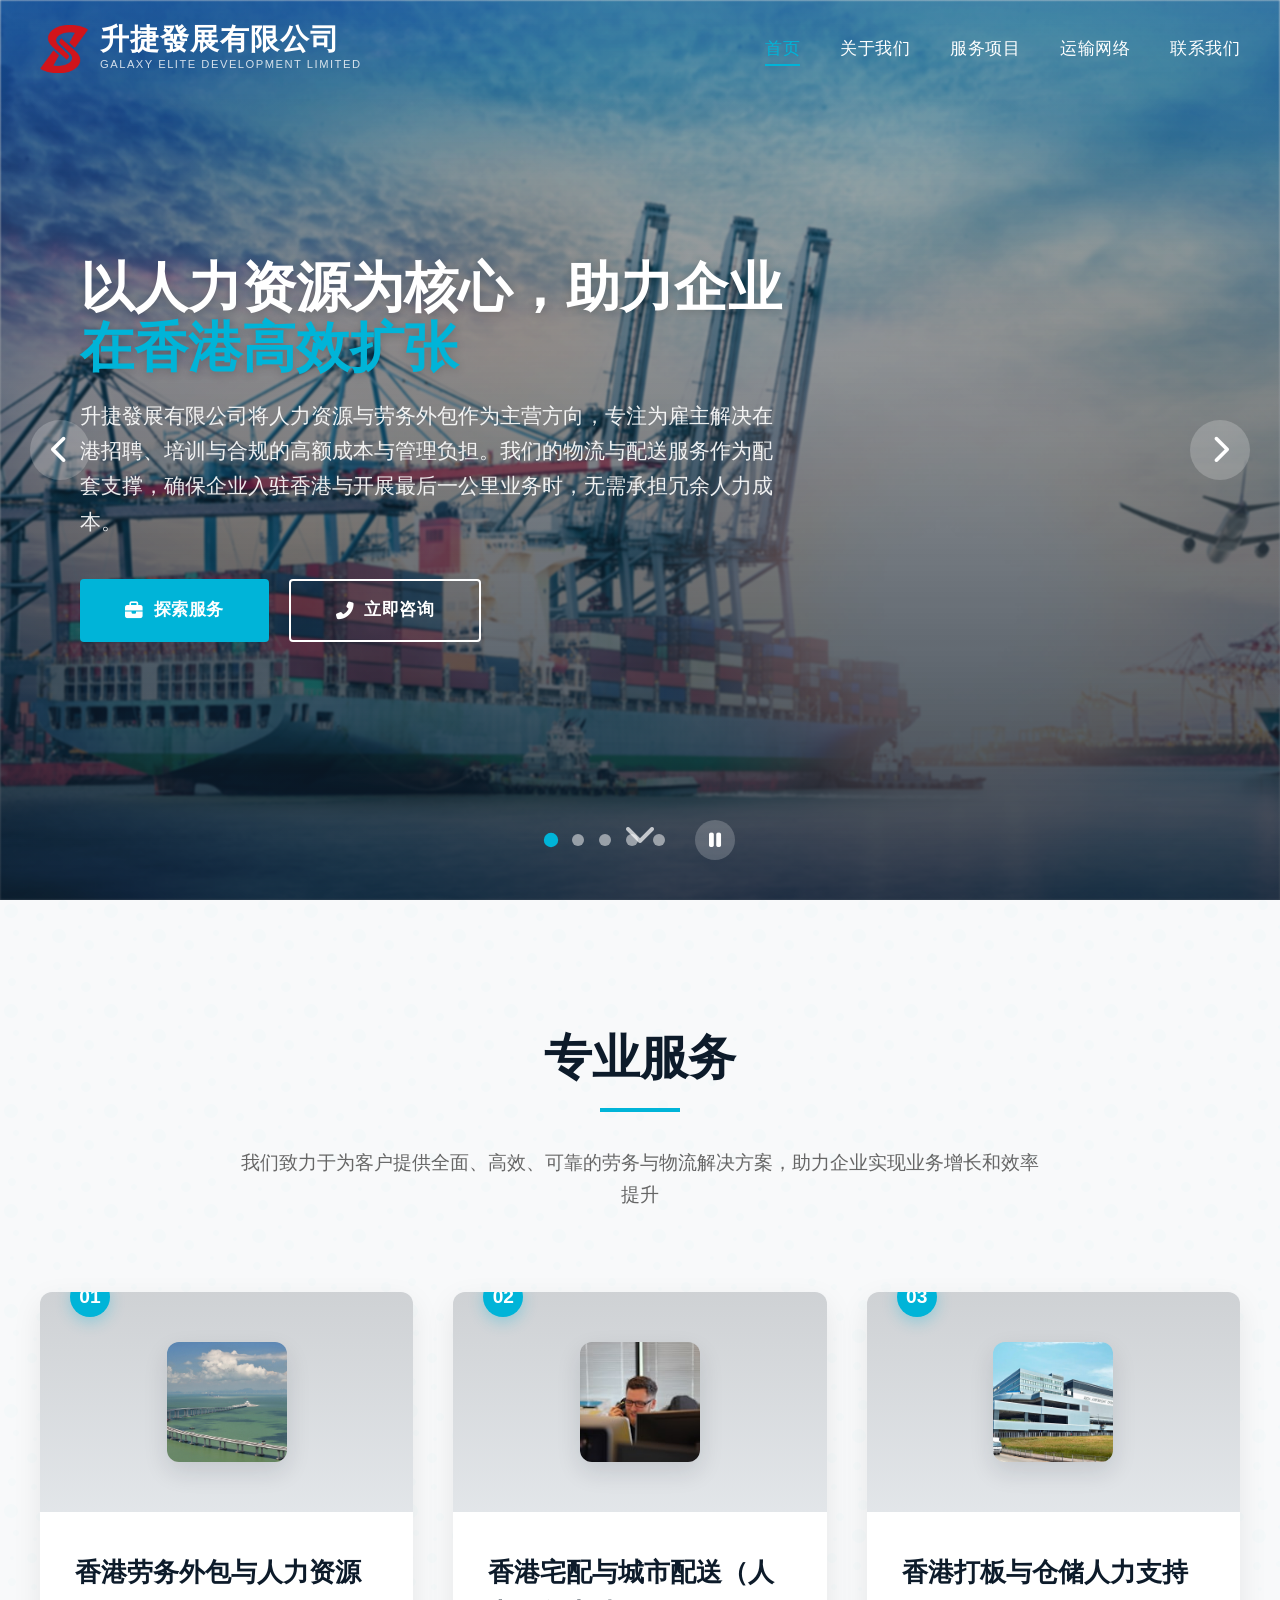
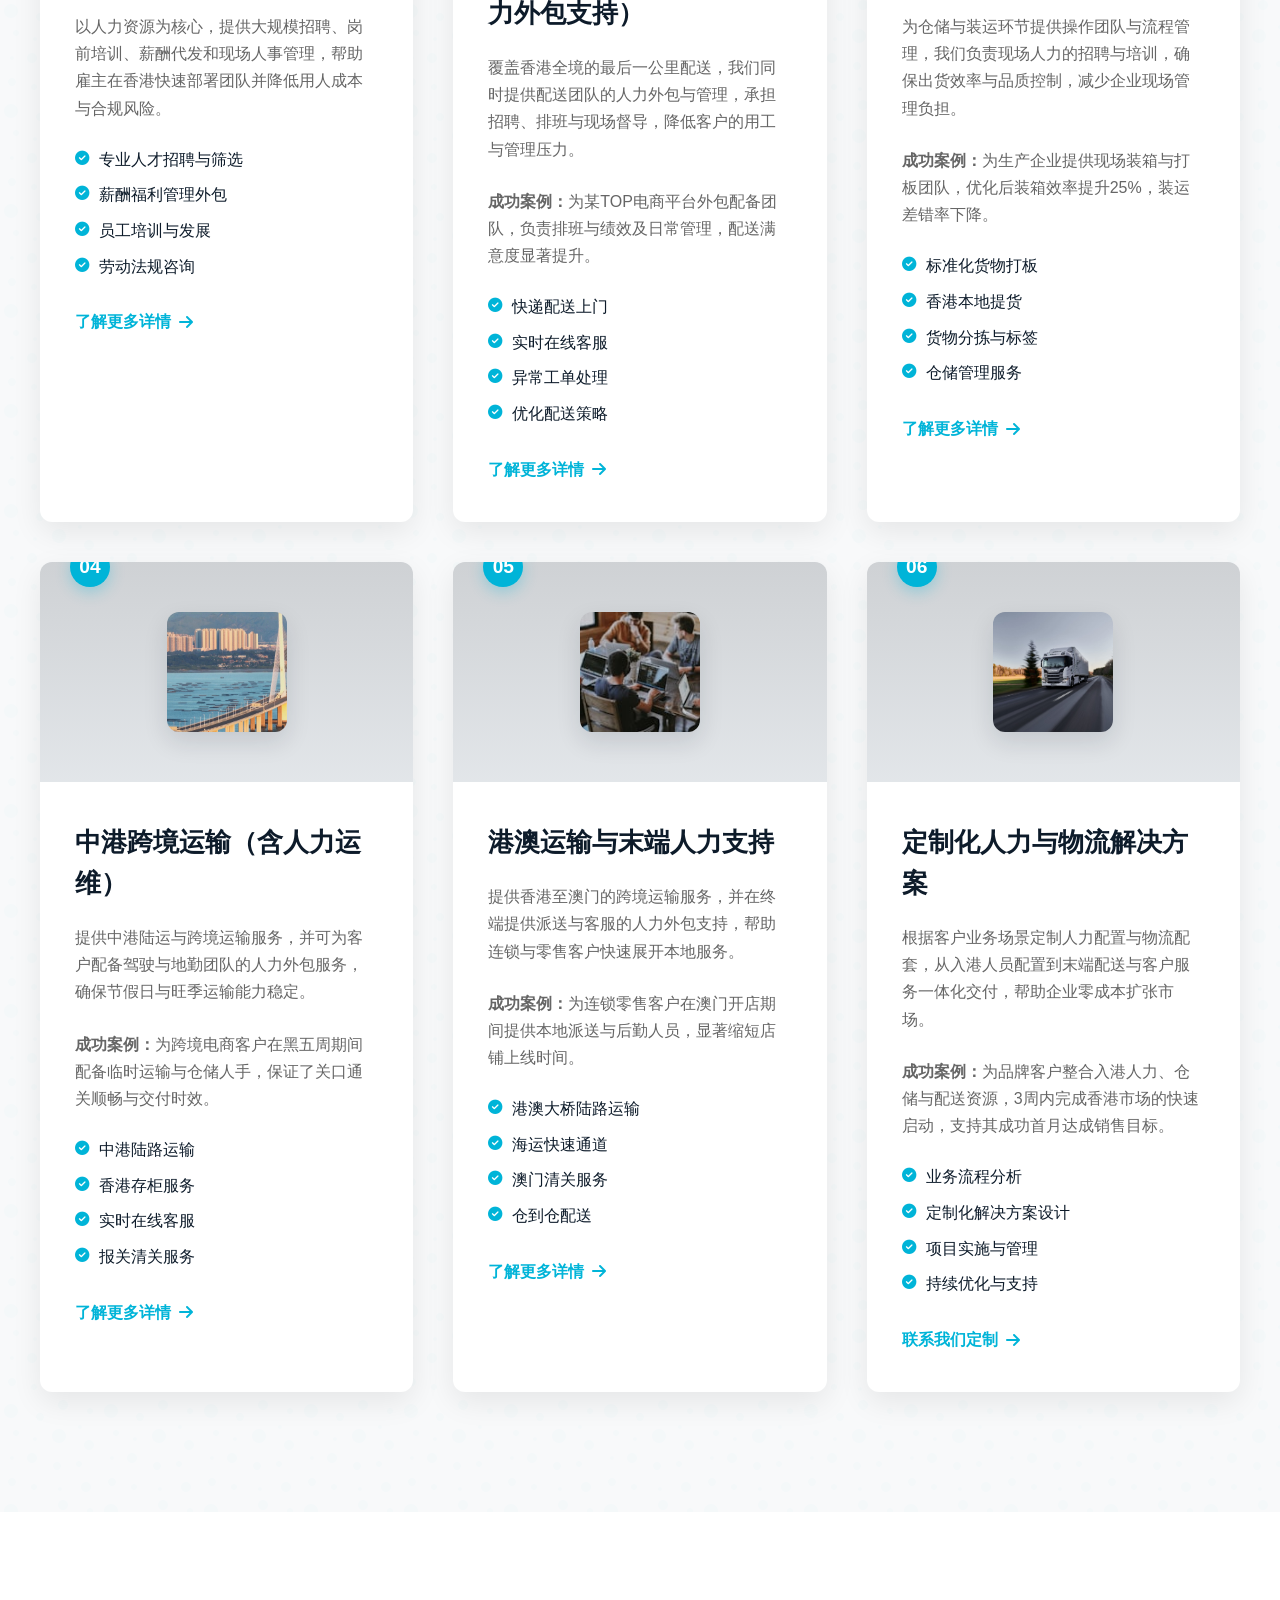
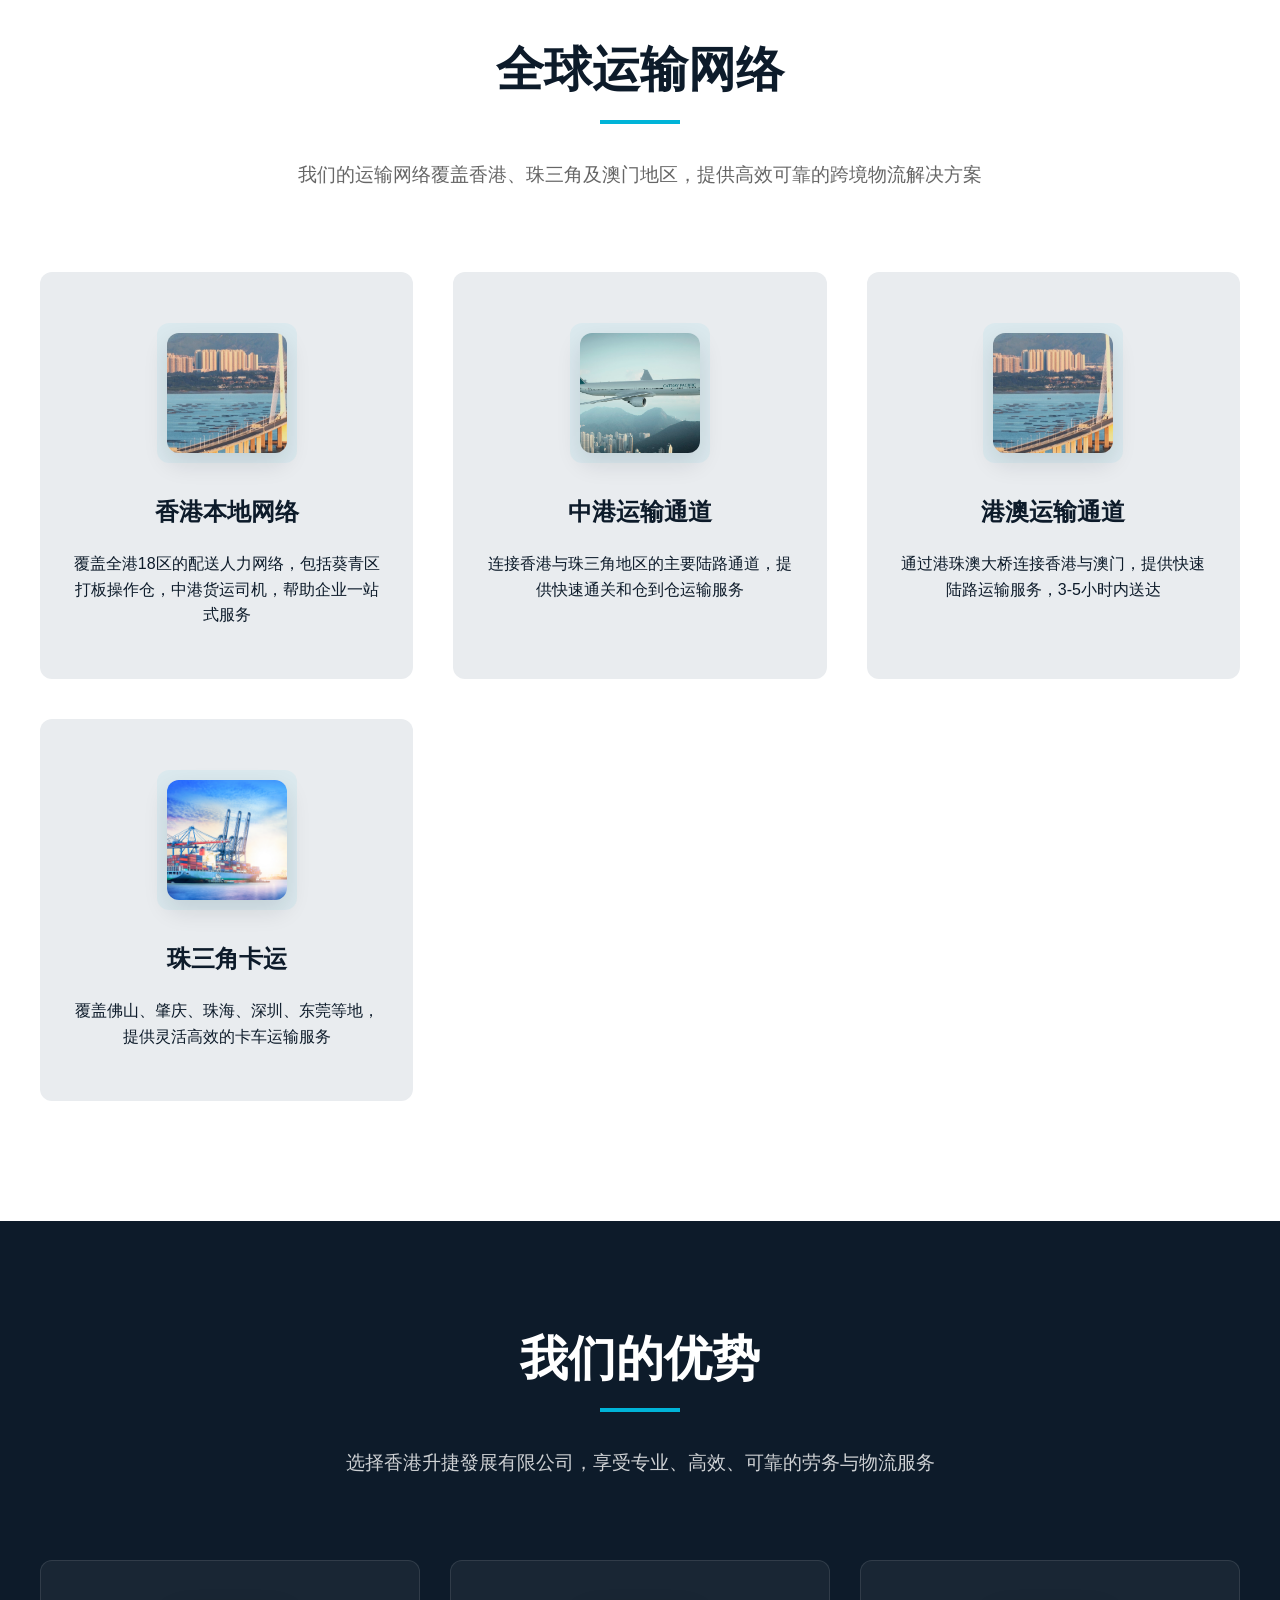
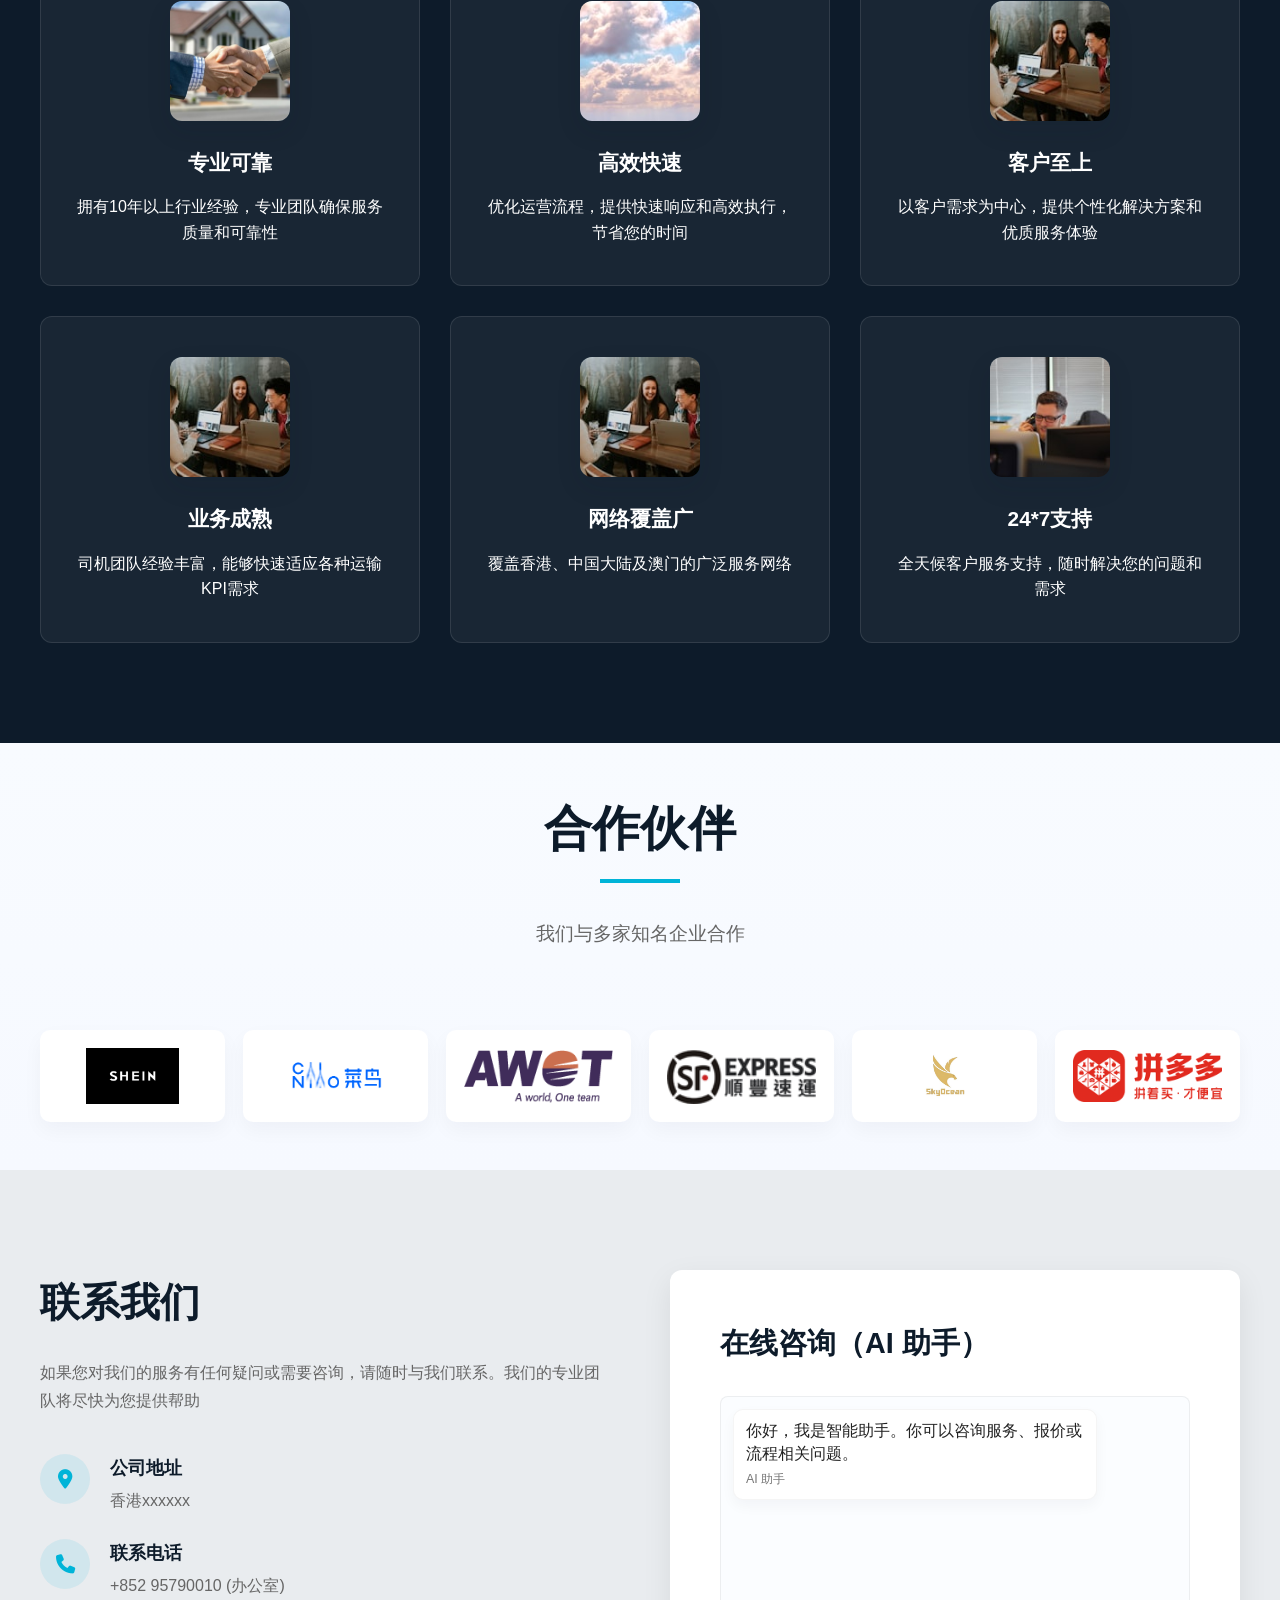
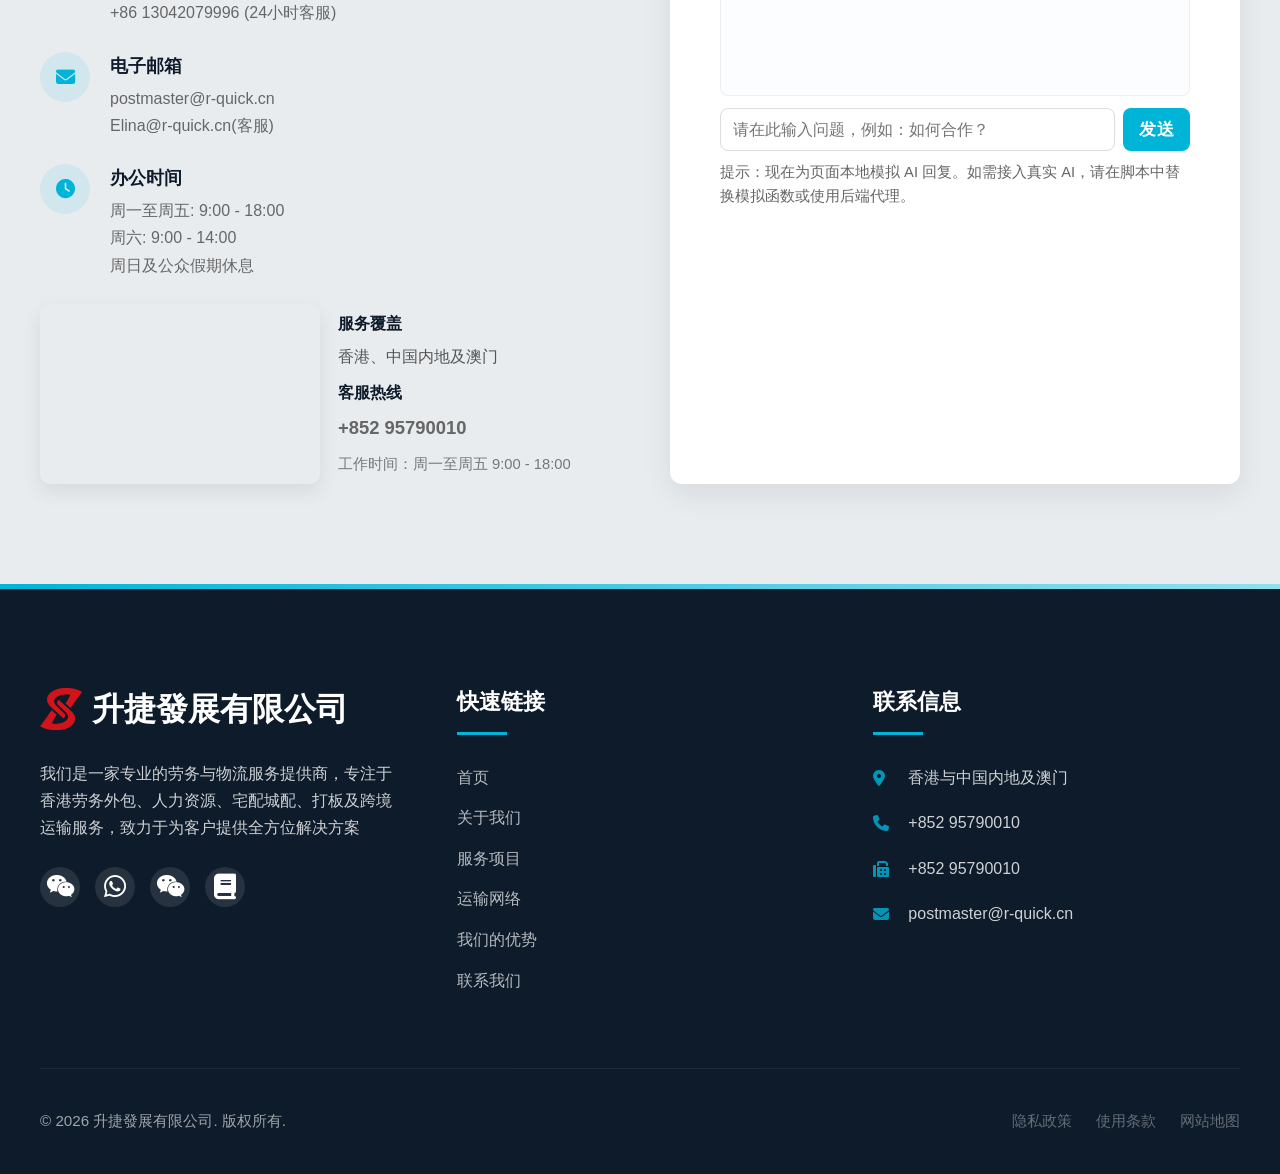
==== index.html @ d222d872 "Rename Galaxy-Elite-Development-Limited.html to index.html" ====
<!DOCTYPE html>
<html lang="zh-HK">
<head>
    <meta charset="UTF-8">
    <meta name="viewport" content="width=device-width, initial-scale=1.0">
    <title>升捷發展有限公司 | 全方位香港劳务外包与物流解决方案</title>
    
    <!-- 本地 Font Awesome -->
    <link rel="stylesheet" href="assets/css/font-awesome/all.min.css">
    
    <!-- 本地字体 -->
    <link rel="stylesheet" href="assets/css/fonts/fonts.css">
    
    <!-- 本地样式 -->
    <link rel="stylesheet" href="assets/css/style.css">
    
    <style>
        /* 只保留CSS变量和动画 */
        :root {
            --primary: #0d1b2a;
            --secondary: #1b4965;
            --accent: #00b4d8;
            --highlight: #90e0ef;
            --light: #ffffff;
            --gray: #e9ecef;
            --dark: #0d1b2a;
        }
        
        @keyframes fadeInUp {
            from {
                opacity: 0;
                transform: translateY(40px);
            }
            to {
                opacity: 1;
                transform: translateY(0);
            }
        }
        
        @keyframes bounce {
            0%, 20%, 50%, 80%, 100% {
                transform: translateX(-50%) translateY(0);
            }
            40% {
                transform: translateX(-50%) translateY(-10px);
            }
            60% {
                transform: translateX(-50%) translateY(-5px);
            }
        }
        
        /* 轮播图图片路径 - 本地图片 */
        .slide-1 { --bg-image: url('../images/slides/slide-1.jpg'); }
        .slide-2 { --bg-image: url('../images/slides/slide-2.jpg'); }
        .slide-3 { --bg-image: url('../images/slides/slide-3.jpg'); }
        .slide-4 { --bg-image: url('../images/slides/slide-4.jpg'); }
        .slide-5 { --bg-image: url('../images/slides/slide-5.jpg'); }
    </style>
</head>
<body>
    <!-- 返回顶部按钮 -->
    <a href="#carousel" class="back-to-top" id="backToTop">
        <i class="fas fa-chevron-up"></i>
    </a>

    <!-- 导航栏 -->
    <header id="header">
        <div class="container">
            <div class="nav-container">
                <a href="#carousel" class="logo">
                    <img class="site-logo" src="assets/logo/公司LOGO.png" alt="升捷發展有限公司 LOGO">
                    <div class="logo-text">
                        <span class="logo-main">升捷發展有限公司</span>
                        <span class="logo-sub">GALAXY ELITE DEVELOPMENT LIMITED </span>
                    </div>
                </a>
                
                <div class="mobile-toggle" id="mobileToggle">
                    <i class="fas fa-bars"></i>
                </div>
                
                <ul class="nav-menu" id="navMenu">
                    <li><a href="#carousel" class="active">首页</a></li>
                    <li><a href="details/company.html">关于我们</a></li>
                    <li><a href="#services">服务项目</a></li>
                    <li><a href="#network">运输网络</a></li>
                    <li><a href="#contact">联系我们</a></li>
                </ul>
            </div>
        </div>
    </header>

    <!-- 轮播图区域 -->
    <section class="carousel" id="carousel">
        <div class="carousel-inner">
            <!-- 第一张幻灯片 -->
            <div class="carousel-slide slide-1 active">
                <div class="container">
                    <div class="slide-content">
                        <h1>以人力资源为核心，助力<span class="no-break">企业</span><br><span class="highlight">在香港高效扩张</span></h1>
                        <p>升捷發展有限公司将人力资源与劳务外包作为主营方向，专注为雇主解决在港招聘、培训与合规的高额成本与管理负担。我们的物流与配送服务作为配套支撑，确保企业入驻香港与开展最后一公里业务时，无需承担冗余人力成本。</p>
                        <div class="carousel-buttons">
                            <a href="details/service-1.html" class="btn">
                                <i class="fas fa-briefcase"></i>
                                探索服务
                            </a>
                            <a href="#contact" class="btn btn-outline">
                                <i class="fas fa-phone-alt"></i>
                                立即咨询
                            </a>
                        </div>
                    </div>
                </div>
            </div>
            
            <!-- 第二张幻灯片 -->
            <div class="carousel-slide slide-2">
                <div class="container">
                    <div class="slide-content">
                        <h1>企业级人力资源与<br><span class="highlight">劳务外包服务</span></h1>
                        <p>我们的核心能力在于快速为企业在香港组建合规、可运维的员工团队：包括大批量招聘、岗前培训、班次排班与绩效管理。我们替企业承担人力管理责任，让客户能把精力放在业务增长上。</p>
                        <div class="carousel-buttons">
                            <a href="details/service-2.html" class="btn">
                                <i class="fas fa-users"></i>
                                人力资源服务
                            </a>
                            <a href="#contact" class="btn btn-outline">
                                <i class="fas fa-question-circle"></i>
                                了解更多
                            </a>
                        </div>
                    </div>
                </div>
            </div>
            
            <!-- 第三张幻灯片 -->
            <div class="carousel-slide slide-3">
                <div class="container">
                    <div class="slide-content">
                        <h1>最后一公里配送与<br><span class="highlight">人力劳务支持</span></h1>
                        <p>我们的配送网络覆盖全港18区，同时提供配送人力的招聘与管理外包。对电商与零售客户，我们不仅提供运力，也承接配送团队的招聘、培训与现场管理，降低客户的人力运营成本。</p>
                        <div class="carousel-buttons">
                            <a href="details/service-3.html" class="btn">
                                <i class="fas fa-truck"></i>
                                物流配送服务
                            </a>
                            <a href="#contact" class="btn btn-outline">
                                <i class="fas fa-question-circle"></i>
                                了解更多
                            </a>
                        </div>
                    </div>
                </div>
            </div>
            
            <!-- 第四张幻灯片 -->
            <div class="carousel-slide slide-4">
                <div class="container">
                    <div class="slide-content">
                        <h1>打板与仓储人力<br><span class="highlight">与流程支持</span></h1>
                        <p>在打板与仓储环节，我们不仅提供设施，还为客户匹配现场作业团队、排班与质量控制流程。通过人力外包与流程优化，帮助客户提升装箱效率与降低现场管理成本。</p>
                        <div class="carousel-buttons">
                            <a href="details/service-4.html" class="btn">
                                <i class="fas fa-boxes"></i>
                                打板包装服务
                            </a>
                            <a href="#contact" class="btn btn-outline">
                                <i class="fas fa-question-circle"></i>
                                了解更多
                            </a>
                        </div>
                    </div>
                </div>
            </div>
            
            <!-- 第五张幻灯片 -->
            <div class="carousel-slide slide-5">
                <div class="container">
                    <div class="slide-content">
                        <h1>跨境运输与人力协同<br><span class="highlight">连接香港、内地与澳门</span></h1>
                        <p>我们的跨境运输服务结合司机与客服的人力外包能力，确保节假日与高峰期也能稳定供给运输人手，帮助客户保持通关与配送时效。</p>
                        <div class="carousel-buttons">
                            <a href="details/service-5.html" class="btn">
                                <i class="fas fa-globe-asia"></i>
                                跨境运输服务
                            </a>
                            <a href="#contact" class="btn btn-outline">
                                <i class="fas fa-question-circle"></i>
                                了解更多
                            </a>
                        </div>
                    </div>
                </div>
            </div>
        </div>
        
        <!-- 左右箭头放在图片两侧 -->
        <button class="carousel-arrow prev" id="carouselPrev">
            <i class="fas fa-chevron-left"></i>
        </button>
        
        <button class="carousel-arrow next" id="carouselNext">
            <i class="fas fa-chevron-right"></i>
        </button>
        
        <!-- 轮播图底部控制区域 -->
        <div class="carousel-controls">
            <div class="carousel-indicators" id="carouselIndicators">
                <button class="carousel-indicator active" data-slide="0"></button>
                <button class="carousel-indicator" data-slide="1"></button>
                <button class="carousel-indicator" data-slide="2"></button>
                <button class="carousel-indicator" data-slide="3"></button>
                <button class="carousel-indicator" data-slide="4"></button>
            </div>
            
            <button class="carousel-autoplay" id="carouselAutoplay">
                <i class="fas fa-pause"></i>
            </button>
        </div>
        
        <!-- 向下滚动指示器 -->
        <a href="#about" class="scroll-down">
            <i class="fas fa-chevron-down"></i>
        </a>
    </section>

    <!-- 关于我们部分 
    <section class="about" id="about">
        <div class="container">
            <div class="about-content">
                <div class="about-text">
                    <h2>关于香港升捷發展有限公司</h2>
                    <p>香港升捷發展有限公司成立于2017年，总部位于香港，为企业提供专业的劳务与综合物流服务。我们的主营业务涵盖人力资源外包、仓储与打板、最后一公里配送，以及中港/港澳跨境运输。</p>
                    <p>我们专注于通过本地化运营与数据驱动的流程优化，帮助客户提升效率、降低成本并保证合规性。我们的案例覆盖零售、电商、制造与第三方物流等行业。</p>

                    <div style="margin-top:18px">
                        <a href="details/company.html" class="btn">了解公司详情</a>
                    </div>

                    <div class="about-stats">
                        <div class="stat-item">
                            <div class="stat-number">10+</div>
                            <div class="stat-label">行业经验</div>
                        </div>
                        <div class="stat-item">
                            <div class="stat-number">500+</div>
                            <div class="stat-label">企业客户</div>
                        </div>
                        <div class="stat-item">
                            <div class="stat-number">98%</div>
                            <div class="stat-label">客户满意度</div>
                        </div>
                    </div>
                </div>
                <div class="about-image">
                    < 公司图片已按要求移除 -->
                </div>
            </div>
        </div>
    </section>

    <!-- 服务部分 -->
    <section class="services" id="services">
        <div class="container">
            <div class="section-title">
                <h2>专业服务</h2>
                <p>我们致力于为客户提供全面、高效、可靠的劳务与物流解决方案，助力企业实现业务增长和效率提升</p>
            </div>
            
            <div class="services-grid">
                <div class="service-card">
                    <div class="service-number">01</div>
                    <div class="service-image">
                        <div class="service-image-content">
                            <img class="card-img" src="assets/images/services/service-1.jpg" alt="团队" loading="lazy">
                        </div>
                    </div>
                    <div class="service-content">
                        <h3>香港劳务外包与人力资源</h3>
                        <p>以人力资源为核心，提供大规模招聘、岗前培训、薪酬代发和现场人事管理，帮助雇主在香港快速部署团队并降低用人成本与合规风险。</p>
                        <p class="case"><strong></strong></p>
                        <ul class="service-features">
                            <li><i class="fas fa-check-circle"></i> 专业人才招聘与筛选</li>
                            <li><i class="fas fa-check-circle"></i> 薪酬福利管理外包</li>
                            <li><i class="fas fa-check-circle"></i> 员工培训与发展</li>
                            <li><i class="fas fa-check-circle"></i> 劳动法规咨询</li>
                        </ul>
                        <a href="details/service-1.html" class="service-link">了解更多详情 <i class="fas fa-arrow-right"></i></a>
                    </div>
                </div>
                
                <div class="service-card">
                    <div class="service-number">02</div>
                    <div class="service-image">
                        <div class="service-image-content">
                            <img class="card-img" src="assets/images/services/service-2.jpg" alt="运输" loading="lazy">
                        </div>
                    </div>
                    <div class="service-content">
                        <h3>香港宅配与城市配送（人力外包支持）</h3>
                        <p>覆盖香港全境的最后一公里配送，我们同时提供配送团队的人力外包与管理，承担招聘、排班与现场督导，降低客户的用工与管理压力。</p>
                        <p class="case"><strong>成功案例：</strong>为某TOP电商平台外包配备团队，负责排班与绩效及日常管理，配送满意度显著提升。</p>
                        <ul class="service-features">
                            <li><i class="fas fa-check-circle"></i> 快递配送上门 </li>
                            <li><i class="fas fa-check-circle"></i> 实时在线客服</li>
                            <li><i class="fas fa-check-circle"></i> 异常工单处理</li>
                            <li><i class="fas fa-check-circle"></i> 优化配送策略</li>
                        </ul>
                        <a href="details/service-2.html" class="service-link">了解更多详情 <i class="fas fa-arrow-right"></i></a>
                    </div>
                </div>
                
                <div class="service-card">
                    <div class="service-number">03</div>
                    <div class="service-image">
                        <div class="service-image-content">
                            <img class="card-img" src="assets/images/services/service-3.jpg" alt="打包" loading="lazy">
                        </div>
                    </div>
                    <div class="service-content">
                        <h3>香港打板与仓储人力支持</h3>
                        <p>为仓储与装运环节提供操作团队与流程管理，我们负责现场人力的招聘与培训，确保出货效率与品质控制，减少企业现场管理负担。</p>
                        <p class="case"><strong>成功案例：</strong>为生产企业提供现场装箱与打板团队，优化后装箱效率提升25%，装运差错率下降。</p>
                        <ul class="service-features">
                            <li><i class="fas fa-check-circle"></i> 标准化货物打板</li>
                            <li><i class="fas fa-check-circle"></i> 香港本地提货</li>
                            <li><i class="fas fa-check-circle"></i> 货物分拣与标签</li>
                            <li><i class="fas fa-check-circle"></i> 仓储管理服务</li>
                        </ul>
                        <a href="details/service-3.html" class="service-link">了解更多详情 <i class="fas fa-arrow-right"></i></a>
                    </div>
                </div>
            </div>
            
            <div class="services-grid" style="margin-top: 40px;">
                <div class="service-card">
                    <div class="service-number">04</div>
                    <div class="service-image">
                        <div class="service-image-content">
                            <img class="card-img" src="assets/images/services/service-4.jpg" alt="海运" loading="lazy">
                        </div>
                    </div>
                    <div class="service-content">
                        <h3>中港跨境运输（含人力运维）</h3>
                        <p>提供中港陆运与跨境运输服务，并可为客户配备驾驶与地勤团队的人力外包服务，确保节假日与旺季运输能力稳定。</p>
                        <p class="case"><strong>成功案例：</strong>为跨境电商客户在黑五周期间配备临时运输与仓储人手，保证了关口通关顺畅与交付时效。</p>
                        <ul class="service-features">
                            <li><i class="fas fa-check-circle"></i> 中港陆路运输</li>
                            <li><i class="fas fa-check-circle"></i> 香港存柜服务</li>
                            <li><i class="fas fa-check-circle"></i> 实时在线客服</li>
                            <li><i class="fas fa-check-circle"></i> 报关清关服务</li>
                        </ul>
                        <a href="details/service-4.html" class="service-link">了解更多详情 <i class="fas fa-arrow-right"></i></a>
                    </div>
                </div>
                
                <div class="service-card">
                    <div class="service-number">05</div>
                    <div class="service-image">
                        <div class="service-image-content">
                            <img class="card-img" src="assets/images/services/service-5.jpg" alt="桥梁" loading="lazy">
                        </div>
                    </div>
                    <div class="service-content">
                        <h3>港澳运输与末端人力支持</h3>
                        <p>提供香港至澳门的跨境运输服务，并在终端提供派送与客服的人力外包支持，帮助连锁与零售客户快速展开本地服务。</p>
                        <p class="case"><strong>成功案例：</strong>为连锁零售客户在澳门开店期间提供本地派送与后勤人员，显著缩短店铺上线时间。</p>
                        <ul class="service-features">
                            <li><i class="fas fa-check-circle"></i> 港澳大桥陆路运输</li>
                            <li><i class="fas fa-check-circle"></i> 海运快速通道</li>
                            <li><i class="fas fa-check-circle"></i> 澳门清关服务</li>
                            <li><i class="fas fa-check-circle"></i> 仓到仓配送</li>
                        </ul>
                        <a href="details/service-5.html" class="service-link">了解更多详情 <i class="fas fa-arrow-right"></i></a>
                    </div>
                </div>
                
                <div class="service-card">
                    <div class="service-number">06</div>
                    <div class="service-image">
                        <div class="service-image-content">
                            <img class="card-img" src="assets/images/services/service-6.jpg" alt="客服" loading="lazy">
                        </div>
                    </div>
                    <div class="service-content">
                        <h3>定制化人力与物流解决方案</h3>
                        <p>根据客户业务场景定制人力配置与物流配套，从入港人员配置到末端配送与客户服务一体化交付，帮助企业零成本扩张市场。</p>
                        <p class="case"><strong>成功案例：</strong>为品牌客户整合入港人力、仓储与配送资源，3周内完成香港市场的快速启动，支持其成功首月达成销售目标。</p>
                        <ul class="service-features">
                            <li><i class="fas fa-check-circle"></i> 业务流程分析</li>
                            <li><i class="fas fa-check-circle"></i> 定制化解决方案设计</li>
                            <li><i class="fas fa-check-circle"></i> 项目实施与管理</li>
                            <li><i class="fas fa-check-circle"></i> 持续优化与支持</li>
                        </ul>
                        <a href="details/service-6.html" class="service-link">联系我们定制 <i class="fas fa-arrow-right"></i></a>
                    </div>
                </div>
            </div>
        </div>
    </section>

    <!-- 运输网络部分 -->
    <section class="network" id="network">
        <div class="container">
            <div class="section-title">
                <h2>全球运输网络</h2>
                <p>我们的运输网络覆盖香港、珠三角及澳门地区，提供高效可靠的跨境物流解决方案</p>
            </div>
            
            <div class="network-grid">
                <div class="network-card">
                    <div class="network-icon">
                        <img class="card-img" src="assets/images/network/network-1.jpg" alt="本地网络" loading="lazy">
                    </div>
                    <h3>香港本地网络</h3>
                    <p>覆盖全港18区的配送人力网络，包括葵青区打板操作仓，中港货运司机，帮助企业一站式服务</p>
                </div>
                
                <div class="network-card">
                    <div class="network-icon">
                        <img class="card-img" src="assets/images/network/network-2.jpg" alt="公路" loading="lazy">
                    </div>
                    <h3>中港运输通道</h3>
                    <p>连接香港与珠三角地区的主要陆路通道，提供快速通关和仓到仓运输服务</p>
                </div>
                
                <div class="network-card">
                    <div class="network-icon">
                        <img class="card-img" src="assets/images/network/network-3.jpg" alt="桥梁" loading="lazy">
                    </div>
                    <h3>港澳运输通道</h3>
                    <p>通过港珠澳大桥连接香港与澳门，提供快速陆路运输服务，3-5小时内送达</p>
                </div>
                
                <div class="network-card">
                    <div class="network-icon">
                        <img class="card-img" src="assets/images/network/network-4.jpg" alt="海运" loading="lazy">
                    </div>
                    <h3>珠三角卡运</h3>
                    <p>覆盖佛山、肇庆、珠海、深圳、东莞等地，提供灵活高效的卡车运输服务</p>
                </div>
            </div>
        </div>
    </section>

    <!-- 优势部分 -->
    <section class="advantages" id="advantages">
        <div class="container">
            <div class="section-title">
                <h2 style="color: white;">我们的优势</h2>
                <p style="color: rgba(255,255,255,0.8);">选择香港升捷發展有限公司，享受专业、高效、可靠的劳务与物流服务</p>
            </div>
            
            <div class="advantages-grid">
                <div class="advantage-card">
                    <div class="advantage-icon">
                        <img class="card-img" src="assets/images/advantages/advantage-1.jpg" alt="可靠" loading="lazy">
                    </div>
                    <h3>专业可靠</h3>
                    <p>拥有10年以上行业经验，专业团队确保服务质量和可靠性</p>
                </div>
                
                <div class="advantage-card">
                    <div class="advantage-icon">
                        <img class="card-img" src="assets/images/advantages/advantage-2.jpg" alt="高效" loading="lazy">
                    </div>
                    <h3>高效快速</h3>
                    <p>优化运营流程，提供快速响应和高效执行，节省您的时间</p>
                </div>
                
                <div class="advantage-card">
                    <div class="advantage-icon">
                        <img class="card-img" src="assets/images/advantages/advantage-3.jpg" alt="合作" loading="lazy">
                    </div>
                    <h3>客户至上</h3>
                    <p>以客户需求为中心，提供个性化解决方案和优质服务体验</p>
                </div>
                
                <div class="advantage-card">
                    <div class="advantage-icon">
                        <img class="card-img" src="assets/images/advantages/advantage-3.jpg" alt="合作" loading="lazy">
                    </div>
                    <h3>业务成熟</h3>
                    <p>司机团队经验丰富，能够快速适应各种运输KPI需求</p>
                </div>
                
                <div class="advantage-card">
                    <div class="advantage-icon">
                        <img class="card-img" src="assets/images/advantages/advantage-3.jpg" alt="合作" loading="lazy">
                    </div>
                    <h3>网络覆盖广</h3>
                    <p>覆盖香港、中国大陆及澳门的广泛服务网络</p>
                </div>
                
                <div class="advantage-card">
                    <div class="advantage-icon">
                        <img class="card-img" src="assets/images/advantages/advantage-6.jpg" alt="客服支持" loading="lazy">
                    </div>
                    <h3>24*7支持</h3>
                    <p>全天候客户服务支持，随时解决您的问题和需求</p>
                </div>
            </div>
        </div>
    </section>

    <!-- 合作厂商 / 合作伙伴 -->
    <section class="partners" id="partners">
        <div class="container">
            <div class="section-title">
                <h2>合作伙伴</h2>
                <p>我们与多家知名企业合作</p>
            </div>

            <div class="partners-grid">
                <div class="partner-card"><img src="assets/images/partners/shein.png" alt="SHEIN" loading="lazy"></div>
                <div class="partner-card"><img src="assets/images/partners/cainiao.gif" alt="菜鸟" loading="lazy"></div>
                <div class="partner-card"><img src="assets/images/partners/ouhua.png" alt="欧华" loading="lazy"></div>
                <div class="partner-card"><img src="assets/images/partners/sf-express.png" alt="SF Express" loading="lazy"></div>
                <div class="partner-card"><img src="assets/images/partners/honghaihui.png" alt="鸿海汇" loading="lazy"></div>
                <div class="partner-card"><img src="assets/images/partners/pdd.png" alt="PDD" loading="lazy"></div>
            </div>
        </div>
    </section>

    <!-- 联系我们部分 -->
    <section class="contact" id="contact">
        <div class="container">
            <div class="contact-container">
                <div class="contact-info">
                    <h2>联系我们</h2>
                    <p>如果您对我们的服务有任何疑问或需要咨询，请随时与我们联系。我们的专业团队将尽快为您提供帮助</p>
                    
                    <div class="contact-details">
                        <div class="contact-item">
                            <div class="contact-icon">
                                <i class="fas fa-map-marker-alt"></i>
                            </div>
                            <div class="contact-text">
                                <h4>公司地址</h4>
                                <p>香港xxxxxx</p>
                            </div>
                        </div>
                        
                        <div class="contact-item">
                            <div class="contact-icon">
                                <i class="fas fa-phone"></i>
                            </div>
                            <div class="contact-text">
                                <h4>联系电话</h4>
                                <p>+852 95790010 (办公室)<br>+86 13042079996 (24小时客服)</p>
                            </div>
                        </div>
                        
                        <div class="contact-item">
                            <div class="contact-icon">
                                <i class="fas fa-envelope"></i>
                            </div>
                            <div class="contact-text">
                                <h4>电子邮箱</h4>
                                <p>postmaster@r-quick.cn<br>Elina@r-quick.cn(客服)</p>
                            </div>
                        </div>
                        
                        <div class="contact-item">
                            <div class="contact-icon">
                                <i class="fas fa-clock"></i>
                            </div>
                            <div class="contact-text">
                                <h4>办公时间</h4>
                                <p>周一至周五: 9:00 - 18:00<br>周六: 9:00 - 14:00<br>周日及公众假期休息</p>
                            </div>
                        </div>
                    </div>
                    
                    <!-- 小地图与联系电话 -->
                    <div class="contact-map-phone" style="margin-top:22px; display:flex; gap:18px; align-items:center;">
                        <div class="contact-map" style="flex:0 0 280px;">
                            <div class="contact-map-inner" style="width:280px;height:180px;border-radius:10px;overflow:hidden;box-shadow:0 8px 20px rgba(0,0,0,0.08)">
                                <iframe id="companyMap" class="map-iframe" src="" loading="lazy" referrerpolicy="no-referrer-when-downgrade" style="width:100%;height:100%;border:0"></iframe>
                            </div>
                        </div>
                        <div class="contact-map-info" style="flex:1; min-width:180px;">
                            <h4 style="margin:0 0 6px">服务覆盖</h4>
                            <p style="margin:0 0 10px;color:#555">香港、中国内地及澳门</p>
                            <h4 style="margin:0 0 6px">客服热线</h4>
                            <p style="font-size:1.15rem; font-weight:700; margin:0;">+852 95790010</p>
                            <div style="margin-top:10px;color:#777;font-size:0.92rem">工作时间：周一至周五 9:00 - 18:00</div>
                        </div>
                    </div>
                </div>
                
                <div class="contact-form chat-widget">
                    <h3>在线咨询（AI 助手）</h3>

                    <div id="chatWindow" class="chat-window" aria-live="polite" role="log">
                        <!-- messages will be appended here -->
                    </div>

                    <div class="chat-input-row">
                        <input id="chatInput" type="text" class="form-control" placeholder="请在此输入问题，例如：如何合作？" aria-label="输入消息">
                        <button id="chatSend" class="btn" type="button">发送</button>
                    </div>

                    <div class="chat-note" style="margin-top:10px;font-size:0.92rem;color:#666">提示：现在为页面本地模拟 AI 回复。如需接入真实 AI，请在脚本中替换模拟函数或使用后端代理。</div>
                </div>
            </div>
        </div>
    </section>

    <!-- 页脚 -->
    <footer>
        <div class="container">
            <div class="footer-content">
                <div class="footer-about">
                    <div class="footer-logo">
                        <img class="site-logo" src="assets/logo/公司LOGO.png" alt="升捷發展有限公司 LOGO">
                        <span>升捷發展有限公司</span>
                    </div>
                    <p>我们是一家专业的劳务与物流服务提供商，专注于香港劳务外包、人力资源、宅配城配、打板及跨境运输服务，致力于为客户提供全方位解决方案</p>
                    <div class="social-icons">
                        <a href="#" class="qr-link" data-img="assets/qr/qr_wechat_friend.png" title="微信加好友">
                            <i class="fab fa-weixin" aria-hidden="true" style="font-size:1.6rem;color:#fff"></i>
                        </a>
                        <a href="#" class="qr-link" data-img="assets/qr/qr_whatsapp.png" title="WhatsApp 联系">
                            <i class="fab fa-whatsapp" aria-hidden="true" style="font-size:1.6rem;color:#fff"></i>
                        </a>
                        <a href="#" class="qr-link" data-img="assets/qr/qr_wechat_official.png" title="微信公众号">
                            <i class="fab fa-weixin" aria-hidden="true" style="font-size:1.6rem;color:#fff"></i>
                        </a>
                        <a href="#" class="qr-link" data-img="assets/qr/qr_xiaohongshu.png" title="小红书">
                            <i class="fas fa-book" aria-hidden="true" style="font-size:1.6rem;color:#fff"></i>
                        </a>
                    </div>
                </div>
                
                <div class="footer-links">
                    <h3>快速链接</h3>
                    <ul>
                        <li><a href="#carousel">首页</a></li>
                        <li><a href="#about">关于我们</a></li>
                        <li><a href="#services">服务项目</a></li>
                        <li><a href="#network">运输网络</a></li>
                        <li><a href="#advantages">我们的优势</a></li>
                        <li><a href="#contact">联系我们</a></li>
                    </ul>
                </div>
                
                <div class="footer-contact">
                    <h3>联系信息</h3>
                    <p><i class="fas fa-map-marker-alt"></i> 香港与中国内地及澳门</p>
                    <p><i class="fas fa-phone"></i> +852 95790010 </p>
                    <p><i class="fas fa-fax"></i> +852 95790010</p>
                    <p><i class="fas fa-envelope"></i> postmaster@r-quick.cn</p>
                </div>
            </div>
            
            <div class="copyright">
                <p>&copy; 2026 升捷發展有限公司. 版权所有.</p>
                <div>
                    <a href="#" style="color: rgba(255,255,255,0.6); margin-left: 20px; text-decoration: none;">隐私政策</a>
                    <a href="#" style="color: rgba(255,255,255,0.6); margin-left: 20px; text-decoration: none;">使用条款</a>
                    <a href="#" style="color: rgba(255,255,255,0.6); margin-left: 20px; text-decoration: none;">网站地图</a>
                </div>
            </div>
        </div>
    </footer>

    <!-- 图片模态（用于页脚二维码预览） -->
    <div id="imgModal" class="img-modal" aria-hidden="true" role="dialog" aria-label="图片预览">
        <div class="img-modal-backdrop" data-action="close"></div>
        <div class="img-modal-panel">
            <button class="img-modal-close" aria-label="关闭">&times;</button>
            <img id="imgModalImg" src="" alt="二维码预览">
            <div class="img-modal-caption" id="imgModalCaption"></div>
        </div>
    </div>

    <!-- 引入本地JavaScript文件 -->
    <script src="assets/js/main.js"></script>
    <script src="assets/js/chat.js"></script>
    <script src="assets/js/map.js"></script>
    
    <style>
        /* 简单的 modal 样式，局部放在 body 末尾以避免修改 head 区域 */
        .img-modal { position: fixed; inset: 0; display: none; align-items: center; justify-content: center; z-index: 3000; }
        .img-modal.open { display: flex; }
        .img-modal-backdrop { position: absolute; inset: 0; background: rgba(0,0,0,0.6); }
        .img-modal-panel { position: relative; max-width: min(90vw,420px); width: 100%; background: #fff; padding: 12px; border-radius: 10px; box-shadow: 0 20px 40px rgba(0,0,0,0.4); z-index: 1; display:flex; flex-direction:column; align-items:center; gap:8px; }
        .img-modal-panel img { width: 100%; height: auto; border-radius:6px; }
        .img-modal-close { position: absolute; top:6px; right:8px; background: transparent; border: none; font-size:1.6rem; cursor:pointer; color:#333; }
        .img-modal-caption { font-size:0.9rem; color:#555; text-align:center; }
        @media (max-width:480px) { .img-modal-panel { max-width: 96vw; padding: 10px; } }
    </style>
</body>
</html>
---- assets/css/fonts/fonts.css ----
/* Inter 字体定义 - 使用重命名后的文件 */
@font-face {
    font-family: 'Inter';
    font-style: normal;
    font-weight: 400; /* Regular */
    src: url('../fonts/inter/Inter-Regular.ttf') format('truetype');
}

@font-face {
    font-family: 'Inter';
    font-style: normal;
    font-weight: 600; /* SemiBold */
    src: url('../fonts/inter/Inter-SemiBold.ttf') format('truetype');
}

@font-face {
    font-family: 'Inter';
    font-style: normal;
    font-weight: 700; /* Bold */
    src: url('../fonts/inter/Inter-Bold.ttf') format('truetype');
}

@font-face {
    font-family: 'Inter';
    font-style: normal;
    font-weight: 800; /* ExtraBold */
    src: url('../fonts/inter/Inter-ExtraBold.ttf') format('truetype');
}

/* Noto Sans SC 字体定义 */
@font-face {
    font-family: 'Noto Sans SC';
    font-style: normal;
    font-weight: 400; /* Regular */
    src: url('../fonts/noto-sans-sc/NotoSansSC-Regular.ttf') format('truetype');
}

@font-face {
    font-family: 'Noto Sans SC';
    font-style: normal;
    font-weight: 700; /* Bold */
    src: url('../fonts/noto-sans-sc/NotoSansSC-Bold.ttf') format('truetype');
}
---- assets/css/style.css ----
/* 主样式文件 - 从原HTML提取的所有样式 */

* {
    margin: 0;
    padding: 0;
    box-sizing: border-box;
    font-family: 'Noto Sans SC', 'Inter', 'Segoe UI', 'Microsoft JhengHei', sans-serif;
}

html {
    scroll-behavior: smooth;
}

body {
    line-height: 1.6;
    color: var(--dark);
    background-color: var(--light);
    overflow-x: hidden;
}

.container {
    width: 100%;
    max-width: 1400px;
    margin: 0 auto;
    padding: 0 40px;
}

/* 全屏导航栏 */
header {
    position: fixed;
    width: 100%;
    top: 0;
    z-index: 1000;
    padding: 25px 0;
    transition: all 0.4s cubic-bezier(0.4, 0, 0.2, 1);
    background-color: transparent;
}

header.scrolled {
    background-color: rgba(13, 27, 42, 0.95);
    padding: 15px 0;
    box-shadow: 0 5px 20px rgba(0, 0, 0, 0.1);
    backdrop-filter: blur(10px);
}

.nav-container {
    display: flex;
    justify-content: space-between;
    align-items: center;
}

.logo {
    display: flex;
    align-items: center;
    font-size: 1.8rem;
    font-weight: 800;
    color: white;
    text-decoration: none;
    z-index: 1001;
    letter-spacing: 1px;
    transition: all 0.3s;
}

.logo:hover {
    transform: translateY(-2px);
}

.logo i {
    margin-right: 12px;
    color: var(--accent);
    font-size: 2rem;
}

/* 如果使用图片作为 logo（本地文件），调整尺寸与间距 */
.logo img.site-logo {
    margin-right: 12px;
    width: 48px;
    height: auto;
    display: block;
    border-radius: 4px;
}
/* 页脚 logo 的样式（与头部一致或可单独调整） */
.footer-logo img.site-logo { width: 42px; height: auto; margin-right: 10px; vertical-align: middle; border-radius:4px; }

.logo-text {
    display: flex;
    flex-direction: column;
}

.logo-main {
    font-size: 1.8rem;
    line-height: 1;
}

.logo-sub {
    font-size: 0.7rem;
    font-weight: 400;
    letter-spacing: 1.5px;
    opacity: 0.8;
    margin-top: 2px;
}

.nav-menu {
    display: flex;
    list-style: none;
}

.nav-menu li {
    margin-left: 40px;
    position: relative;
}

.nav-menu a {
    text-decoration: none;
    color: white;
    font-weight: 500;
    transition: color 0.3s;
    padding: 8px 0;
    position: relative;
    font-size: 1.05rem;
    letter-spacing: 0.5px;
}

.nav-menu a::before {
    content: '';
    position: absolute;
    bottom: 0;
    left: 0;
    width: 0;
    height: 2px;
    background-color: var(--accent);
    transition: width 0.3s ease;
}

.nav-menu a:hover::before {
    width: 100%;
}

.nav-menu a:hover {
    color: var(--highlight);
}

.nav-menu a.active {
    color: var(--accent);
}

.nav-menu a.active::before {
    width: 100%;
}

.mobile-toggle {
    display: none;
    font-size: 1.8rem;
    cursor: pointer;
    color: white;
    z-index: 1001;
    transition: all 0.3s;
}

.mobile-toggle:hover {
    color: var(--accent);
}

/* 轮播图区域 */
.carousel {
    height: 100vh;
    position: relative;
    overflow: hidden;
}

.carousel-inner {
    width: 100%;
    height: 100%;
    position: relative;
}

.carousel-slide {
    position: absolute;
    top: 0;
    left: 0;
    width: 100%;
    height: 100%;
    opacity: 0;
    transition: opacity 1s ease;
    display: flex;
    align-items: center;
    /* each slide will set --bg-image via its .slide-N class */
}

/* ::before: holds the actual background image so we can apply filters */
.carousel-slide::before {
    content: '';
    position: absolute;
    top: 0;
    left: 0;
    width: 100%;
    height: 100%;
    background-image: var(--bg-image);
    background-size: cover;
    background-position: center;
    background-repeat: no-repeat;
    z-index: 0;
    /* C 方案：去饱和、偏暖、轻微模糊并稍微暗化 */
    filter: blur(1.2px) brightness(0.88) saturate(0.75) hue-rotate(-12deg);
    will-change: filter;
}

/* ::after: warm overlay to further mute blues and improve text contrast */
.carousel-slide::after {
    content: '';
    position: absolute;
    top: 0;
    left: 0;
    width: 100%;
    height: 100%;
    z-index: 1;
    /* warm, semi-transparent overlay */
    background: linear-gradient(rgba(30,18,6,0.12), rgba(13,27,42,0.78));
    pointer-events: none;
}

.carousel-slide.active {
    opacity: 1;
    z-index: 2;
}

.slide-content {
    position: relative;
    z-index: 3;
    max-width: 900px;
    padding: 0 40px;
    animation: fadeInUp 1.2s ease-out;
}

.carousel h1 {
    font-size: 3.4rem; /* 缩小整体标题以避免单词换行并减弱视觉冲突 */
    margin-bottom: 20px;
    font-weight: 800;
    line-height: 1.1;
    text-shadow: 0 2px 10px rgba(0, 0, 0, 0.2);
    color: white;
}

/* 确保轮播标题及其内部链接不显示下划线（用户要求移除下划线） */
.carousel h1, .carousel h1 a, .slide-content a, .carousel .highlight {
    text-decoration: none;
}
  /* 防止单字换行（例如"企/业"被拆开）。只禁止换行，不改变字号 */
  .no-break { white-space: nowrap; }
  @media (max-width: 576px) { .no-break { white-space: normal; } }

.carousel h1 .highlight {
    color: var(--accent);
    position: relative;
}
/* 去掉 highlight 的下划线样式（用户要求） */
.carousel h1 .highlight { text-decoration: none; }
.carousel h1 .highlight::after { display: none !important; }

.carousel p {
    font-size: 1.3rem;
    margin-bottom: 40px;
    opacity: 0.9;
    max-width: 700px;
    line-height: 1.7;
    color: white;
}

.carousel-buttons {
    display: flex;
    flex-wrap: wrap;
    gap: 20px;
}

/* 轮播图左右箭头放在两侧 */
.carousel-arrow {
    position: absolute;
    top: 50%;
    transform: translateY(-50%);
    background-color: rgba(255, 255, 255, 0.2);
    color: white;
    border: none;
    width: 60px;
    height: 60px;
    border-radius: 50%;
    font-size: 1.8rem;
    cursor: pointer;
    display: flex;
    align-items: center;
    justify-content: center;
    transition: all 0.3s;
    z-index: 10;
}

.carousel-arrow:hover {
    background-color: var(--accent);
    transform: translateY(-50%) scale(1.1);
    box-shadow: 0 5px 15px rgba(0, 0, 0, 0.3);
}

.carousel-arrow.prev {
    left: 30px;
}

.carousel-arrow.next {
    right: 30px;
}

/* 轮播图底部控制区域 */
.carousel-controls {
    position: absolute;
    bottom: 40px;
    left: 50%;
    transform: translateX(-50%);
    display: flex;
    align-items: center;
    gap: 30px;
    z-index: 10;
}

.carousel-indicators {
    display: flex;
    gap: 15px;
}

.carousel-indicator {
    width: 12px;
    height: 12px;
    border-radius: 50%;
    background-color: rgba(255, 255, 255, 0.5);
    border: none;
    cursor: pointer;
    transition: all 0.3s;
}

.carousel-indicator.active {
    background-color: var(--accent);
    transform: scale(1.2);
}

.carousel-autoplay {
    background-color: rgba(255, 255, 255, 0.2);
    color: white;
    border: none;
    width: 40px;
    height: 40px;
    border-radius: 50%;
    font-size: 1.2rem;
    cursor: pointer;
    display: flex;
    align-items: center;
    justify-content: center;
    transition: all 0.3s;
}

.carousel-autoplay:hover {
    background-color: var(--accent);
}

.btn {
    display: inline-flex;
    align-items: center;
    justify-content: center;
    background-color: var(--accent);
    color: white;
    padding: 16px 45px;
    border-radius: 4px;
    text-decoration: none;
    font-weight: 600;
    transition: all 0.3s cubic-bezier(0.4, 0, 0.2, 1);
    border: none;
    cursor: pointer;
    font-size: 1.05rem;
    letter-spacing: 0.5px;
    position: relative;
    overflow: hidden;
    z-index: 1;
}

.btn::before {
    content: '';
    position: absolute;
    top: 0;
    left: 0;
    width: 0;
    height: 100%;
    background-color: rgba(255, 255, 255, 0.1);
    transition: width 0.4s ease;
    z-index: -1;
}

.btn:hover::before {
    width: 100%;
}

.btn:hover {
    background-color: #0093c6;
    transform: translateY(-3px);
    box-shadow: 0 10px 25px rgba(0, 180, 216, 0.3);
}

.btn i {
    margin-right: 10px;
    font-size: 1.1rem;
}

.btn-outline {
    background-color: transparent;
    border: 2px solid white;
}

.btn-outline:hover {
    background-color: white;
    color: var(--primary);
    box-shadow: 0 10px 25px rgba(255, 255, 255, 0.2);
}

/* 向下滚动指示器 */
.scroll-down {
    position: absolute;
    bottom: 40px;
    left: 50%;
    transform: translateX(-50%);
    color: white;
    font-size: 2rem;
    text-decoration: none;
    opacity: 0.7;
    transition: all 0.3s;
    animation: bounce 2s infinite;
    z-index: 10;
}

.scroll-down:hover {
    opacity: 1;
    color: var(--accent);
}

/* 服务部分 */
.section-title {
    text-align: center;
    margin-bottom: 80px;
}

.section-title h2 {
    font-size: 3rem;
    color: var(--primary);
    margin-bottom: 20px;
    font-weight: 700;
    position: relative;
    display: inline-block;
}

.section-title h2::after {
    content: '';
    position: absolute;
    width: 80px;
    height: 4px;
    background-color: var(--accent);
    bottom: -15px;
    left: 50%;
    transform: translateX(-50%);
}

.section-title p {
    max-width: 800px;
    margin: 30px auto 0;
    color: #666;
    font-size: 1.2rem;
    line-height: 1.7;
}

.services {
    padding: 120px 0;
    background-color: #f8f9fa;
    position: relative;
}

.services::before {
    content: '';
    position: absolute;
    top: 0;
    left: 0;
    width: 100%;
    height: 100%;
    background-image: url("data:image/svg+xml,%3Csvg width='100' height='100' viewBox='0 0 100 100' xmlns='http://www.w3.org/2000/svg'%3E%3Cpath d='M11 18c3.866 0 7-3.134 7-7s-3.134-7-7-7-7 3.134-7 7 3.134 7 7 7zm48 25c3.866 0 7-3.134 7-7s-3.134-7-7-7-7 3.134-7 7 3.134 7 7 7zm-43-7c1.657 0 3-1.343 3-3s-1.343-3-3-3-3 1.343-3 3 1.343 3 3 3zm63 31c1.657 0 3-1.343 3-3s-1.343-3-3-3-3 1.343-3 3 1.343 3 3 3zM34 90c1.657 0 3-1.343 3-3s-1.343-3-3-3-3 1.343-3 3 1.343 3 3 3zm56-76c1.657 0 3-1.343 3-3s-1.343-3-3-3-3 1.343-3 3 1.343 3 3 3zM12 86c2.21 0 4-1.79 4-4s-1.79-4-4-4-4 1.79-4 4 1.79 4 4 4zm28-65c2.21 0 4-1.79 4-4s-1.79-4-4-4-4 1.79-4 4 1.79 4 4 4zm23-11c2.76 0 5-2.24 5-5s-2.24-5-5-5-5 2.24-5 5 2.24 5 5 5zm-6 60c2.21 0 4-1.79 4-4s-1.79-4-4-4-4 1.79-4 4 1.79 4 4 4zm29 22c2.76 0 5-2.24 5-5s-2.24-5-5-5-5 2.24-5 5 2.24 5 5 5zM32 63c2.76 0 5-2.24 5-5s-2.24-5-5-5-5 2.24-5 5 2.24 5 5 5zm57-13c2.76 0 5-2.24 5-5s-2.24-5-5-5-5 2.24-5 5 2.24 5 5 5zm-9-21c1.105 0 2-.895 2-2s-.895-2-2-2-2 .895-2 2 .895 2 2 2zM60 91c1.105 0 2-.895 2-2s-.895-2-2-2-2 .895-2 2 .895 2 2 2zM35 41c1.105 0 2-.895 2-2s-.895-2-2-2-2 .895-2 2 .895 2 2 2zM12 60c1.105 0 2-.895 2-2s-.895-2-2-2-2 .895-2 2 .895 2 2 2z' fill='%2300b4d8' fill-opacity='0.03' fill-rule='evenodd'/%3E%3C/svg%3E");
    opacity: 0.5;
    z-index: 0;
}

.services .container {
    position: relative;
    z-index: 1;
}

.services-grid {
    display: grid;
    grid-template-columns: repeat(auto-fit, minmax(320px, 1fr));
    gap: 40px;
}

.service-card {
    background-color: white;
    border-radius: 12px;
    overflow: hidden;
    box-shadow: 0 10px 30px rgba(0, 0, 0, 0.08);
    transition: transform 0.5s cubic-bezier(0.4, 0, 0.2, 1), box-shadow 0.5s ease;
    position: relative;
    opacity: 0;
    transform: translateY(30px);
}

.service-card.visible {
    opacity: 1;
    transform: translateY(0);
}

.service-card:hover {
    transform: translateY(-15px);
    box-shadow: 0 20px 40px rgba(0, 0, 0, 0.15);
}

.service-image {
    height: 220px;
    overflow: hidden;
    position: relative;
}

.service-image::before {
    content: '';
    position: absolute;
    top: 0;
    left: 0;
    width: 100%;
    height: 100%;
    background: linear-gradient(to bottom, rgba(13, 27, 42, 0.2), rgba(214, 219, 224, 0.7));
    z-index: 1;
}

.service-image-content {
    width: 100%;
    height: 100%;
    display: flex;
    align-items: center;
    justify-content: center;
    color: white;
    font-size: 5rem;
    position: relative;
    z-index: 2;
}

/* inline SVG illustrations used across cards */
.illustration {
    width: 68px;
    height: 68px;
    display: block;
    color: var(--accent);
    fill: none;
    stroke: currentColor;
    stroke-width: 1.8;
}
/* larger framed image instead of small circular icon */
.card-img {
    width: 120px;
    height: 120px;
    display: block;
    object-fit: cover;
    border-radius: 12px; /* framed with rounded corners */
    box-shadow: 0 10px 24px rgba(13,27,42,0.12);
}

.service-content {
    padding: 40px 35px;
}

.service-number {
    position: absolute;
    top: -15px;
    left: 30px;
    width: 40px;
    height: 40px;
    background-color: var(--accent);
    border-radius: 50%;
    display: flex;
    align-items: center;
    justify-content: center;
    color: white;
    font-weight: 700;
    font-size: 1.2rem;
    z-index: 3;
    box-shadow: 0 5px 15px rgba(0, 180, 216, 0.3);
}

.service-card h3 {
    font-size: 1.6rem;
    margin-bottom: 20px;
    color: var(--primary);
    font-weight: 700;
}

.service-card p {
    color: #666;
    margin-bottom: 25px;
    line-height: 1.7;
}

.service-features {
    list-style: none;
    margin-bottom: 30px;
}

.service-features li {
    margin-bottom: 10px;
    display: flex;
    align-items: flex-start;
}

.service-features i {
    color: var(--accent);
    margin-right: 10px;
    margin-top: 4px;
    font-size: 0.9rem;
}

.service-link {
    color: var(--accent);
    text-decoration: none;
    font-weight: 600;
    display: inline-flex;
    align-items: center;
    transition: all 0.3s;
    font-size: 1rem;
}

.service-link i {
    margin-left: 8px;
    transition: transform 0.3s;
}

.service-link:hover {
    color: var(--secondary);
}

.service-link:hover i {
    transform: translateX(5px);
}

/* 运输网络部分 */
.network {
    padding: 120px 0;
    background-color: white;
}

.network-grid {
    display: grid;
    grid-template-columns: repeat(auto-fit, minmax(300px, 1fr));
    gap: 40px;
    margin-top: 60px;
}

.network-card {
    text-align: center;
    padding: 50px 30px;
    border-radius: 12px;
    background-color: var(--gray);
    transition: all 0.3s;
    border: 1px solid transparent;
}

.network-card:hover {
    background-color: white;
    border-color: var(--accent);
    transform: translateY(-10px);
    box-shadow: 0 15px 30px rgba(0, 0, 0, 0.08);
}

.network-icon {
    width: 140px;
    height: 140px;
    background-color: rgba(0, 180, 216, 0.06);
    border-radius: 12px;
    display: flex;
    align-items: center;
    justify-content: center;
    margin: 0 auto 30px;
    color: var(--accent);
}

.network-card h3 {
    font-size: 1.5rem;
    margin-bottom: 20px;
    color: var(--primary);
}

/* 优势部分 */
/* 优势部分 */
.advantages {
    padding: 100px 0;
    background-color: var(--primary);
    color: white;
}

.advantages-grid {
    display: grid;
    /* 默认移动端：1列 */
    grid-template-columns: 1fr;
    gap: 40px;
    margin-top: 60px;
}

/* 平板端：2列 */
@media (min-width: 768px) {
    .advantages-grid {
        grid-template-columns: repeat(2, 1fr);
    }
}

/* 桌面端：固定3列布局（3+3） */
@media (min-width: 1024px) {
    .advantages-grid {
        /* 固定3列布局 */
        grid-template-columns: repeat(3, 1fr);
        gap: 30px;
        
        /* 可选：限制容器最大宽度，确保6个卡片在两行中整齐排列 */
        max-width: 1200px;
        margin-left: auto;
        margin-right: auto;
    }
}

.advantage-card {
    text-align: center;
    padding: 40px 30px;
    border-radius: 12px;
    background-color: rgba(255, 255, 255, 0.05);
    transition: all 0.3s;
    border: 1px solid rgba(255, 255, 255, 0.1);
}

.advantage-card:hover {
    background-color: rgba(255, 255, 255, 0.1);
    transform: translateY(-10px);
}

.advantage-icon {
    width: 120px;
    height: 120px;
    background-color: rgba(0, 180, 216, 0.06);
    border-radius: 12px;
    display: flex;
    align-items: center;
    justify-content: center;
    margin: 0 auto 25px;
    color: var(--accent);
}

.advantage-card h3 {
    font-size: 1.3rem;
    margin-bottom: 15px;
}
/* 关于我们部分 */
.about {
    padding: 120px 0;
    background-color: white;
}

.about-content {
    display: grid;
    grid-template-columns: 1fr 1fr;
    gap: 80px;
    align-items: center;
}

.about-text h2 {
    font-size: 2.5rem;
    margin-bottom: 25px;
    color: var(--primary);
    font-weight: 700;
}

.about-text p {
    color: #666;
    margin-bottom: 20px;
    line-height: 1.7;
}
.about-image .about-hero {
    width: 100%;
    max-width: 520px;
    height: auto;
    border-radius: 12px;
    object-fit: cover;
    box-shadow: 0 12px 32px rgba(13,27,42,0.12);
    display: block;
}

.about-stats {
    display: grid;
    grid-template-columns: repeat(3, 1fr);
    gap: 30px;
    margin-top: 40px;
}

.stat-item {
    text-align: center;
}

.stat-number {
    font-size: 2.5rem;
    font-weight: 700;
    color: var(--accent);
    margin-bottom: 10px;
}

.stat-label {
    color: #666;
    font-size: 0.9rem;
    font-weight: 500;
    text-transform: uppercase;
    letter-spacing: 1px;
}

/* 联系我们部分 */
.contact {
    padding: 100px 0;
    background-color: var(--gray);
}

.contact-container {
    display: grid;
    grid-template-columns: 1fr 1fr;
    gap: 60px;
}

.contact-info h2 {
    font-size: 2.5rem;
    margin-bottom: 25px;
    color: var(--primary);
    font-weight: 700;
}

.contact-info p {
    color: #666;
    margin-bottom: 30px;
    line-height: 1.7;
}

.contact-details {
    margin-top: 40px;
}

.contact-item {
    display: flex;
    align-items: flex-start;
    margin-bottom: 25px;
}

.contact-icon {
    width: 50px;
    height: 50px;
    background-color: rgba(0, 180, 216, 0.1);
    border-radius: 50%;
    display: flex;
    align-items: center;
    justify-content: center;
    color: var(--accent);
    font-size: 1.2rem;
    margin-right: 20px;
    flex-shrink: 0;
}

.contact-text h4 {
    font-size: 1.1rem;
    margin-bottom: 5px;
    color: var(--primary);
}

.contact-text p {
    color: #666;
    margin-bottom: 0;
}

.contact-form {
    background-color: white;
    padding: 50px;
    border-radius: 12px;
    box-shadow: 0 10px 30px rgba(0, 0, 0, 0.08);
}

.contact-form h3 {
    font-size: 1.8rem;
    margin-bottom: 30px;
    color: var(--primary);
    font-weight: 700;
}

.form-group {
    margin-bottom: 25px;
}

.form-group label {
    display: block;
    margin-bottom: 8px;
    color: #555;
    font-weight: 500;
}

.form-control {
    width: 100%;
    padding: 14px 20px;
    border: 1px solid #ddd;
    border-radius: 4px;
    font-size: 1rem;
    transition: all 0.3s;
}

.form-control:focus {
    border-color: var(--accent);
    outline: none;
    box-shadow: 0 0 0 3px rgba(0, 180, 216, 0.1);
}

.form-row {
    display: grid;
    grid-template-columns: 1fr 1fr;
    gap: 20px;
}

/* 页脚 */
footer {
    background-color: var(--dark);
    color: white;
    padding: 100px 0 40px;
    position: relative;
}

footer::before {
    content: '';
    position: absolute;
    top: 0;
    left: 0;
    width: 100%;
    height: 5px;
    background: linear-gradient(to right, var(--accent), var(--highlight));
}

.footer-content {
    display: grid;
    grid-template-columns: repeat(auto-fit, minmax(280px, 1fr));
    gap: 50px;
    margin-bottom: 60px;
}

.footer-logo {
    font-size: 2rem;
    font-weight: 800;
    margin-bottom: 25px;
    display: flex;
    align-items: center;
}

.footer-logo i {
    margin-right: 15px;
    color: var(--accent);
}

.footer-about p {
    opacity: 0.8;
    margin-bottom: 25px;
    line-height: 1.7;
}

.social-icons {
    display: flex;
    gap: 15px;
}

.social-icons a {
    display: flex;
    align-items: center;
    justify-content: center;
    width: 40px;
    height: 40px;
    background-color: rgba(255, 255, 255, 0.1);
    border-radius: 50%;
    color: white;
    text-decoration: none;
    transition: all 0.3s;
}

/* QR code icons (replace file paths in HTML to match your desktop filenames) */
.social-icons a img.qr-icon {
    width: 56px;
    height: 56px;
    object-fit: cover;
    border-radius: 8px;
    display: block;
    box-shadow: 0 6px 18px rgba(0,0,0,0.12);
}

.social-icons a:hover {
    background-color: var(--accent);
    transform: translateY(-5px);
}

.footer-links h3, .footer-contact h3 {
    font-size: 1.4rem;
    margin-bottom: 30px;
    position: relative;
    padding-bottom: 15px;
    color: white;
}

.footer-links h3::after, .footer-contact h3::after {
    content: '';
    position: absolute;
    width: 50px;
    height: 3px;
    background-color: var(--accent);
    bottom: 0;
    left: 0;
}

.footer-links ul {
    list-style: none;
}

.footer-links li {
    margin-bottom: 15px;
}

.footer-links a {
    color: rgba(255, 255, 255, 0.7);
    text-decoration: none;
    transition: all 0.3s;
    display: inline-block;
}

.footer-links a:hover {
    color: var(--accent);
    transform: translateX(5px);
}

.footer-contact p {
    margin-bottom: 20px;
    display: flex;
    align-items: flex-start;
    opacity: 0.8;
}

.footer-contact i {
    margin-right: 15px;
    color: var(--accent);
    width: 20px;
    margin-top: 5px;
    flex-shrink: 0;
}

.copyright {
    text-align: center;
    padding-top: 40px;
    border-top: 1px solid rgba(255, 255, 255, 0.1);
    opacity: 0.6;
    font-size: 0.95rem;
    display: flex;
    justify-content: space-between;
    align-items: center;
    flex-wrap: wrap;
}

/* 联系区小地图样式（嵌入 contact-info） */
.contact-map .contact-map-inner {
    width: 280px;
    height: 180px;
    border-radius: 10px;
    overflow: hidden;
    box-shadow: 0 8px 20px rgba(13,27,42,0.08);
}

.contact-map .map-iframe {
    width: 100%;
    height: 100%;
    border: 0;
    display: block;
}

/* 假期面板：手机风格底部浮动卡片，带选项卡 */
.side-holidays {
    position: fixed;
    right: 20px;
    bottom: 20px;
    width: 320px;
    max-width: calc(100% - 40px);
    background: white;
    border-radius: 14px;
    box-shadow: 0 20px 40px rgba(13,27,42,0.18);
    z-index: 2000;
    overflow: hidden;
    transition: transform 0.28s ease, opacity 0.28s ease;
}

.side-holidays.closed {
    transform: translateY(120%);
    opacity: 0;
    pointer-events: none;
}

.side-holidays .header {
    padding: 10px 12px;
    background: linear-gradient(90deg, var(--accent), var(--highlight));
    color: white;
    display:flex;
    align-items:center;
    justify-content:space-between;
}

.side-holidays .tabs {
    display: flex;
    gap: 6px;
    margin-left: 8px;
}

.side-holidays .tab-btn {
    background: rgba(255,255,255,0.12);
    color: white;
    border: none;
    padding: 6px 10px;
    border-radius: 8px;
    cursor: pointer;
    font-weight:600;
}

.side-holidays .tab-btn.active {
    background: white;
    color: var(--primary);
}

.side-holidays .header .title-wrap { display:flex; align-items:center; gap:8px; }

.side-holidays .content {
    padding: 12px 14px 16px;
    max-height: 420px;
    overflow: auto;
    background: linear-gradient(180deg,#fff,#fbfdff);
}

/* 日历网格样式（30天） - 已注释，临时禁用日历显示
.calendar-grid {
    display: grid;
    grid-template-columns: repeat(6, 1fr);
    gap: 8px;
    padding-top: 6px;
}

.calendar-day {
    background: #fafbff;
    border-radius: 8px;
    padding: 10px 8px;
    height: 64px;
    display: flex;
    flex-direction: column;
    justify-content: space-between;
    align-items: flex-start;
    box-shadow: 0 6px 14px rgba(11,22,40,0.04);
    position: relative;
    font-size: 0.95rem;
    color: #222;
}

.day-number {
    font-weight: 700;
    font-size: 1.05rem;
}

.day-badge {
    position: absolute;
    right: 8px;
    top: 8px;
    padding: 4px 6px;
    border-radius: 6px;
    font-size: 0.78rem;
    color: white;
    font-weight: 700;
}

.day-badge.holiday { background: #e74c3c; } /* 假 - 红色 */
.day-badge.work { background: #1e90ff; }    /* 班 - 蓝色 */

.calendar-month { font-size: 0.95rem; margin-bottom: 8px; color: #333; display:flex; justify-content:space-between; align-items:center; }
*/

/* 聊天组件样式 */
.chat-widget { background: white; padding: 16px; border-radius: 12px; box-shadow: 0 10px 30px rgba(0,0,0,0.06); }
.chat-window { height: 300px; overflow-y: auto; border: 1px solid rgba(0,0,0,0.06); border-radius: 8px; padding: 12px; background: #fbfdff; }
.chat-window .message { max-width: 82%; margin-bottom: 10px; padding: 10px 12px; border-radius: 10px; line-height: 1.4; box-shadow: 0 6px 14px rgba(11,22,40,0.04); }
.chat-window .message.user { margin-left: auto; background: linear-gradient(90deg,#00b4d8,#0093c6); color: white; }
.chat-window .message.ai { margin-right: auto; background: #fff; color: #222; border: 1px solid rgba(0,0,0,0.04); }
.chat-window .meta { font-size:0.78rem; color: #777; margin-top:6px; }
.chat-input-row { display:flex; gap:8px; margin-top:12px; }
.chat-input-row input.form-control { flex:1; padding:10px 12px; border-radius:8px; border:1px solid #ddd; }
.chat-input-row button.btn { padding:10px 16px; border-radius:8px; }
@media (max-width:600px) {
    .chat-window { height: 220px; }
    .chat-widget { padding: 12px; }
}

/* 在移动端让面板横向拉满底部，模拟手机面板 */
@media (max-width: 480px) {
    .side-holidays { left: 0; right: 0; bottom: 0; width: 100%; border-radius: 14px 14px 0 0; }
}

/* 返回顶部按钮 */
.back-to-top {
    position: fixed;
    bottom: 40px;
    right: 40px;
    width: 50px;
    height: 50px;
    background-color: var(--accent);
    color: white;
    border-radius: 50%;
    display: flex;
    align-items: center;
    justify-content: center;
    text-decoration: none;
    font-size: 1.3rem;
    transition: all 0.3s;
    opacity: 0;
    visibility: hidden;
    z-index: 999;
    box-shadow: 0 5px 15px rgba(0, 180, 216, 0.3);
}

.back-to-top.visible {
    opacity: 1;
    visibility: visible;
}

.back-to-top:hover {
    background-color: var(--secondary);
    transform: translateY(-5px);
    box-shadow: 0 10px 20px rgba(0, 180, 216, 0.4);
}

/* 合作厂商 / 合作伙伴（示例占位 LOGO，后续可替换为真实图片） */
.partners { padding: 48px 0; background: linear-gradient(180deg,#f8fbff,#f6f9ff); }
.partners .section-title h2 { color: var(--primary); }
.partners-grid { display: grid; grid-template-columns: repeat(6, 1fr); gap: 18px; align-items:center; margin-top:18px; }
.partner-card { display:flex; align-items:center; justify-content:center; background: #fff; padding: 18px; border-radius:10px; box-shadow: 0 8px 20px rgba(13,27,42,0.04); }
.partner-card img { max-width: 100%; height: 56px; object-fit:contain; }

/* 响应式设计 */
@media (max-width: 1200px) {
    .carousel h1 {
        font-size: 3.2rem;
    }
    
    .container {
        padding: 0 30px;
    }
}

@media (max-width: 992px) {
    .carousel h1 {
        font-size: 2.8rem;
    }
    
    .section-title h2 {
        font-size: 2.5rem;
    }
    
    .nav-menu {
        position: fixed;
        top: 0;
        right: -100%;
        width: 300px;
        height: 100vh;
        background-color: var(--primary);
        flex-direction: column;
        align-items: flex-start;
        justify-content: flex-start;
        padding: 100px 40px 40px;
        transition: right 0.4s cubic-bezier(0.4, 0, 0.2, 1);
        box-shadow: -5px 0 20px rgba(0, 0, 0, 0.2);
        z-index: 1000;
    }
    
    .nav-menu.active {
        right: 0;
    }
    
    .nav-menu li {
        margin: 0 0 25px 0;
        width: 100%;
    }
    
    .nav-menu a {
        font-size: 1.2rem;
        display: block;
        padding: 10px 0;
    }
    
    .mobile-toggle {
        display: block;
    }
    
    .services, .network, .advantages, .about, .contact {
        padding: 80px 0;
    }
    
    .service-content {
        padding: 30px 25px;
    }
    
    .about-content, .contact-container {
        grid-template-columns: 1fr;
        gap: 50px;
    }
    
    .footer-content {
        gap: 40px;
    }
    
    .partners-grid { grid-template-columns: repeat(3, 1fr); }
}

@media (max-width: 768px) {
    .carousel h1 {
        font-size: 2.3rem;
    }
    
    .carousel p {
        font-size: 1.1rem;
    }
    
    .section-title h2 {
        font-size: 2rem;
    }
    
    .btn {
        padding: 14px 35px;
        font-size: 1rem;
    }
    
    .carousel-buttons {
        flex-direction: column;
        align-items: flex-start;
    }
    
    .services-grid {
        grid-template-columns: 1fr;
    }
    
    .service-image {
        height: 200px;
    }

    /* 地图与侧边日历适配 */
    .map-wrapper { height: 320px; }
    .side-holidays { width: 220px; right: 12px; }
    
    .network-grid {
        grid-template-columns: 1fr;
    }
    
    .about-stats {
        grid-template-columns: repeat(2, 1fr);
    }
    
    .form-row {
        grid-template-columns: 1fr;
        gap: 0;
    }
    
    .contact-form {
        padding: 30px;
    }
    
    .carousel-controls {
        bottom: 20px;
    }
    
    .carousel-arrow {
        width: 50px;
        height: 50px;
        font-size: 1.5rem;
    }
    
    .carousel-arrow.prev {
        left: 20px;
    }
    
    .carousel-arrow.next {
        right: 20px;
    }
    
    .footer-content {
        grid-template-columns: 1fr;
    }
    
    .copyright {
        flex-direction: column;
        gap: 20px;
    }
    
    .back-to-top {
        bottom: 20px;
        right: 20px;
        width: 45px;
        height: 45px;
        font-size: 1.2rem;
    }
    
    .partners-grid { grid-template-columns: repeat(2, 1fr); }
}

@media (max-width: 576px) {
    .container {
        padding: 0 20px;
    }
    
    .carousel h1 {
        font-size: 2rem;
    }
    
    .slide-content {
        padding: 0 20px;
        text-align: center;
    }
    
    .carousel-buttons {
        align-items: center;
    }
    
    .btn {
        width: 100%;
        max-width: 300px;
    }
    
    .service-card {
        margin-bottom: 30px;
    }
    
    .nav-menu {
        width: 100%;
    }
    
    .logo-main {
        font-size: 1.5rem;
    }
    
    .about-stats {
        grid-template-columns: 1fr;
    }
    
    .carousel-arrow {
        width: 40px;
        height: 40px;
        font-size: 1.2rem;
    }
    
    .carousel-arrow.prev {
        left: 10px;
    }
    
    .carousel-arrow.next {
        right: 10px;
    }
    
    .carousel-controls {
        flex-direction: column;
        bottom: 10px;
        gap: 15px;
    }
    
    .partners-grid { grid-template-columns: repeat(2, 1fr); }
}
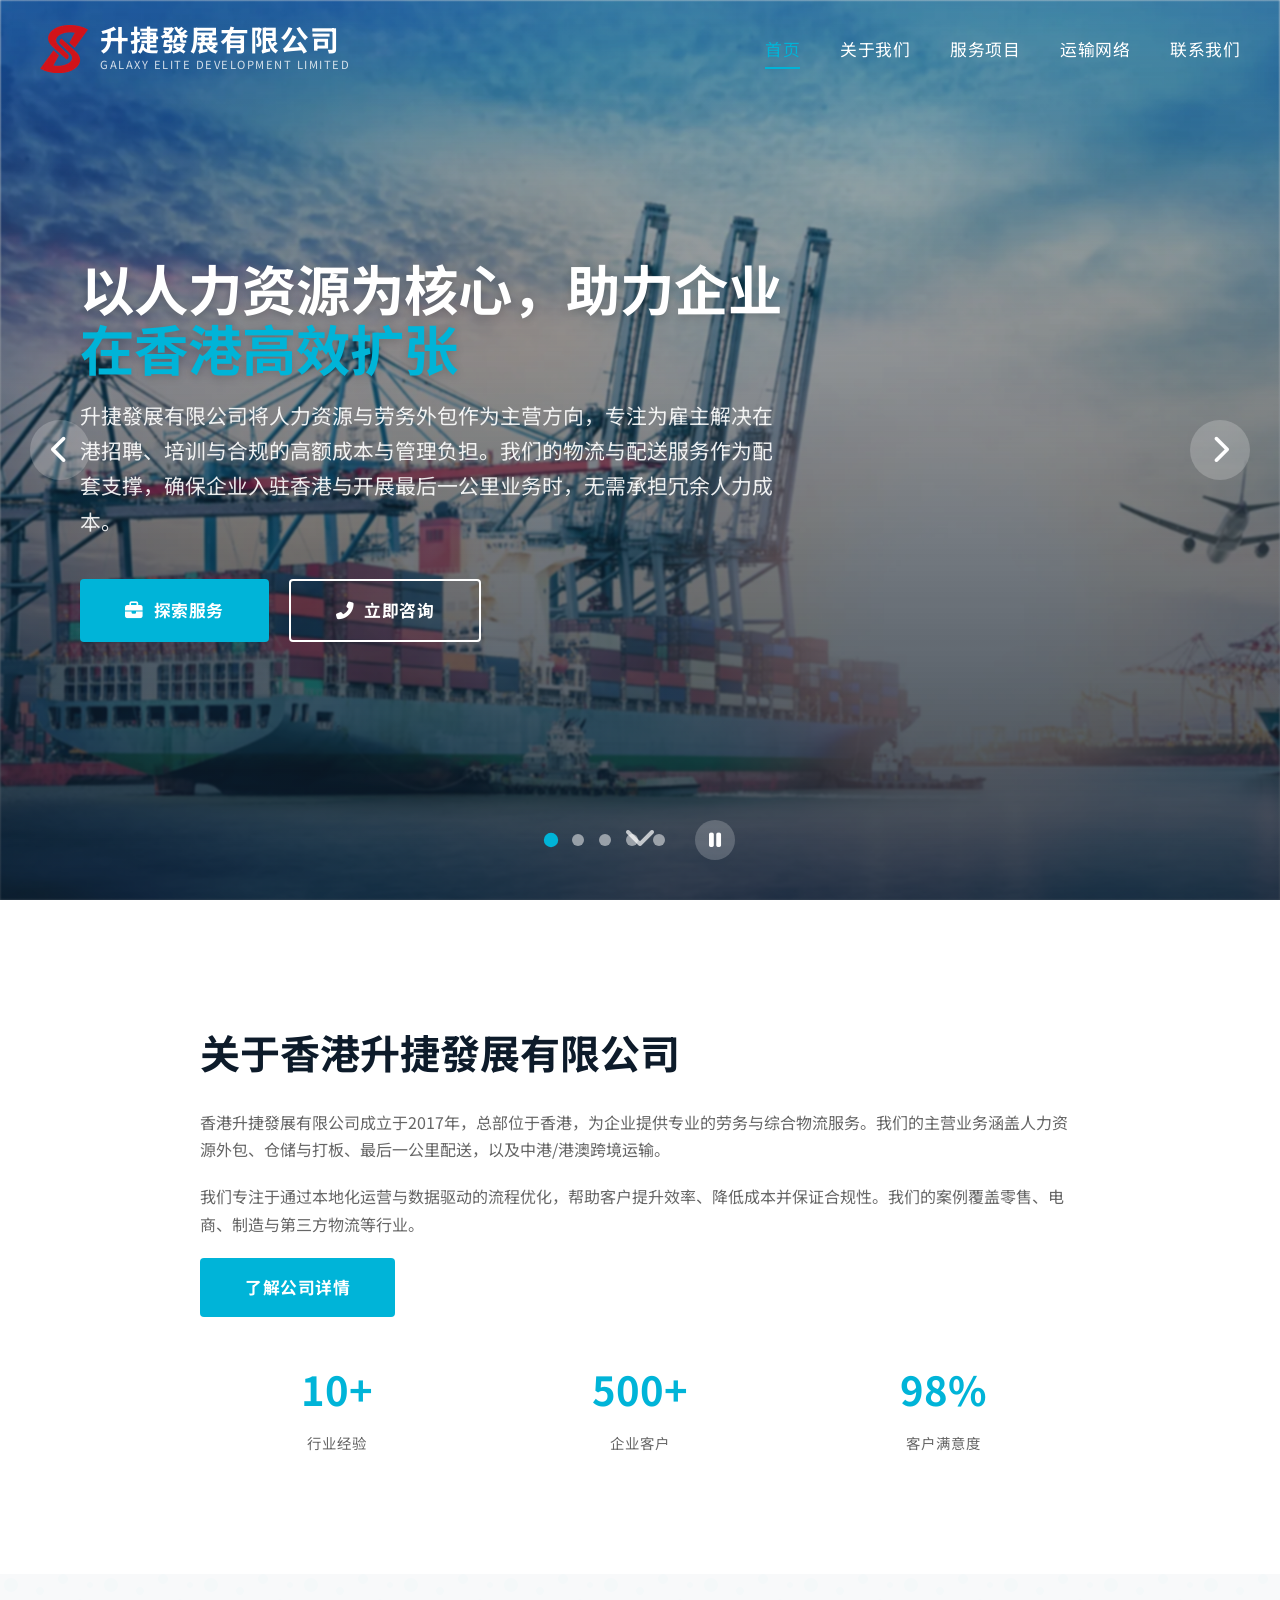
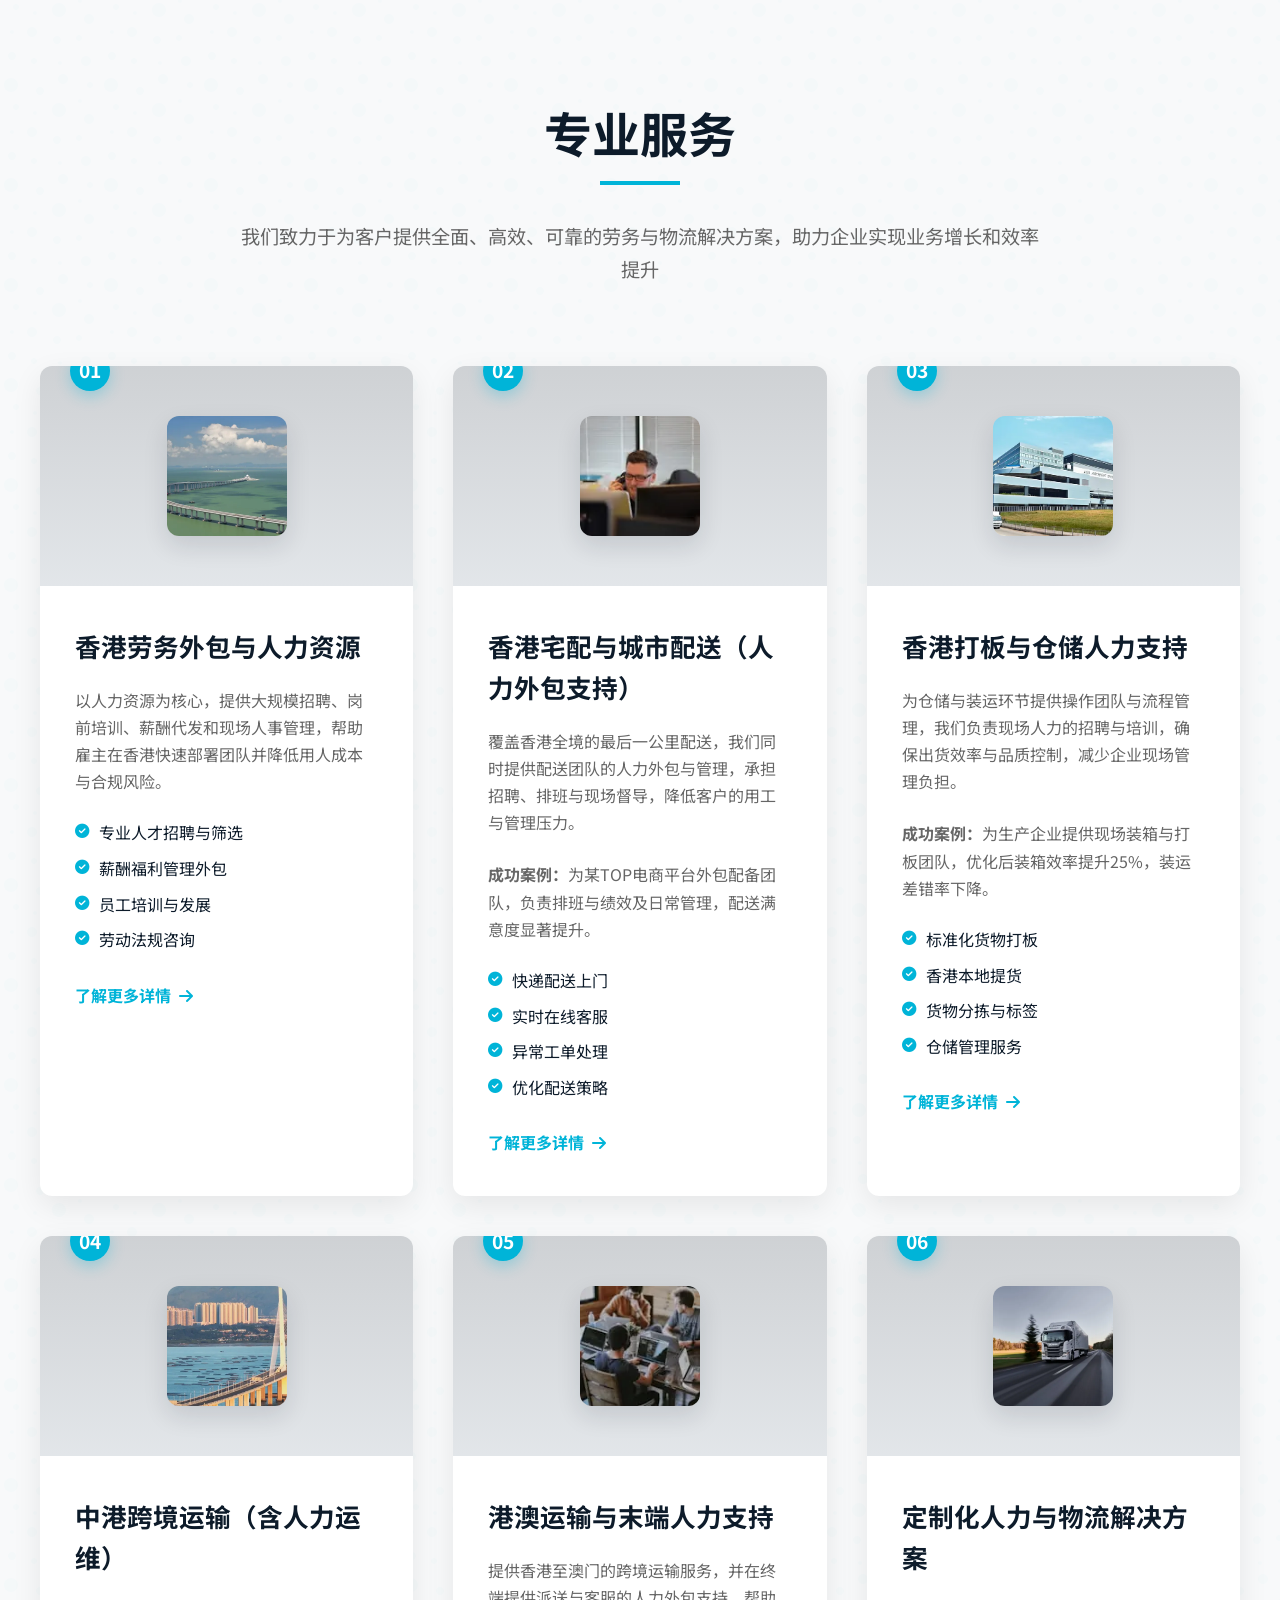
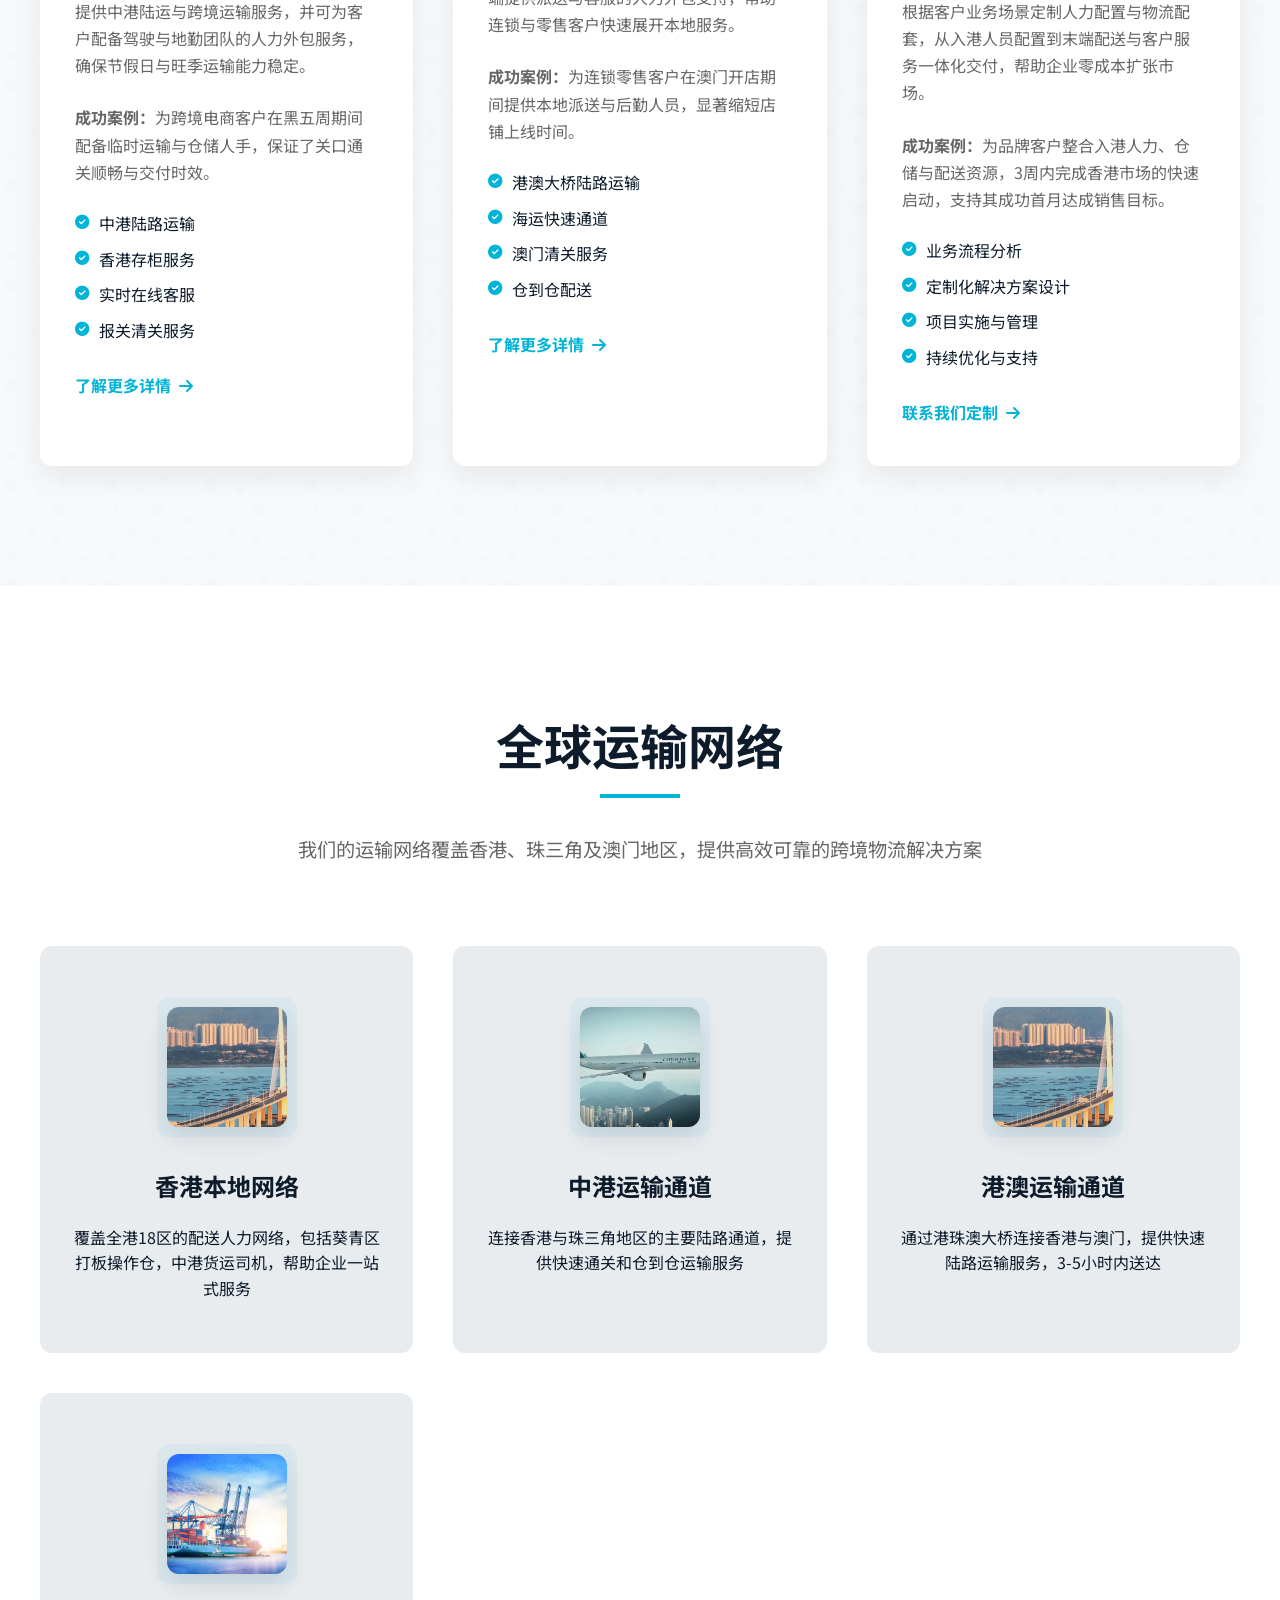
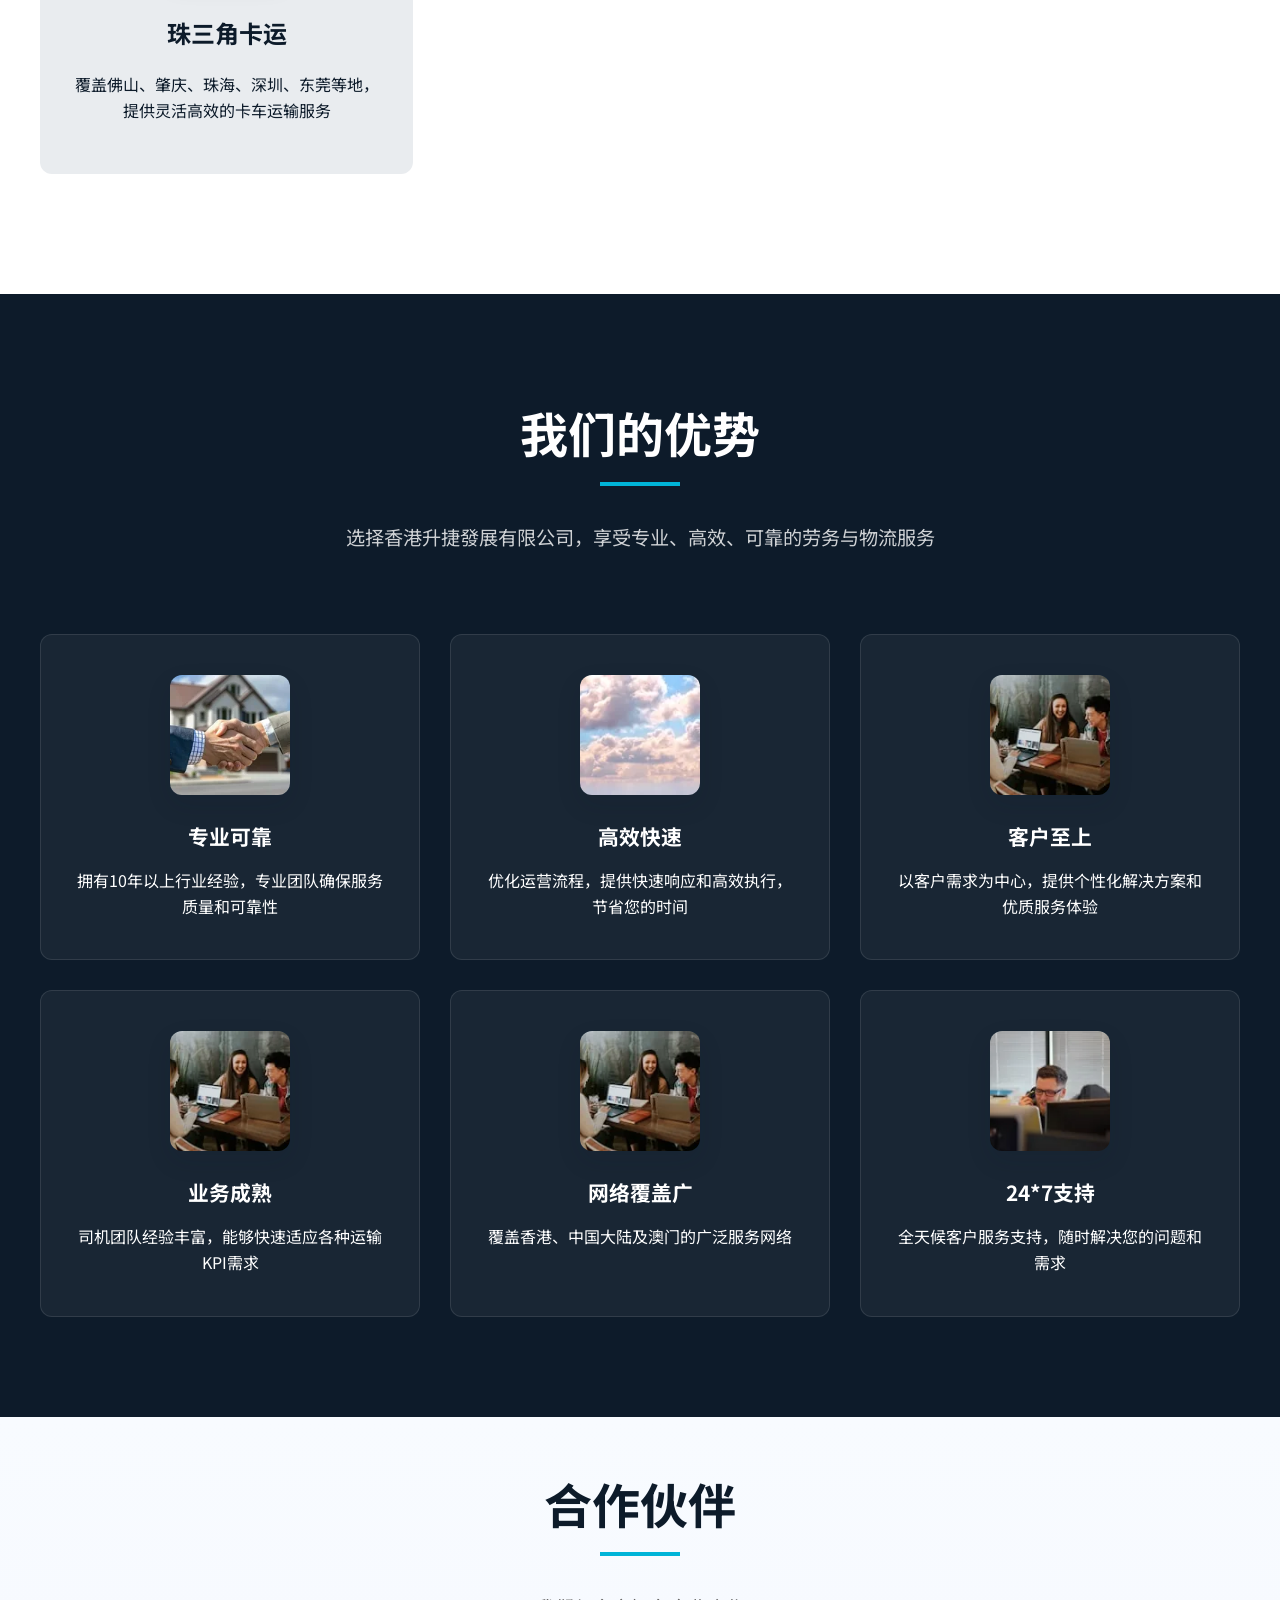
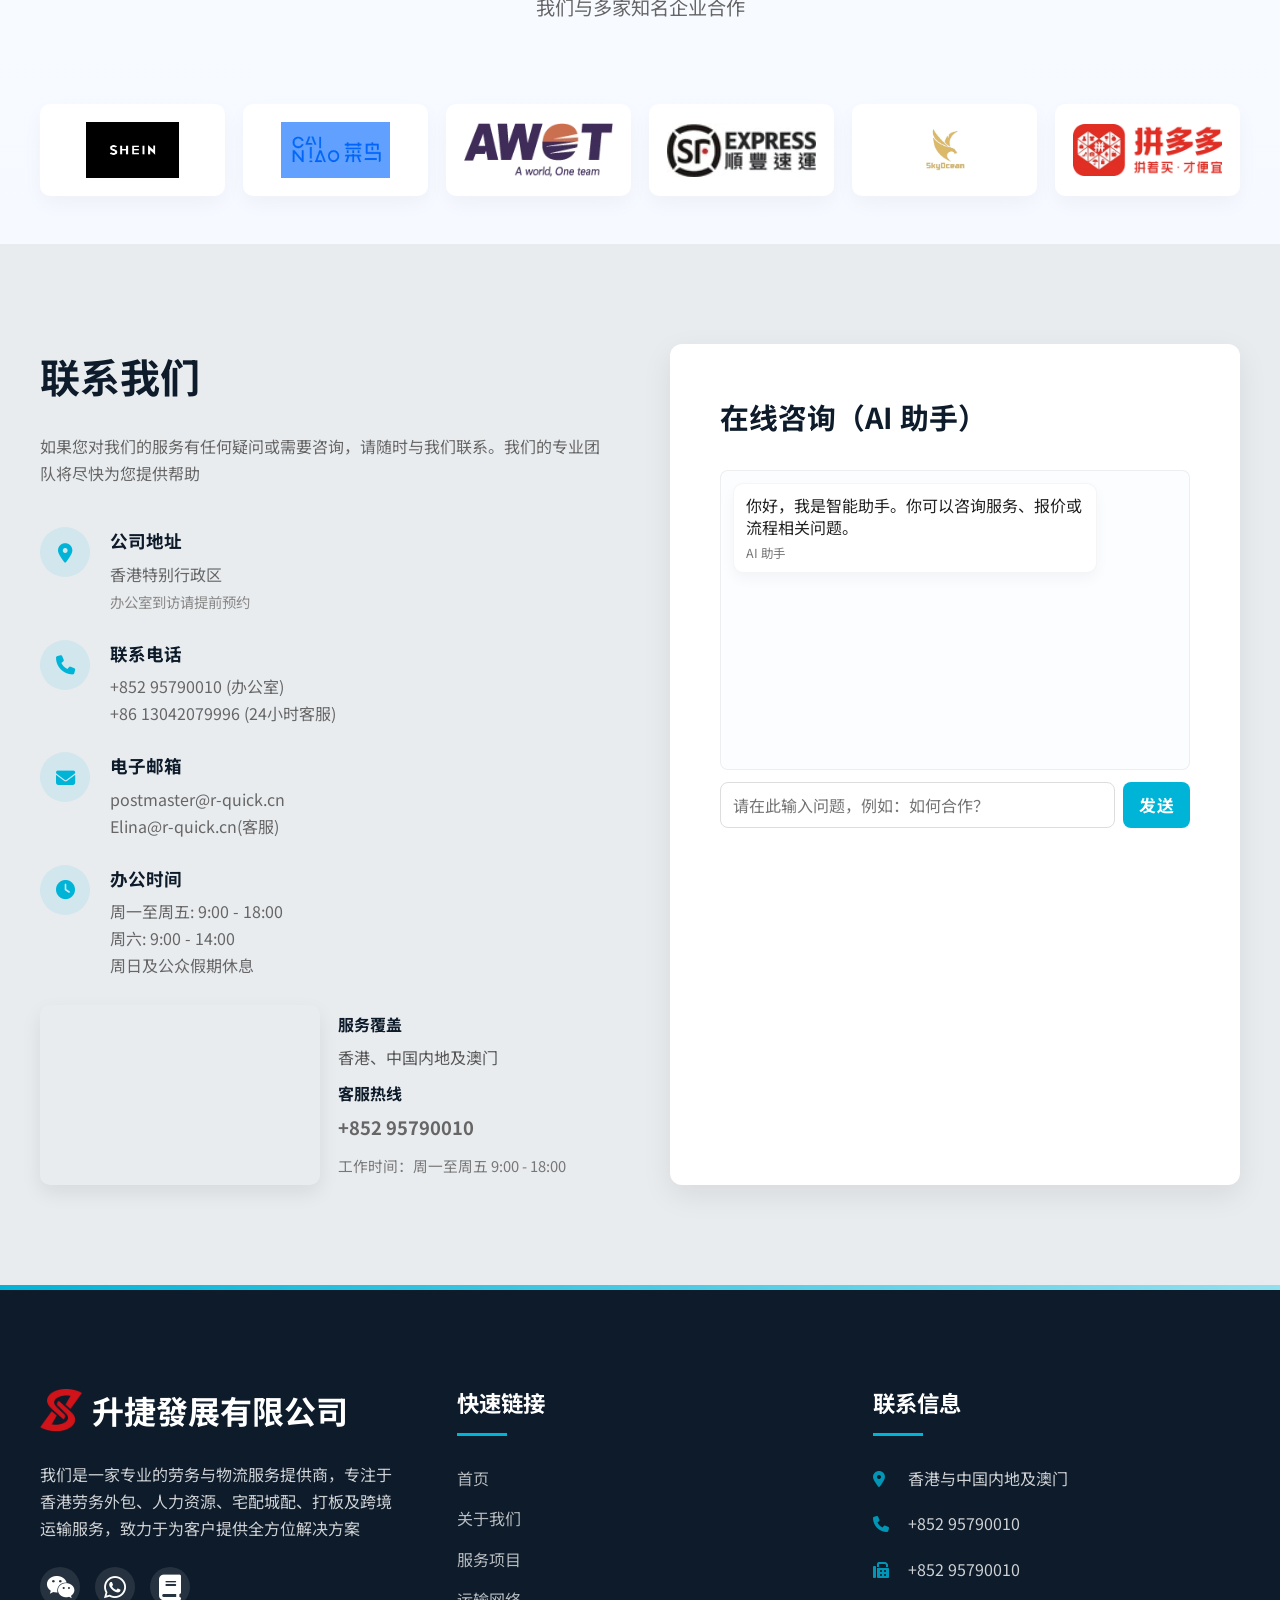
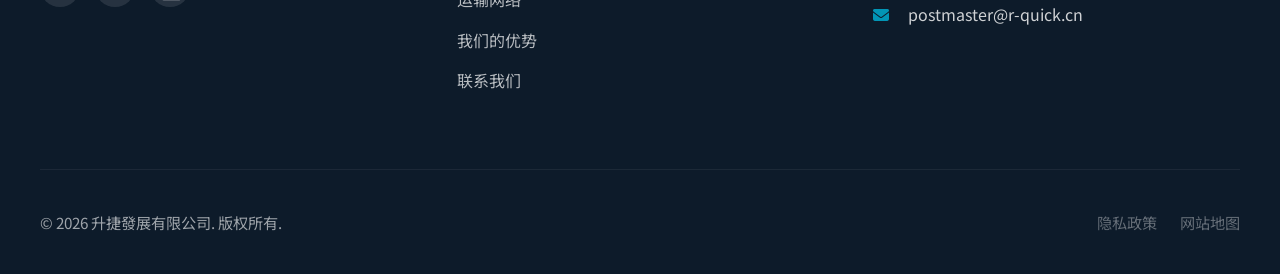
==== commit 68b9ce0d: "官网体检：修复结构缺陷、页面体积从 30MB 降到 1.7MB、补齐 SEO 与详情页 - 修复首页「关于我们」整段被注释吞掉（锚点 #about 失效、页面缺一段内容） - 修复页脚公众号二维码 4" ====
--- a/index.html
+++ b/index.html
@@ -1,10 +1,35 @@
-<!DOCTYPE html>
+﻿<!DOCTYPE html>
 <html lang="zh-HK">
 <head>
     <meta charset="UTF-8">
     <meta name="viewport" content="width=device-width, initial-scale=1.0">
-    <title>升捷發展有限公司 | 全方位香港劳务外包与物流解决方案</title>
-    
+    <title>香港勞務外包與物流配送｜升捷發展有限公司</title>
+    <meta name="description" content="升捷發展有限公司（GALAXY ELITE DEVELOPMENT LIMITED）2017 年成立於香港，提供勞務外包、人力資源、倉儲打板、最後一公里配送，以及中港／港澳跨境運輸服務，助企業合規、低成本落地香港。">
+    <meta name="keywords" content="香港勞務外包,香港人力資源,香港招聘外包,香港倉儲,香港打板,香港宅配,中港運輸,港澳運輸,升捷發展有限公司">
+    <link rel="canonical" href="https://www.shengjiefazhan.com/">
+    <meta name="robots" content="index, follow, max-image-preview:large">
+    <meta name="theme-color" content="#0d1b2a">
+
+    <!-- 社交平台分享卡片 -->
+    <meta property="og:type" content="website">
+    <meta property="og:site_name" content="升捷發展有限公司">
+    <meta property="og:locale" content="zh_HK">
+    <meta property="og:title" content="香港勞務外包與物流配送｜升捷發展有限公司">
+    <meta property="og:description" content="勞務外包、人力資源、倉儲打板、最後一公里配送與中港／港澳跨境運輸，一站式助企業落地香港。">
+    <meta property="og:url" content="https://www.shengjiefazhan.com/">
+    <meta property="og:image" content="https://www.shengjiefazhan.com/assets/images/og-cover.png">
+    <meta property="og:image:width" content="1200">
+    <meta property="og:image:height" content="630">
+    <meta name="twitter:card" content="summary_large_image">
+
+    <!-- 图标 -->
+    <link rel="icon" href="/favicon.ico" sizes="any">
+    <link rel="icon" type="image/png" sizes="32x32" href="/assets/icon-32.png">
+    <link rel="apple-touch-icon" href="/assets/icon-180.png">
+
+    <!-- 首屏大图预加载 -->
+    <link rel="preload" as="image" href="assets/images/slides/slide-1.webp" fetchpriority="high">
+
     <!-- 本地 Font Awesome -->
     <link rel="stylesheet" href="assets/css/font-awesome/all.min.css">
     
@@ -13,6 +38,39 @@
     
     <!-- 本地样式 -->
     <link rel="stylesheet" href="assets/css/style.css">
+
+    <script type="application/ld+json">
+    {
+      "@context": "https://schema.org",
+      "@type": "ProfessionalService",
+      "name": "升捷發展有限公司",
+      "alternateName": "GALAXY ELITE DEVELOPMENT LIMITED",
+      "url": "https://www.shengjiefazhan.com/",
+      "logo": "https://www.shengjiefazhan.com/assets/icon-192.png",
+      "image": "https://www.shengjiefazhan.com/assets/images/og-cover.png",
+      "description": "香港劳务外包、人力资源、仓储打板、最后一公里配送及中港/港澳跨境运输服务商。",
+      "foundingDate": "2017",
+      "telephone": "+852-95790010",
+      "email": "postmaster@r-quick.cn",
+      "address": {
+        "@type": "PostalAddress",
+        "addressCountry": "HK",
+        "addressRegion": "香港"
+      },
+      "areaServed": [
+        { "@type": "Place", "name": "香港" },
+        { "@type": "Place", "name": "澳门" },
+        { "@type": "Place", "name": "珠三角" }
+      ],
+      "knowsLanguage": ["zh-HK", "zh-CN"],
+      "openingHoursSpecification": [{
+        "@type": "OpeningHoursSpecification",
+        "dayOfWeek": ["Monday", "Tuesday", "Wednesday", "Thursday", "Friday"],
+        "opens": "09:00",
+        "closes": "18:00"
+      }]
+    }
+    </script>
     
     <style>
         /* 只保留CSS变量和动画 */
@@ -25,6 +83,9 @@
             --gray: #e9ecef;
             --dark: #0d1b2a;
         }
+
+        /* 锚点跳转时给固定导航栏留出让位 */
+        section[id] { scroll-margin-top: 84px; }
         
         @keyframes fadeInUp {
             from {
@@ -49,12 +110,12 @@
             }
         }
         
-        /* 轮播图图片路径 - 本地图片 */
-        .slide-1 { --bg-image: url('../images/slides/slide-1.jpg'); }
-        .slide-2 { --bg-image: url('../images/slides/slide-2.jpg'); }
-        .slide-3 { --bg-image: url('../images/slides/slide-3.jpg'); }
-        .slide-4 { --bg-image: url('../images/slides/slide-4.jpg'); }
-        .slide-5 { --bg-image: url('../images/slides/slide-5.jpg'); }
+        /* 轮播图图片路径 - 本地 WebP 图片 */
+        .slide-1 { --bg-image: url('/assets/images/slides/slide-1.webp'); }
+        .slide-2 { --bg-image: url('/assets/images/slides/slide-2.webp'); }
+        .slide-3 { --bg-image: url('/assets/images/slides/slide-3.webp'); }
+        .slide-4 { --bg-image: url('/assets/images/slides/slide-4.webp'); }
+        .slide-5 { --bg-image: url('/assets/images/slides/slide-5.webp'); }
     </style>
 </head>
 <body>
@@ -68,7 +129,7 @@
         <div class="container">
             <div class="nav-container">
                 <a href="#carousel" class="logo">
-                    <img class="site-logo" src="assets/logo/公司LOGO.png" alt="升捷發展有限公司 LOGO">
+                    <img class="site-logo" src="assets/logo/logo-96.webp" width="48" height="48" alt="升捷發展有限公司">
                     <div class="logo-text">
                         <span class="logo-main">升捷發展有限公司</span>
                         <span class="logo-sub">GALAXY ELITE DEVELOPMENT LIMITED </span>
@@ -224,7 +285,7 @@
         </a>
     </section>
 
-    <!-- 关于我们部分 
+    <!-- 关于我们部分 -->
     <section class="about" id="about">
         <div class="container">
             <div class="about-content">
@@ -252,9 +313,6 @@
                         </div>
                     </div>
                 </div>
-                <div class="about-image">
-                    < 公司图片已按要求移除 -->
-                </div>
             </div>
         </div>
     </section>
@@ -272,7 +330,7 @@
                     <div class="service-number">01</div>
                     <div class="service-image">
                         <div class="service-image-content">
-                            <img class="card-img" src="assets/images/services/service-1.jpg" alt="团队" loading="lazy">
+                            <img class="card-img" src="assets/images/services/service-1.webp" alt="团队" loading="lazy">
                         </div>
                     </div>
                     <div class="service-content">
@@ -293,7 +351,7 @@
                     <div class="service-number">02</div>
                     <div class="service-image">
                         <div class="service-image-content">
-                            <img class="card-img" src="assets/images/services/service-2.jpg" alt="运输" loading="lazy">
+                            <img class="card-img" src="assets/images/services/service-2.webp" alt="运输" loading="lazy">
                         </div>
                     </div>
                     <div class="service-content">
@@ -314,7 +372,7 @@
                     <div class="service-number">03</div>
                     <div class="service-image">
                         <div class="service-image-content">
-                            <img class="card-img" src="assets/images/services/service-3.jpg" alt="打包" loading="lazy">
+                            <img class="card-img" src="assets/images/services/service-3.webp" alt="打包" loading="lazy">
                         </div>
                     </div>
                     <div class="service-content">
@@ -337,7 +395,7 @@
                     <div class="service-number">04</div>
                     <div class="service-image">
                         <div class="service-image-content">
-                            <img class="card-img" src="assets/images/services/service-4.jpg" alt="海运" loading="lazy">
+                            <img class="card-img" src="assets/images/services/service-4.webp" alt="海运" loading="lazy">
                         </div>
                     </div>
                     <div class="service-content">
@@ -358,7 +416,7 @@
                     <div class="service-number">05</div>
                     <div class="service-image">
                         <div class="service-image-content">
-                            <img class="card-img" src="assets/images/services/service-5.jpg" alt="桥梁" loading="lazy">
+                            <img class="card-img" src="assets/images/services/service-5.webp" alt="桥梁" loading="lazy">
                         </div>
                     </div>
                     <div class="service-content">
@@ -379,7 +437,7 @@
                     <div class="service-number">06</div>
                     <div class="service-image">
                         <div class="service-image-content">
-                            <img class="card-img" src="assets/images/services/service-6.jpg" alt="客服" loading="lazy">
+                            <img class="card-img" src="assets/images/services/service-6.webp" alt="客服" loading="lazy">
                         </div>
                     </div>
                     <div class="service-content">
@@ -410,7 +468,7 @@
             <div class="network-grid">
                 <div class="network-card">
                     <div class="network-icon">
-                        <img class="card-img" src="assets/images/network/network-1.jpg" alt="本地网络" loading="lazy">
+                        <img class="card-img" src="assets/images/network/network-1.webp" alt="本地网络" loading="lazy">
                     </div>
                     <h3>香港本地网络</h3>
                     <p>覆盖全港18区的配送人力网络，包括葵青区打板操作仓，中港货运司机，帮助企业一站式服务</p>
@@ -418,7 +476,7 @@
                 
                 <div class="network-card">
                     <div class="network-icon">
-                        <img class="card-img" src="assets/images/network/network-2.jpg" alt="公路" loading="lazy">
+                        <img class="card-img" src="assets/images/network/network-2.webp" alt="公路" loading="lazy">
                     </div>
                     <h3>中港运输通道</h3>
                     <p>连接香港与珠三角地区的主要陆路通道，提供快速通关和仓到仓运输服务</p>
@@ -426,7 +484,7 @@
                 
                 <div class="network-card">
                     <div class="network-icon">
-                        <img class="card-img" src="assets/images/network/network-3.jpg" alt="桥梁" loading="lazy">
+                        <img class="card-img" src="assets/images/network/network-3.webp" alt="桥梁" loading="lazy">
                     </div>
                     <h3>港澳运输通道</h3>
                     <p>通过港珠澳大桥连接香港与澳门，提供快速陆路运输服务，3-5小时内送达</p>
@@ -434,7 +492,7 @@
                 
                 <div class="network-card">
                     <div class="network-icon">
-                        <img class="card-img" src="assets/images/network/network-4.jpg" alt="海运" loading="lazy">
+                        <img class="card-img" src="assets/images/network/network-4.webp" alt="海运" loading="lazy">
                     </div>
                     <h3>珠三角卡运</h3>
                     <p>覆盖佛山、肇庆、珠海、深圳、东莞等地，提供灵活高效的卡车运输服务</p>
@@ -454,7 +512,7 @@
             <div class="advantages-grid">
                 <div class="advantage-card">
                     <div class="advantage-icon">
-                        <img class="card-img" src="assets/images/advantages/advantage-1.jpg" alt="可靠" loading="lazy">
+                        <img class="card-img" src="assets/images/advantages/advantage-1.webp" alt="可靠" loading="lazy">
                     </div>
                     <h3>专业可靠</h3>
                     <p>拥有10年以上行业经验，专业团队确保服务质量和可靠性</p>
@@ -462,7 +520,7 @@
                 
                 <div class="advantage-card">
                     <div class="advantage-icon">
-                        <img class="card-img" src="assets/images/advantages/advantage-2.jpg" alt="高效" loading="lazy">
+                        <img class="card-img" src="assets/images/advantages/advantage-2.webp" alt="高效" loading="lazy">
                     </div>
                     <h3>高效快速</h3>
                     <p>优化运营流程，提供快速响应和高效执行，节省您的时间</p>
@@ -470,7 +528,7 @@
                 
                 <div class="advantage-card">
                     <div class="advantage-icon">
-                        <img class="card-img" src="assets/images/advantages/advantage-3.jpg" alt="合作" loading="lazy">
+                        <img class="card-img" src="assets/images/advantages/advantage-3.webp" alt="合作" loading="lazy">
                     </div>
                     <h3>客户至上</h3>
                     <p>以客户需求为中心，提供个性化解决方案和优质服务体验</p>
@@ -478,7 +536,7 @@
                 
                 <div class="advantage-card">
                     <div class="advantage-icon">
-                        <img class="card-img" src="assets/images/advantages/advantage-3.jpg" alt="合作" loading="lazy">
+                        <img class="card-img" src="assets/images/advantages/advantage-3.webp" alt="合作" loading="lazy">
                     </div>
                     <h3>业务成熟</h3>
                     <p>司机团队经验丰富，能够快速适应各种运输KPI需求</p>
@@ -486,7 +544,7 @@
                 
                 <div class="advantage-card">
                     <div class="advantage-icon">
-                        <img class="card-img" src="assets/images/advantages/advantage-3.jpg" alt="合作" loading="lazy">
+                        <img class="card-img" src="assets/images/advantages/advantage-3.webp" alt="合作" loading="lazy">
                     </div>
                     <h3>网络覆盖广</h3>
                     <p>覆盖香港、中国大陆及澳门的广泛服务网络</p>
@@ -494,7 +552,7 @@
                 
                 <div class="advantage-card">
                     <div class="advantage-icon">
-                        <img class="card-img" src="assets/images/advantages/advantage-6.jpg" alt="客服支持" loading="lazy">
+                        <img class="card-img" src="assets/images/advantages/advantage-6.webp" alt="客服支持" loading="lazy">
                     </div>
                     <h3>24*7支持</h3>
                     <p>全天候客户服务支持，随时解决您的问题和需求</p>
@@ -512,12 +570,12 @@
             </div>
 
             <div class="partners-grid">
-                <div class="partner-card"><img src="assets/images/partners/shein.png" alt="SHEIN" loading="lazy"></div>
-                <div class="partner-card"><img src="assets/images/partners/cainiao.gif" alt="菜鸟" loading="lazy"></div>
-                <div class="partner-card"><img src="assets/images/partners/ouhua.png" alt="欧华" loading="lazy"></div>
-                <div class="partner-card"><img src="assets/images/partners/sf-express.png" alt="SF Express" loading="lazy"></div>
-                <div class="partner-card"><img src="assets/images/partners/honghaihui.png" alt="鸿海汇" loading="lazy"></div>
-                <div class="partner-card"><img src="assets/images/partners/pdd.png" alt="PDD" loading="lazy"></div>
+                <div class="partner-card"><img src="assets/images/partners/shein.webp" alt="SHEIN" loading="lazy"></div>
+                <div class="partner-card"><img src="assets/images/partners/cainiao.webp" alt="菜鸟" loading="lazy"></div>
+                <div class="partner-card"><img src="assets/images/partners/ouhua.webp" alt="欧华" loading="lazy"></div>
+                <div class="partner-card"><img src="assets/images/partners/sf-express.webp" alt="SF Express" loading="lazy"></div>
+                <div class="partner-card"><img src="assets/images/partners/honghaihui.webp" alt="鸿海汇" loading="lazy"></div>
+                <div class="partner-card"><img src="assets/images/partners/pdd.webp" alt="PDD" loading="lazy"></div>
             </div>
         </div>
     </section>
@@ -537,7 +595,7 @@
                             </div>
                             <div class="contact-text">
                                 <h4>公司地址</h4>
-                                <p>香港xxxxxx</p>
+                                <p>香港特别行政区<br><span style="color:#888;font-size:.9em">办公室到访请提前预约</span></p>
                             </div>
                         </div>
                         
@@ -600,8 +658,6 @@
                         <input id="chatInput" type="text" class="form-control" placeholder="请在此输入问题，例如：如何合作？" aria-label="输入消息">
                         <button id="chatSend" class="btn" type="button">发送</button>
                     </div>
-
-                    <div class="chat-note" style="margin-top:10px;font-size:0.92rem;color:#666">提示：现在为页面本地模拟 AI 回复。如需接入真实 AI，请在脚本中替换模拟函数或使用后端代理。</div>
                 </div>
             </div>
         </div>
@@ -613,7 +669,7 @@
             <div class="footer-content">
                 <div class="footer-about">
                     <div class="footer-logo">
-                        <img class="site-logo" src="assets/logo/公司LOGO.png" alt="升捷發展有限公司 LOGO">
+                        <img class="site-logo" src="assets/logo/logo-96.webp" width="48" height="48" alt="升捷發展有限公司">
                         <span>升捷發展有限公司</span>
                     </div>
                     <p>我们是一家专业的劳务与物流服务提供商，专注于香港劳务外包、人力资源、宅配城配、打板及跨境运输服务，致力于为客户提供全方位解决方案</p>
@@ -623,9 +679,6 @@
                         </a>
                         <a href="#" class="qr-link" data-img="assets/qr/qr_whatsapp.png" title="WhatsApp 联系">
                             <i class="fab fa-whatsapp" aria-hidden="true" style="font-size:1.6rem;color:#fff"></i>
-                        </a>
-                        <a href="#" class="qr-link" data-img="assets/qr/qr_wechat_official.png" title="微信公众号">
-                            <i class="fab fa-weixin" aria-hidden="true" style="font-size:1.6rem;color:#fff"></i>
                         </a>
                         <a href="#" class="qr-link" data-img="assets/qr/qr_xiaohongshu.png" title="小红书">
                             <i class="fas fa-book" aria-hidden="true" style="font-size:1.6rem;color:#fff"></i>
@@ -657,9 +710,8 @@
             <div class="copyright">
                 <p>&copy; 2026 升捷發展有限公司. 版权所有.</p>
                 <div>
-                    <a href="#" style="color: rgba(255,255,255,0.6); margin-left: 20px; text-decoration: none;">隐私政策</a>
-                    <a href="#" style="color: rgba(255,255,255,0.6); margin-left: 20px; text-decoration: none;">使用条款</a>
-                    <a href="#" style="color: rgba(255,255,255,0.6); margin-left: 20px; text-decoration: none;">网站地图</a>
+                    <a href="privacy.html" style="color: rgba(255,255,255,0.6); margin-left: 20px; text-decoration: none;">隐私政策</a>
+                    <a href="sitemap.xml" style="color: rgba(255,255,255,0.6); margin-left: 20px; text-decoration: none;">网站地图</a>
                 </div>
             </div>
         </div>
--- a/assets/css/fonts/fonts.css
+++ b/assets/css/fonts/fonts.css
@@ -1,43 +1,42 @@
-/* Inter 字体定义 - 使用重命名后的文件 */
-@font-face {
-    font-family: 'Inter';
-    font-style: normal;
-    font-weight: 400; /* Regular */
-    src: url('../fonts/inter/Inter-Regular.ttf') format('truetype');
-}
-
-@font-face {
-    font-family: 'Inter';
-    font-style: normal;
-    font-weight: 600; /* SemiBold */
-    src: url('../fonts/inter/Inter-SemiBold.ttf') format('truetype');
-}
-
-@font-face {
-    font-family: 'Inter';
-    font-style: normal;
-    font-weight: 700; /* Bold */
-    src: url('../fonts/inter/Inter-Bold.ttf') format('truetype');
-}
-
-@font-face {
-    font-family: 'Inter';
-    font-style: normal;
-    font-weight: 800; /* ExtraBold */
-    src: url('../fonts/inter/Inter-ExtraBold.ttf') format('truetype');
-}
-
-/* Noto Sans SC 字体定义 */
-@font-face {
-    font-family: 'Noto Sans SC';
-    font-style: normal;
-    font-weight: 400; /* Regular */
-    src: url('../fonts/noto-sans-sc/NotoSansSC-Regular.ttf') format('truetype');
-}
-
-@font-face {
-    font-family: 'Noto Sans SC';
-    font-style: normal;
-    font-weight: 700; /* Bold */
-    src: url('../fonts/noto-sans-sc/NotoSansSC-Bold.ttf') format('truetype');
-}+/* 字体定义 —— 全部为本地 WOFF2 子集，由 tools/optimize_assets.py 生成。
+   改动页面文案后请运行该脚本重新生成，否则新增生僻字会回退到系统字体。 */
+
+@font-face {
+    font-family: 'Noto Sans SC';
+    font-style: normal;
+    font-weight: 400;
+    font-display: swap;
+    src: url('NotoSansSC-Regular.woff2') format('woff2');
+}
+
+@font-face {
+    font-family: 'Noto Sans SC';
+    font-style: normal;
+    font-weight: 700;
+    font-display: swap;
+    src: url('NotoSansSC-Bold.woff2') format('woff2');
+}
+
+@font-face {
+    font-family: 'Inter';
+    font-style: normal;
+    font-weight: 400;
+    font-display: swap;
+    src: url('Inter-Regular.woff2') format('woff2');
+}
+
+@font-face {
+    font-family: 'Inter';
+    font-style: normal;
+    font-weight: 600;
+    font-display: swap;
+    src: url('Inter-SemiBold.woff2') format('woff2');
+}
+
+@font-face {
+    font-family: 'Inter';
+    font-style: normal;
+    font-weight: 700;
+    font-display: swap;
+    src: url('Inter-Bold.woff2') format('woff2');
+}
--- a/assets/css/style.css
+++ b/assets/css/style.css
@@ -766,8 +766,10 @@
 
 .about-content {
     display: grid;
-    grid-template-columns: 1fr 1fr;
-    gap: 80px;
+    grid-template-columns: minmax(0, 1fr);
+    max-width: 880px;
+    margin: 0 auto;
+    gap: 40px;
     align-items: center;
 }
 
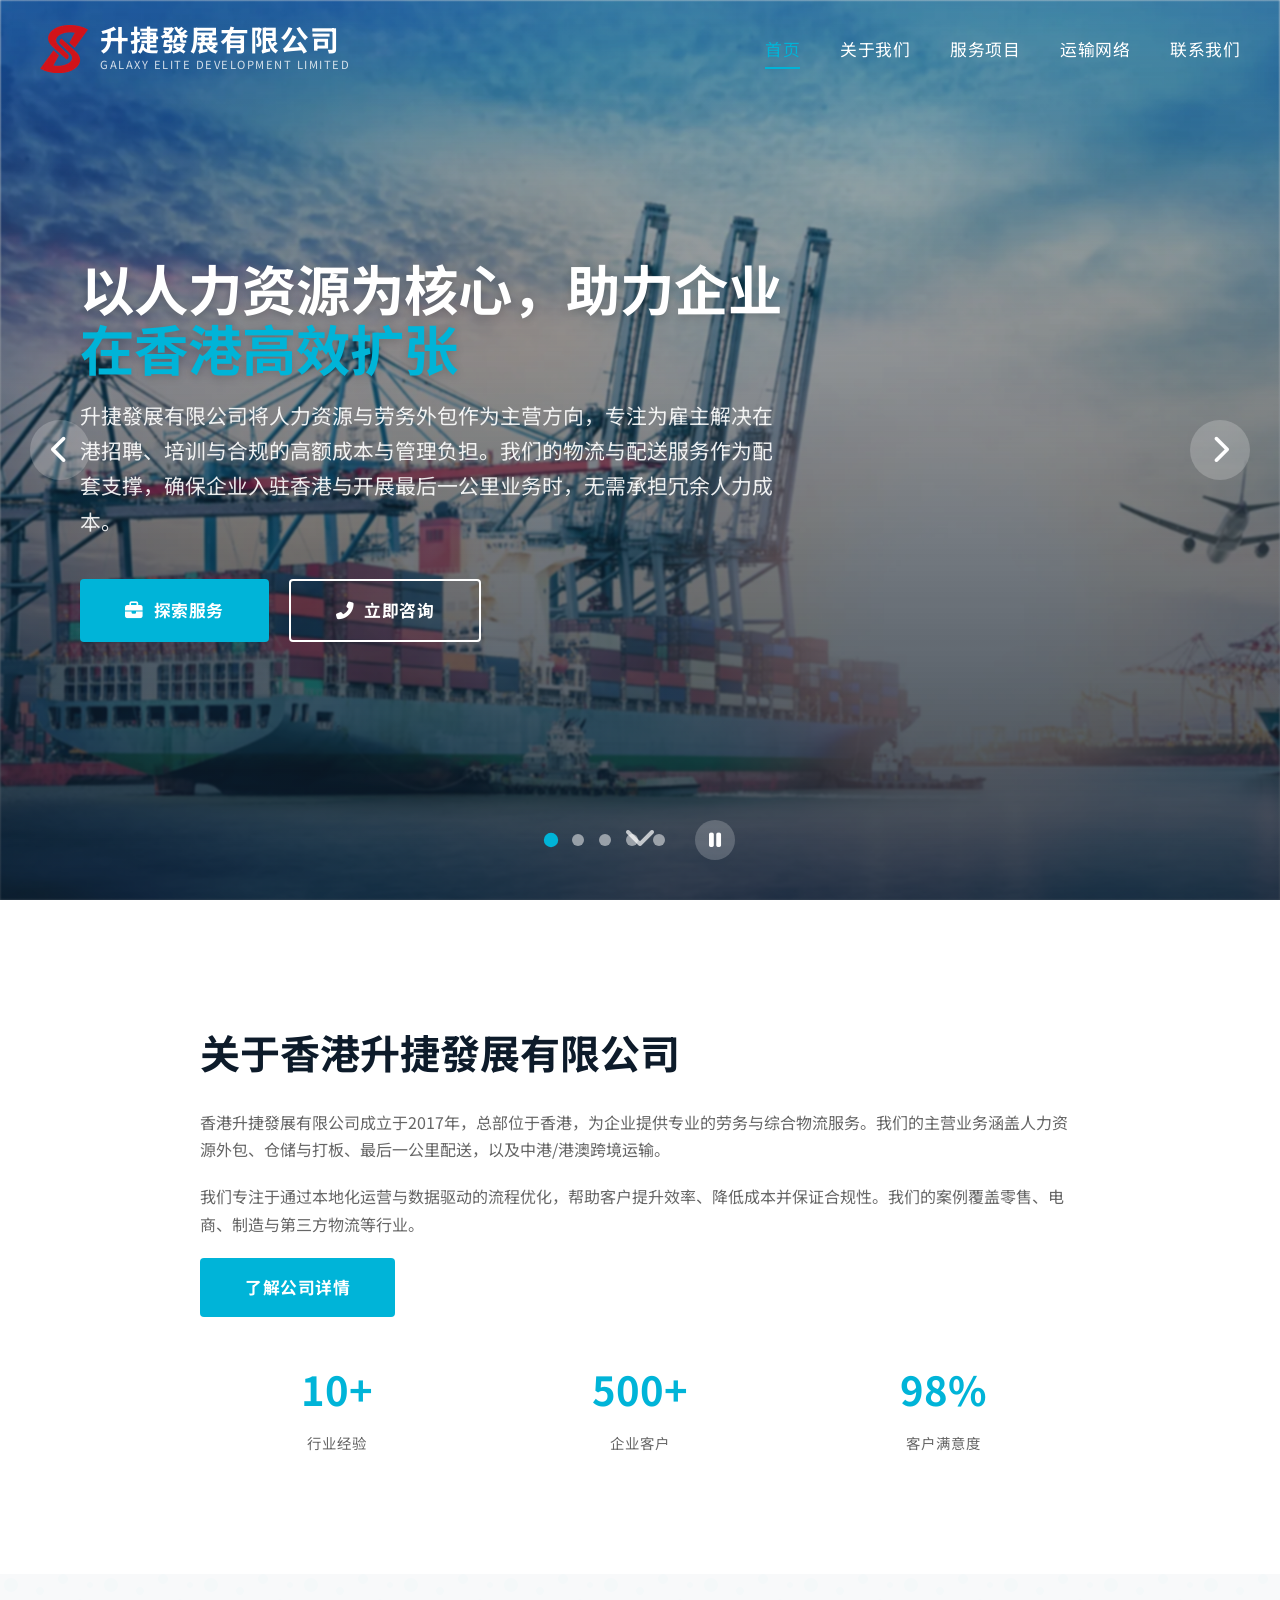
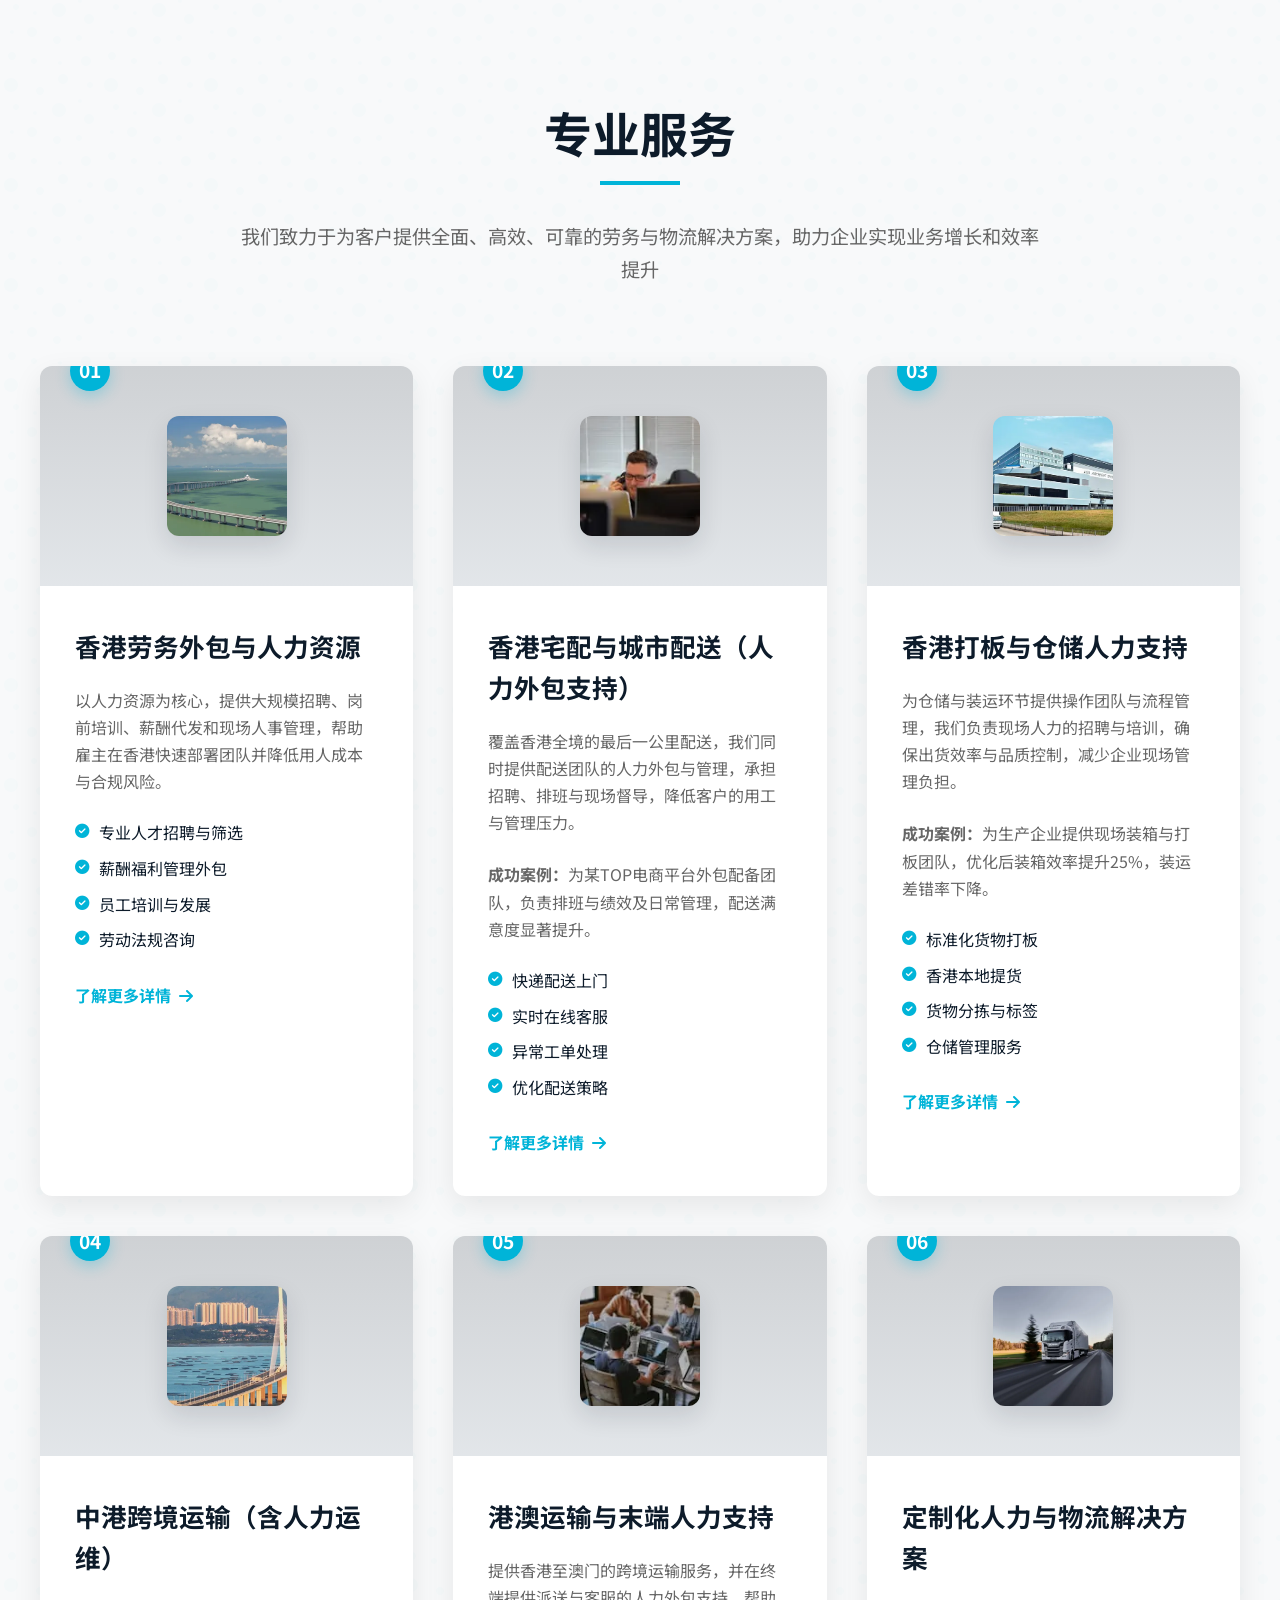
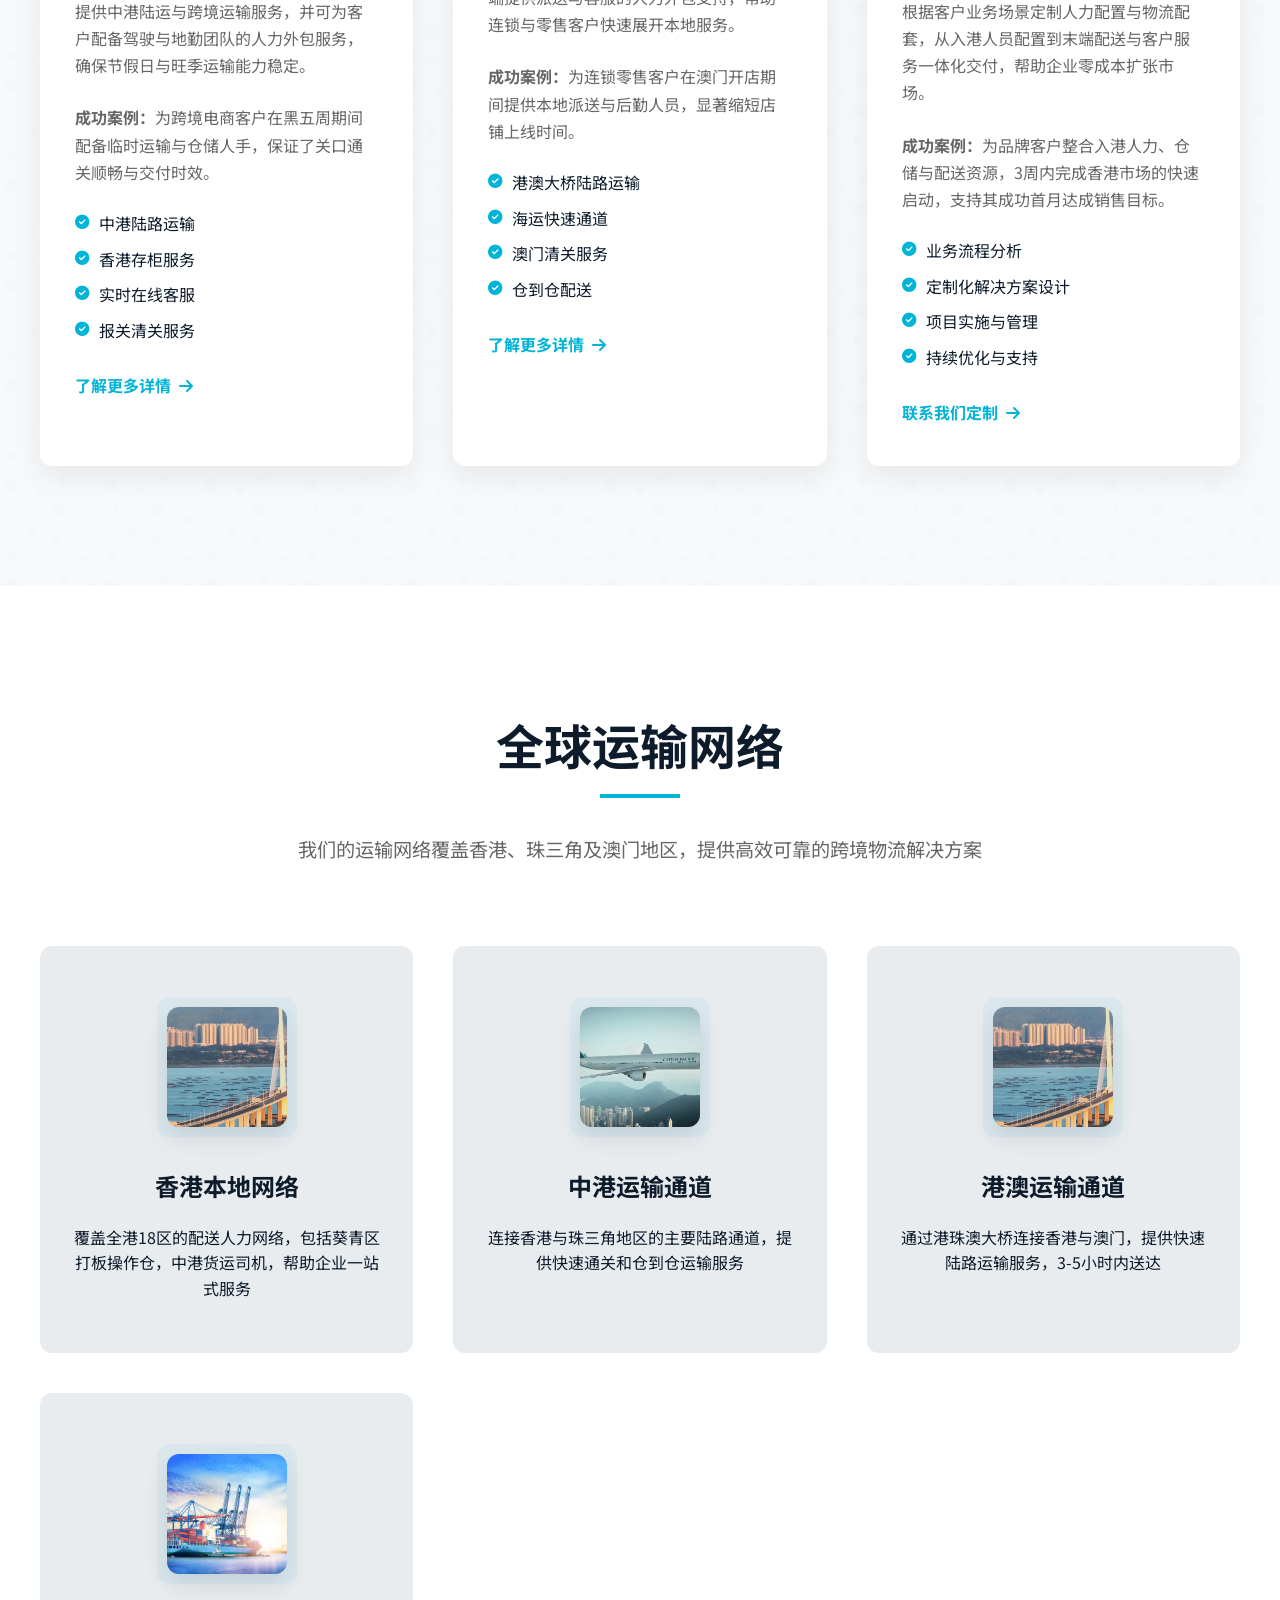
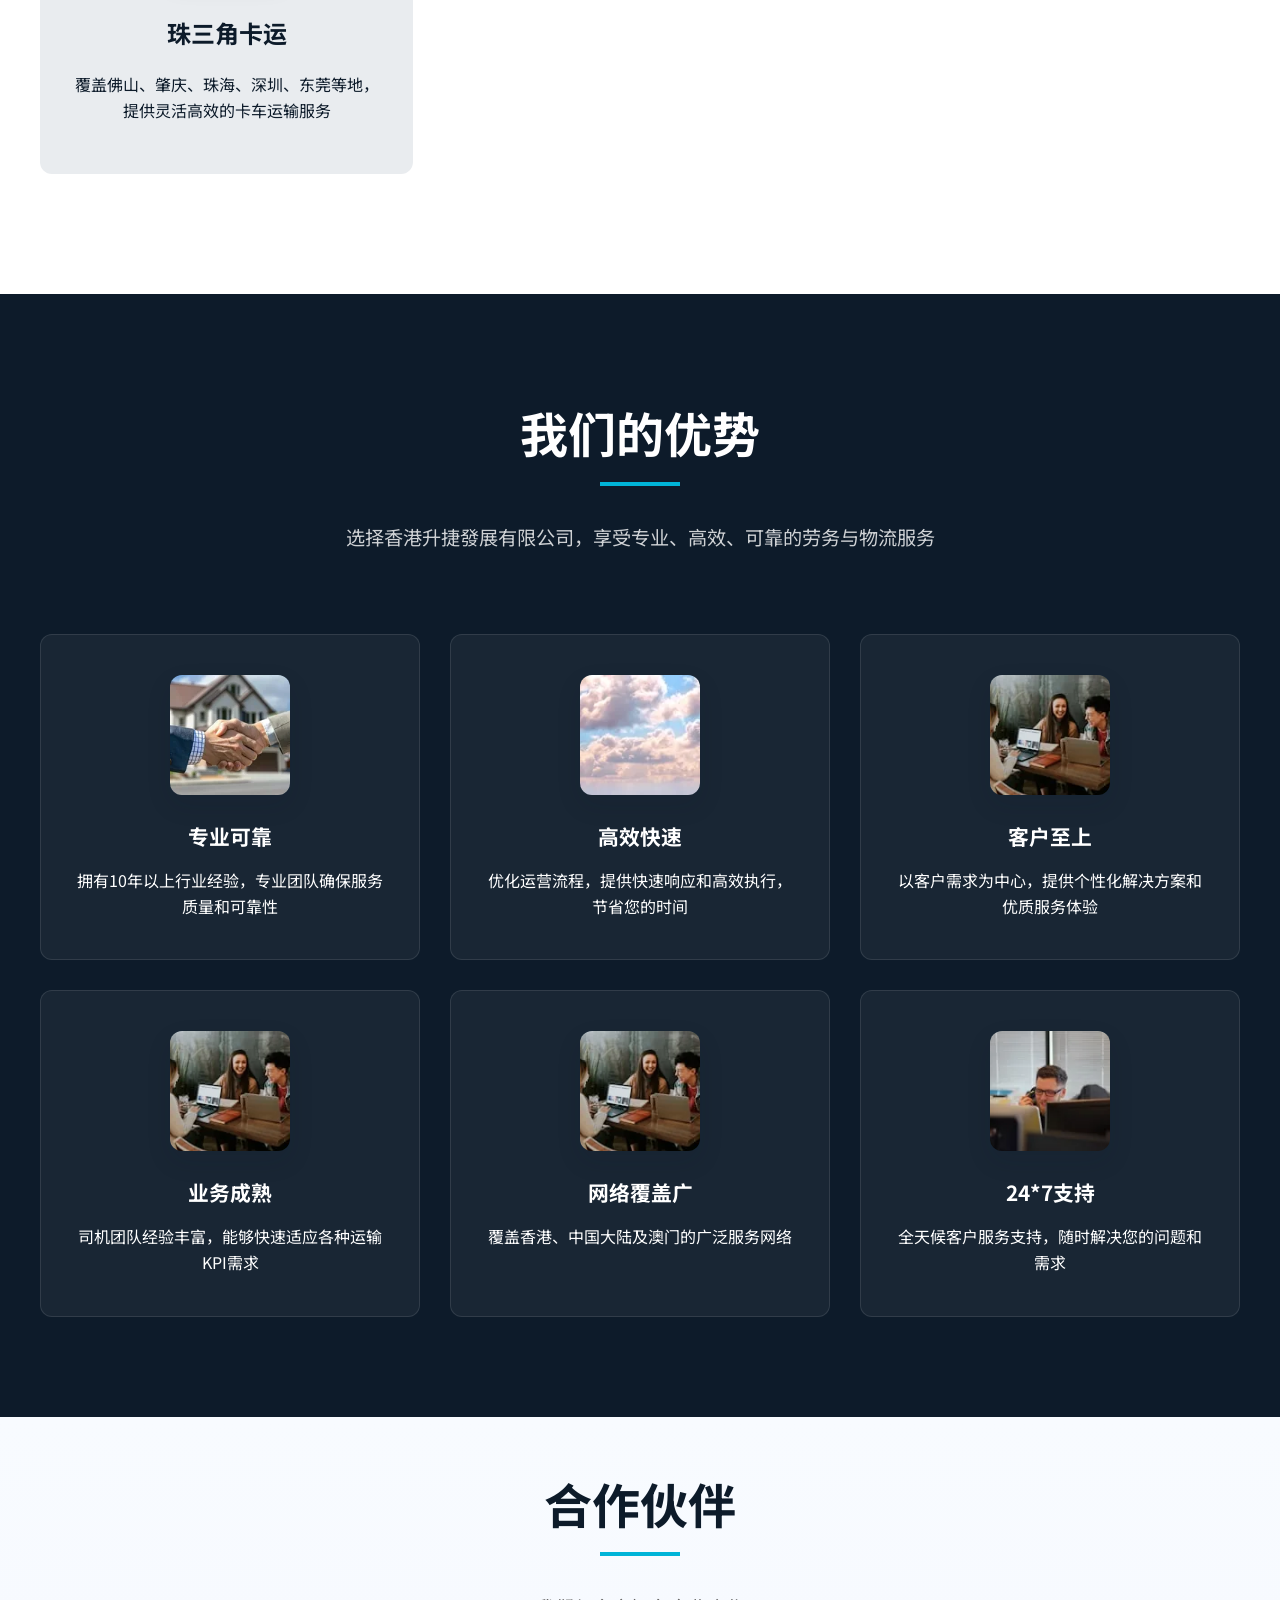
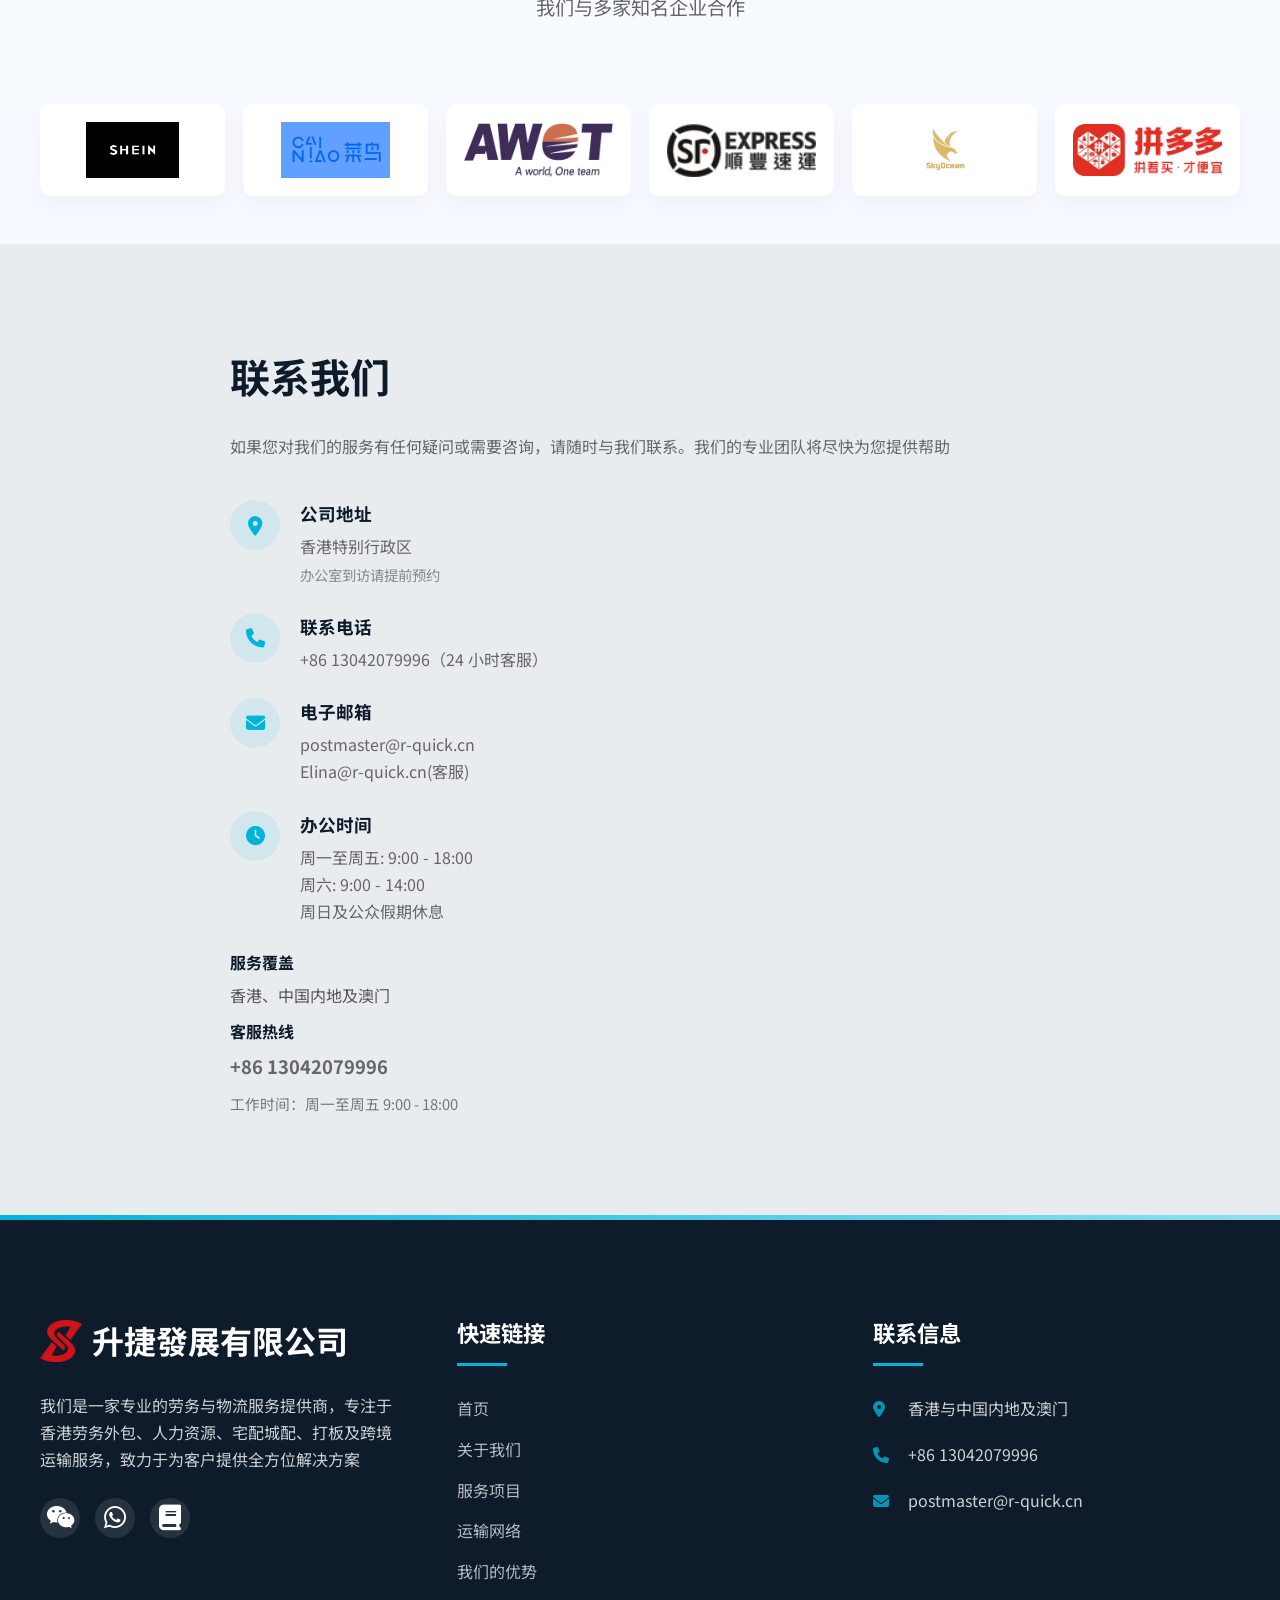
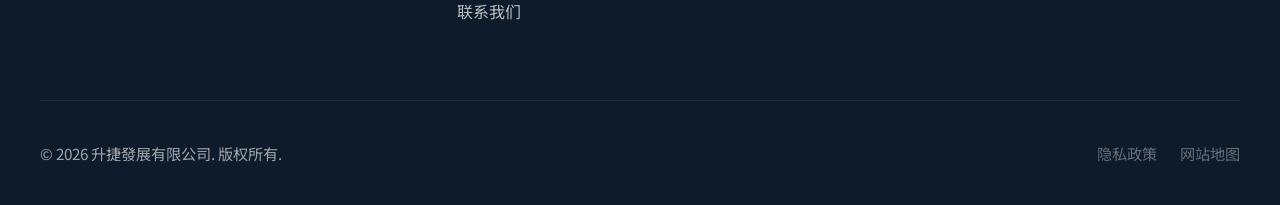
==== commit c8ca9175: "统一联系电话为 +86 13042079996，移除模拟 AI 咨询与失效地图 - 香港号码 +852 95790010 已停用：首页、7 个详情页、404 页、隐私政策、JSON-LD   全部改为" ====
--- a/index.html
+++ b/index.html
@@ -1,4 +1,4 @@
-﻿<!DOCTYPE html>
+<!DOCTYPE html>
 <html lang="zh-HK">
 <head>
     <meta charset="UTF-8">
@@ -50,7 +50,7 @@
       "image": "https://www.shengjiefazhan.com/assets/images/og-cover.png",
       "description": "香港劳务外包、人力资源、仓储打板、最后一公里配送及中港/港澳跨境运输服务商。",
       "foundingDate": "2017",
-      "telephone": "+852-95790010",
+      "telephone": "+86-13042079996",
       "email": "postmaster@r-quick.cn",
       "address": {
         "@type": "PostalAddress",
@@ -605,7 +605,7 @@
                             </div>
                             <div class="contact-text">
                                 <h4>联系电话</h4>
-                                <p>+852 95790010 (办公室)<br>+86 13042079996 (24小时客服)</p>
+                                <p><a href="tel:+8613042079996" style="color:inherit;text-decoration:none">+86 13042079996</a>（24 小时客服）</p>
                             </div>
                         </div>
                         
@@ -630,33 +630,15 @@
                         </div>
                     </div>
                     
-                    <!-- 小地图与联系电话 -->
+                    <!-- 服务覆盖与热线 -->
                     <div class="contact-map-phone" style="margin-top:22px; display:flex; gap:18px; align-items:center;">
-                        <div class="contact-map" style="flex:0 0 280px;">
-                            <div class="contact-map-inner" style="width:280px;height:180px;border-radius:10px;overflow:hidden;box-shadow:0 8px 20px rgba(0,0,0,0.08)">
-                                <iframe id="companyMap" class="map-iframe" src="" loading="lazy" referrerpolicy="no-referrer-when-downgrade" style="width:100%;height:100%;border:0"></iframe>
-                            </div>
-                        </div>
                         <div class="contact-map-info" style="flex:1; min-width:180px;">
                             <h4 style="margin:0 0 6px">服务覆盖</h4>
                             <p style="margin:0 0 10px;color:#555">香港、中国内地及澳门</p>
                             <h4 style="margin:0 0 6px">客服热线</h4>
-                            <p style="font-size:1.15rem; font-weight:700; margin:0;">+852 95790010</p>
+                            <p style="font-size:1.15rem; font-weight:700; margin:0;"><a href="tel:+8613042079996" style="color:inherit;text-decoration:none">+86 13042079996</a></p>
                             <div style="margin-top:10px;color:#777;font-size:0.92rem">工作时间：周一至周五 9:00 - 18:00</div>
                         </div>
-                    </div>
-                </div>
-                
-                <div class="contact-form chat-widget">
-                    <h3>在线咨询（AI 助手）</h3>
-
-                    <div id="chatWindow" class="chat-window" aria-live="polite" role="log">
-                        <!-- messages will be appended here -->
-                    </div>
-
-                    <div class="chat-input-row">
-                        <input id="chatInput" type="text" class="form-control" placeholder="请在此输入问题，例如：如何合作？" aria-label="输入消息">
-                        <button id="chatSend" class="btn" type="button">发送</button>
                     </div>
                 </div>
             </div>
@@ -701,8 +683,7 @@
                 <div class="footer-contact">
                     <h3>联系信息</h3>
                     <p><i class="fas fa-map-marker-alt"></i> 香港与中国内地及澳门</p>
-                    <p><i class="fas fa-phone"></i> +852 95790010 </p>
-                    <p><i class="fas fa-fax"></i> +852 95790010</p>
+                    <p><i class="fas fa-phone"></i> <a href="tel:+8613042079996" style="color:inherit;text-decoration:none">+86 13042079996</a></p>
                     <p><i class="fas fa-envelope"></i> postmaster@r-quick.cn</p>
                 </div>
             </div>
@@ -729,8 +710,6 @@
 
     <!-- 引入本地JavaScript文件 -->
     <script src="assets/js/main.js"></script>
-    <script src="assets/js/chat.js"></script>
-    <script src="assets/js/map.js"></script>
     
     <style>
         /* 简单的 modal 样式，局部放在 body 末尾以避免修改 head 区域 */
--- a/assets/css/style.css
+++ b/assets/css/style.css
@@ -829,7 +829,9 @@
 
 .contact-container {
     display: grid;
-    grid-template-columns: 1fr 1fr;
+    grid-template-columns: minmax(0, 1fr);
+    max-width: 820px;
+    margin: 0 auto;
     gap: 60px;
 }
 
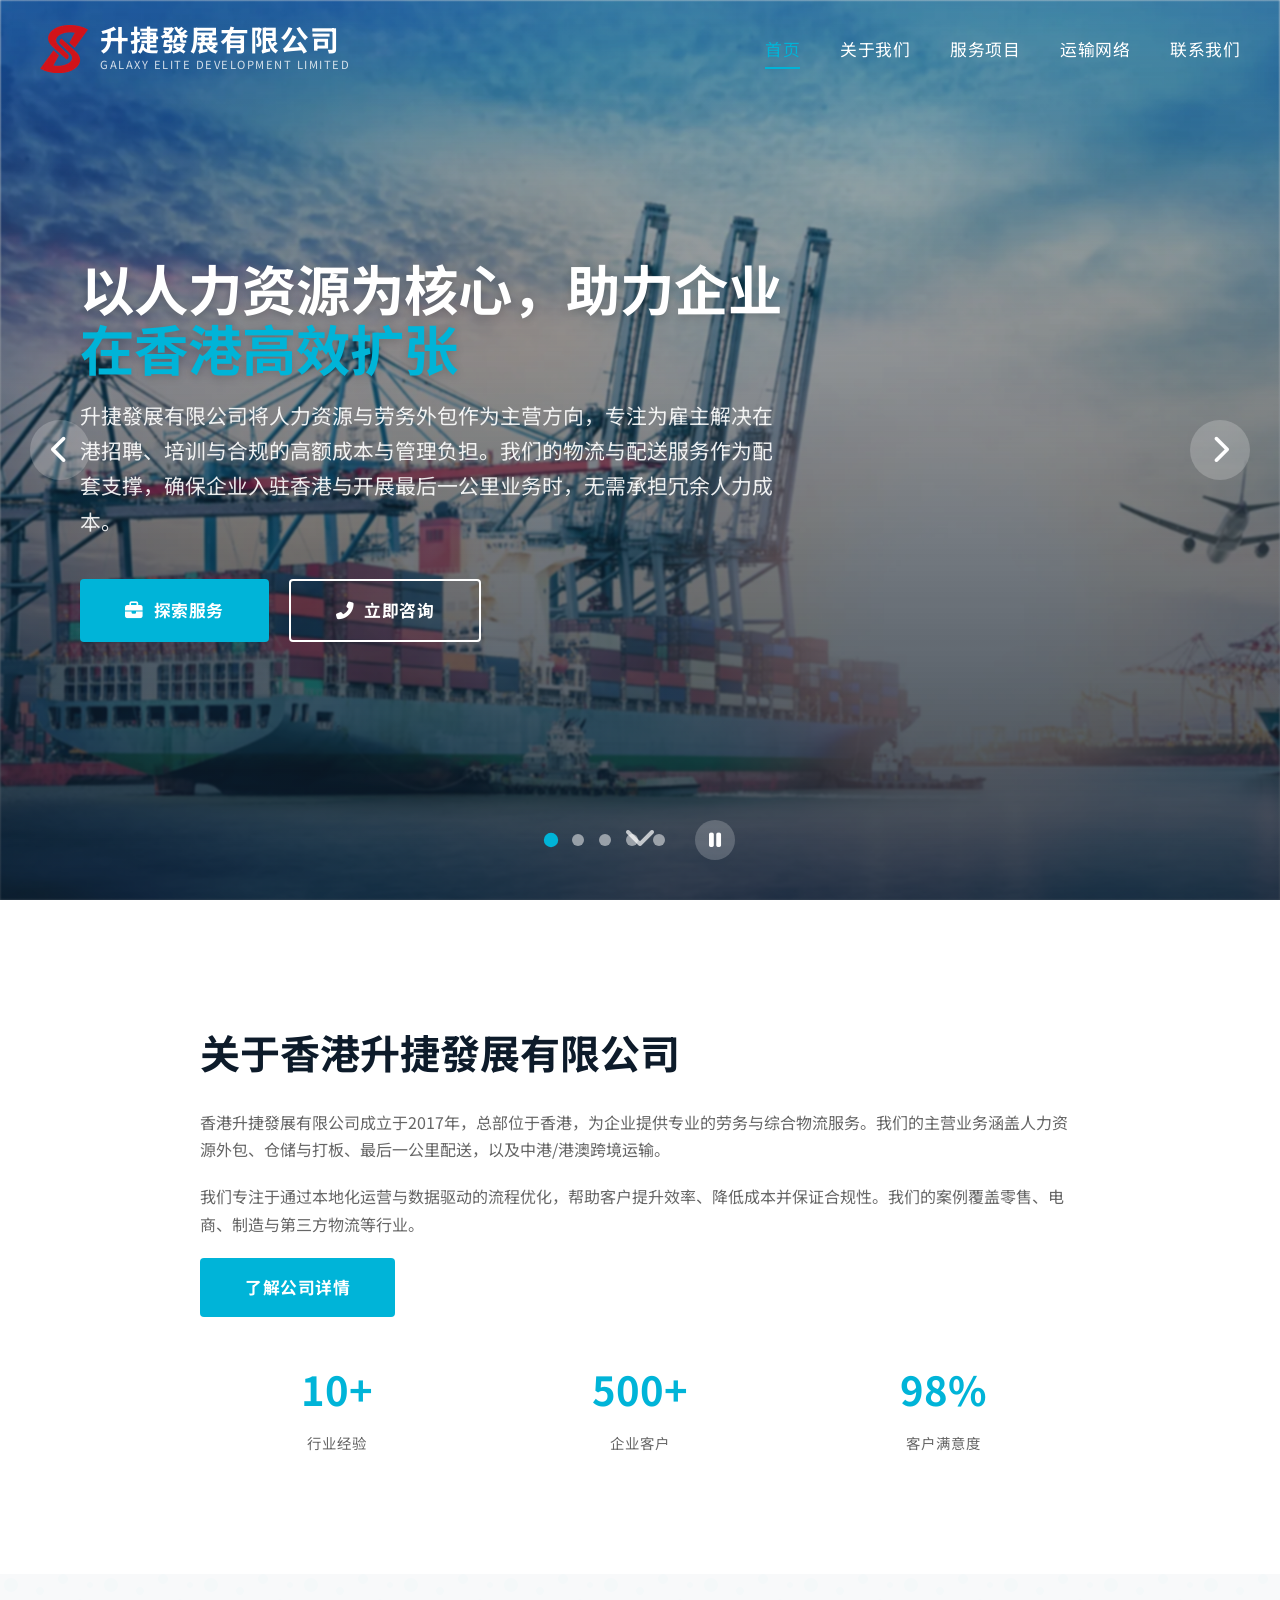
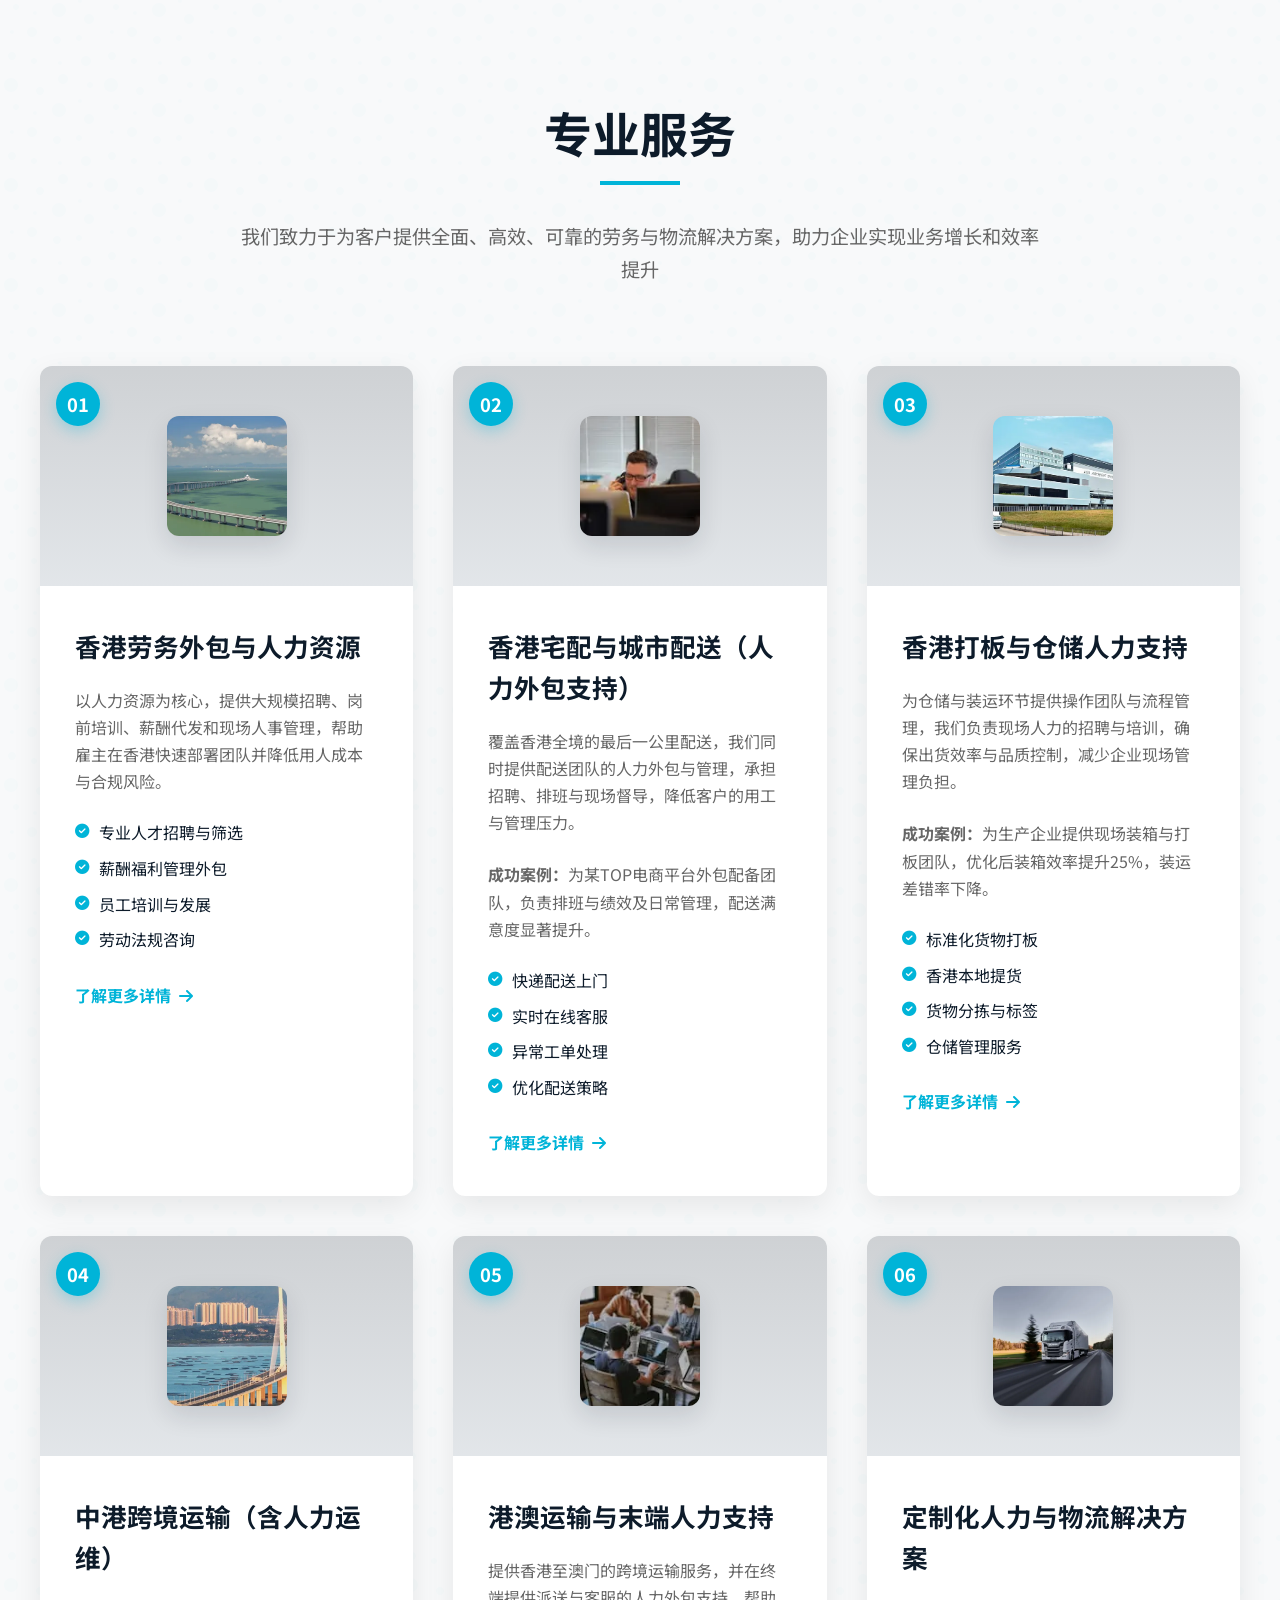
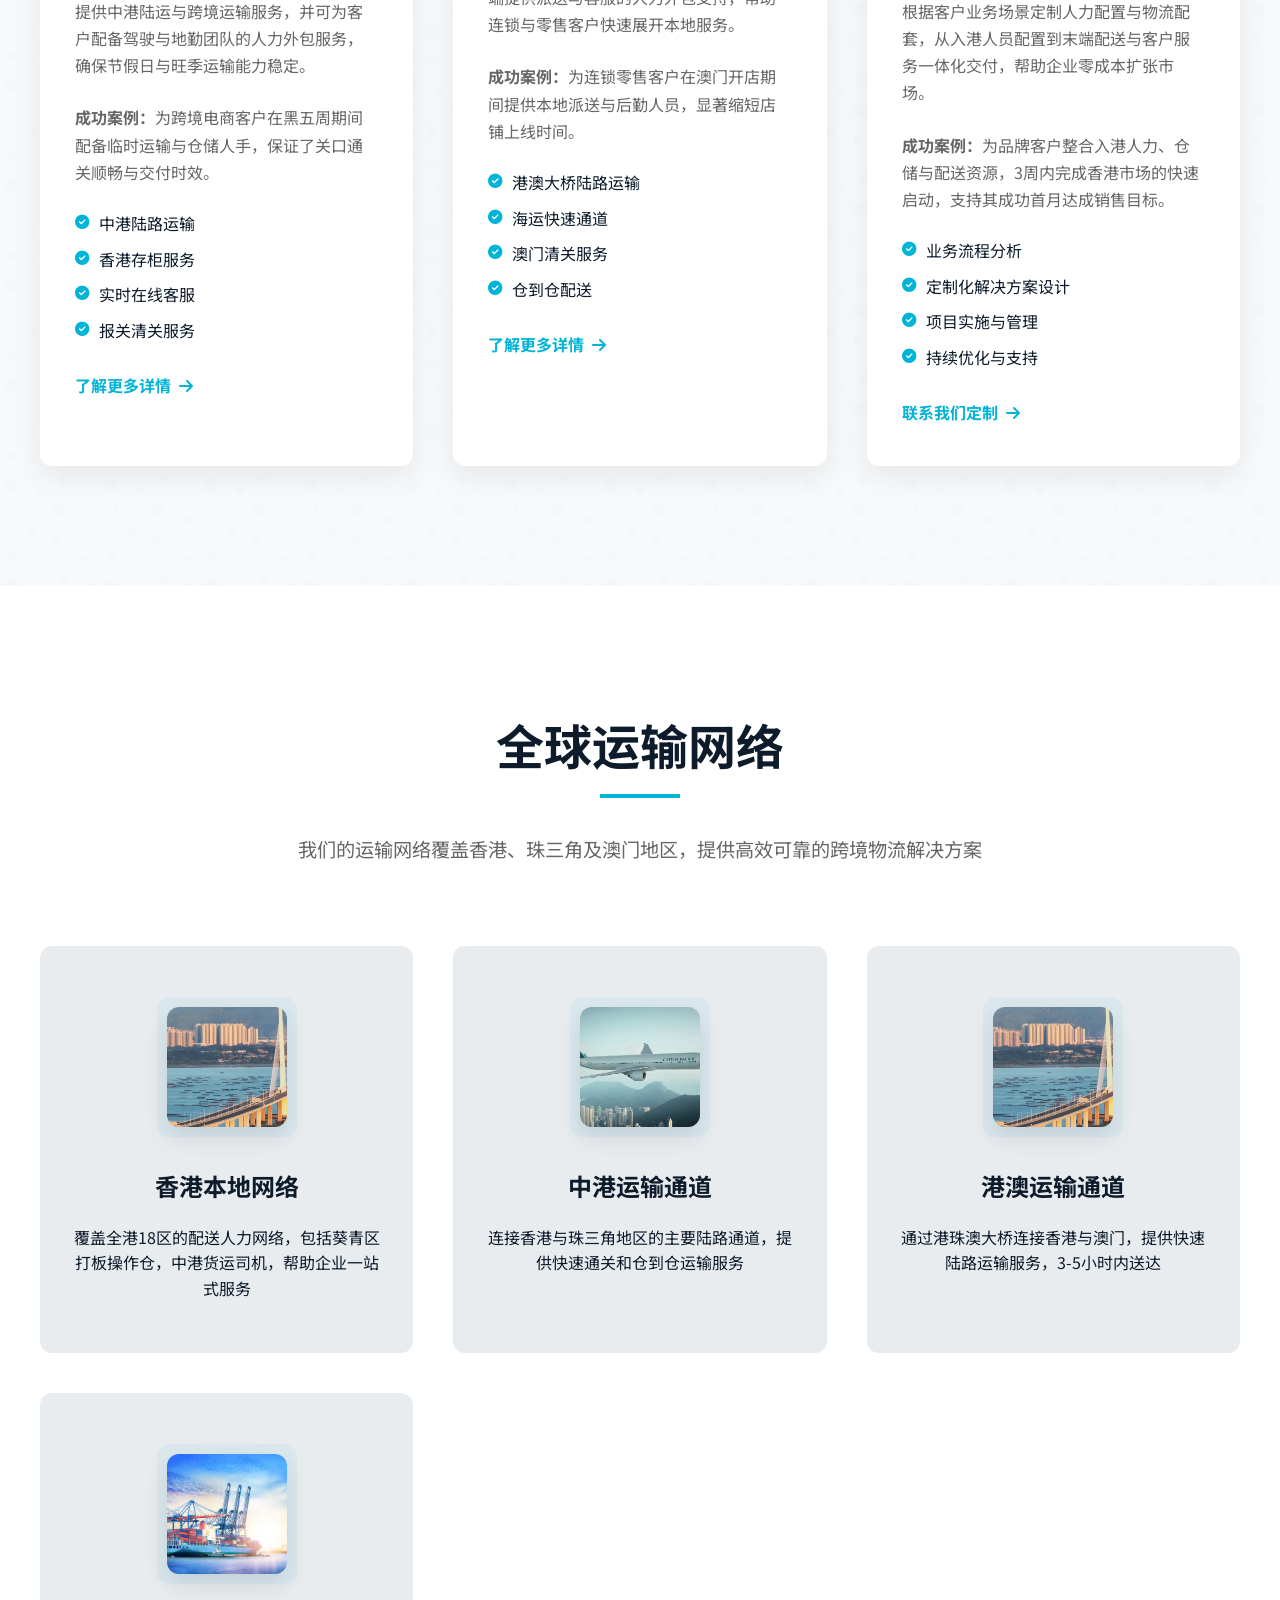
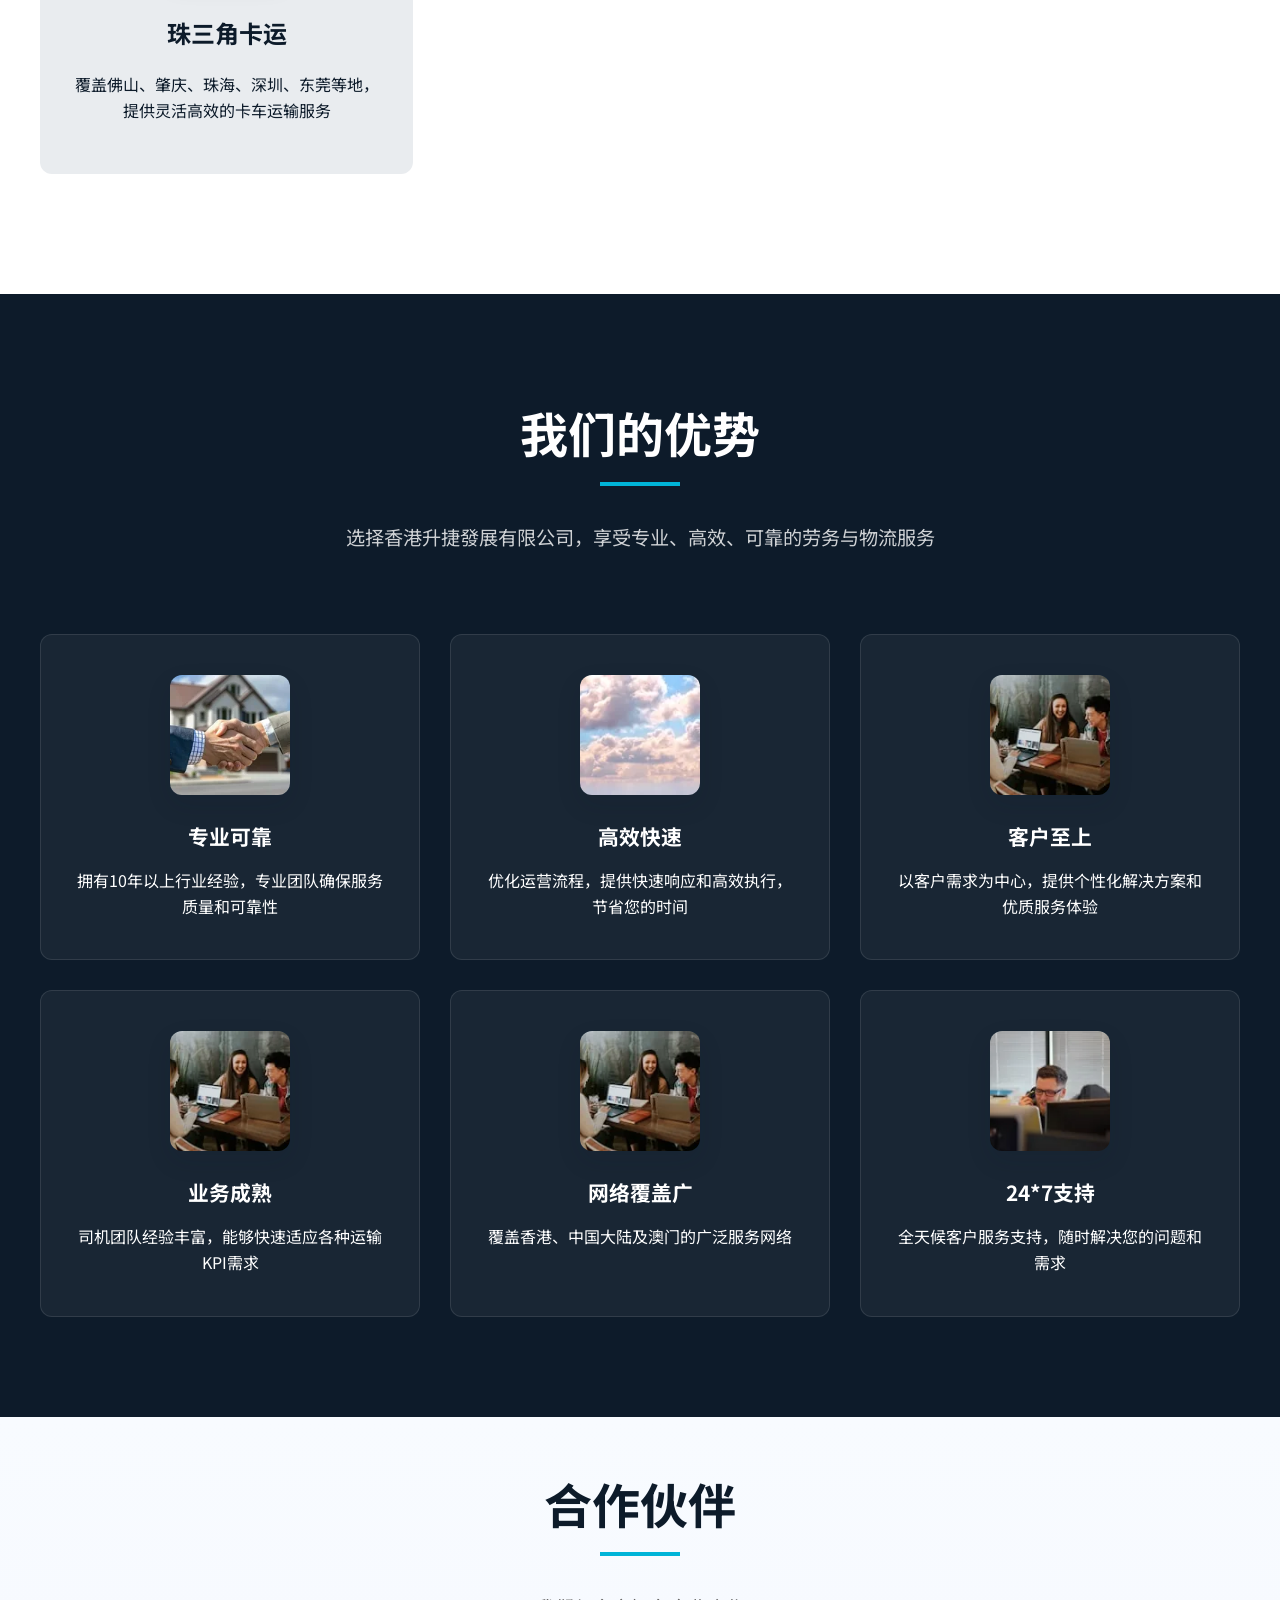
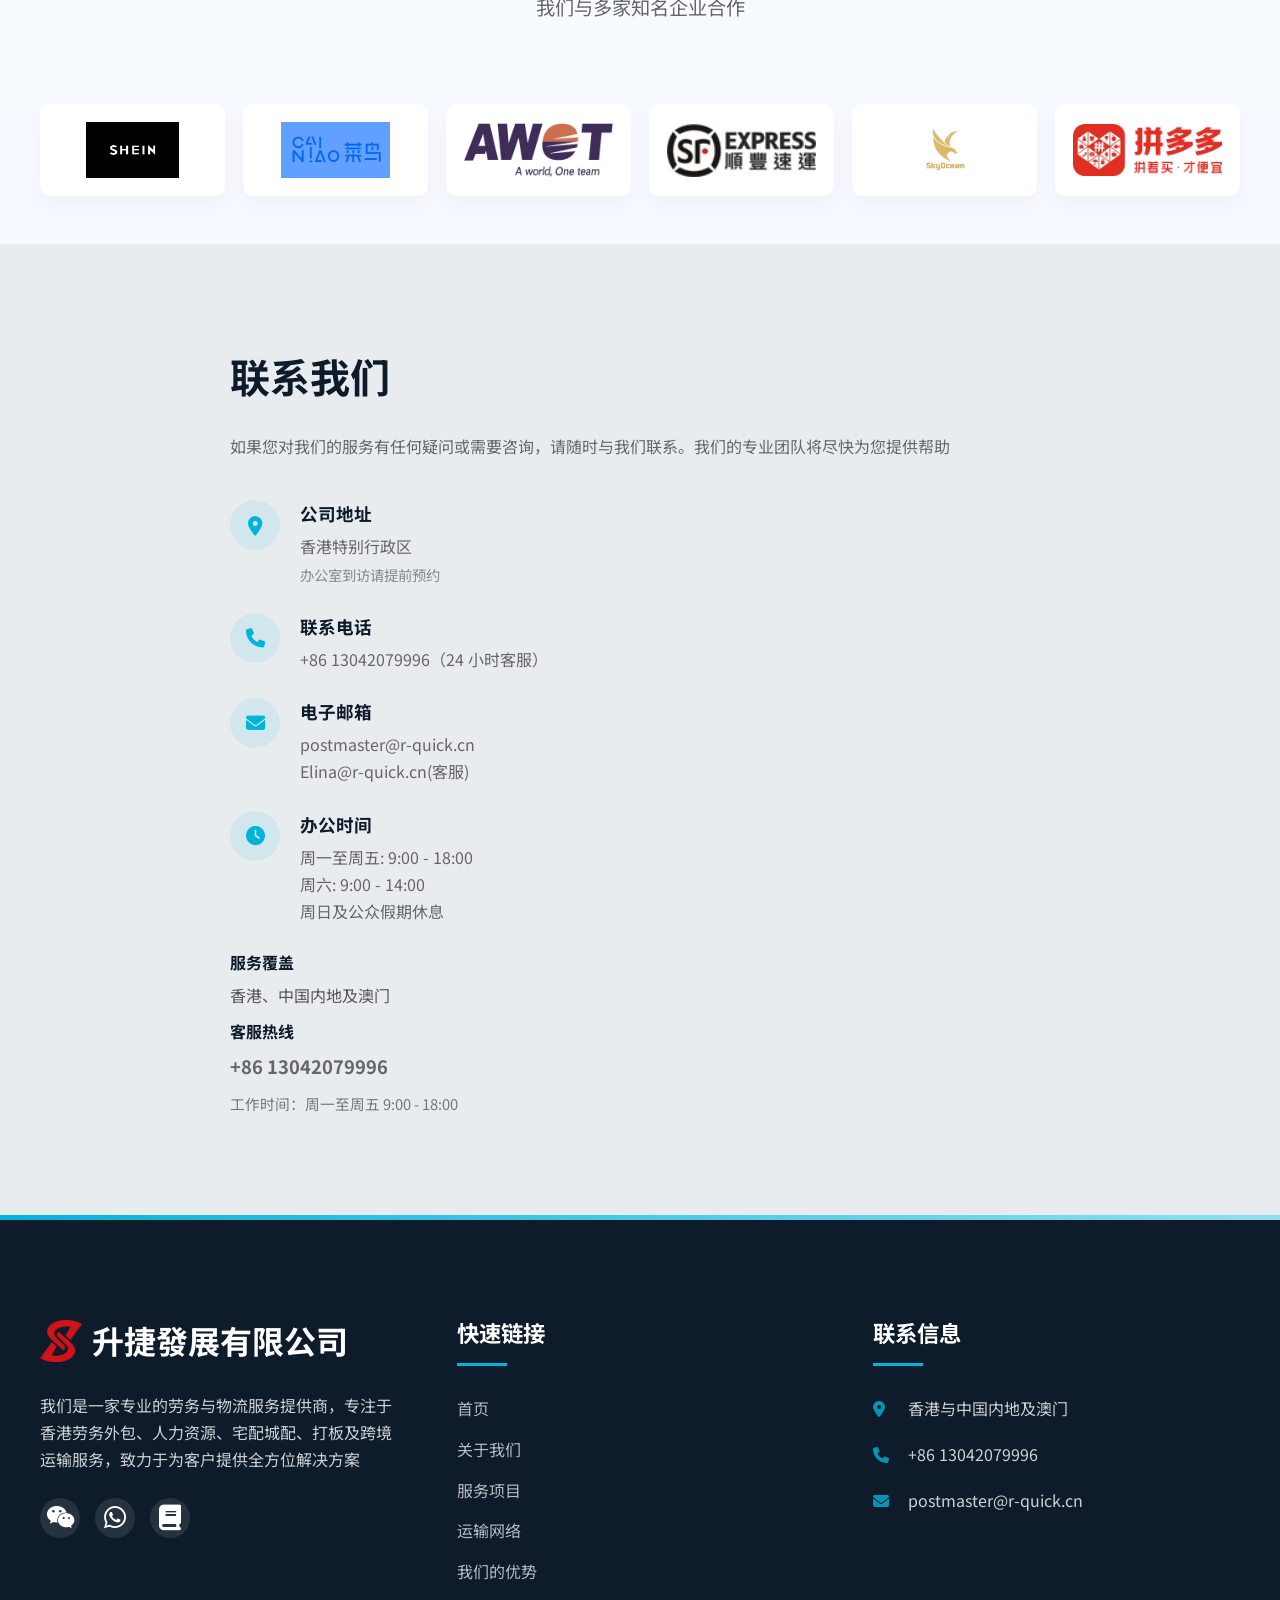
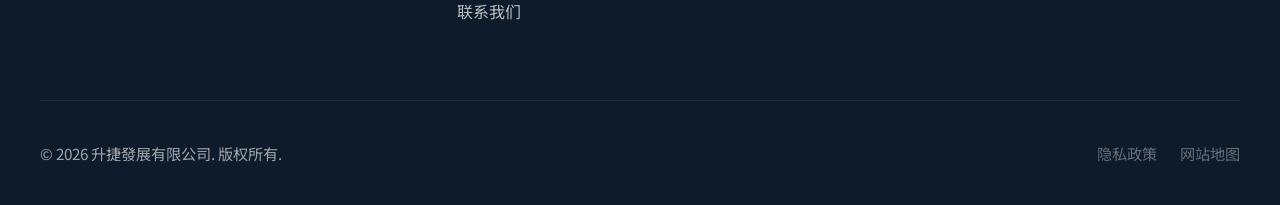
==== commit 9df40f74: "网站地图拆成两份：访客看的 sitemap.html + 爬虫看的 sitemap.xml - 原页脚「网站地图」直接链到 sitemap.xml，浏览器打开只见原始 XML 和   "This XM" ====
--- a/index.html
+++ b/index.html
@@ -692,7 +692,7 @@
                 <p>&copy; 2026 升捷發展有限公司. 版权所有.</p>
                 <div>
                     <a href="privacy.html" style="color: rgba(255,255,255,0.6); margin-left: 20px; text-decoration: none;">隐私政策</a>
-                    <a href="sitemap.xml" style="color: rgba(255,255,255,0.6); margin-left: 20px; text-decoration: none;">网站地图</a>
+                    <a href="sitemap.html" style="color: rgba(255,255,255,0.6); margin-left: 20px; text-decoration: none;">网站地图</a>
                 </div>
             </div>
         </div>
--- a/assets/css/style.css
+++ b/assets/css/style.css
@@ -574,10 +574,10 @@
 
 .service-number {
     position: absolute;
-    top: -15px;
-    left: 30px;
-    width: 40px;
-    height: 40px;
+    top: 16px;
+    left: 16px;
+    width: 44px;
+    height: 44px;
     background-color: var(--accent);
     border-radius: 50%;
     display: flex;
@@ -585,7 +585,8 @@
     justify-content: center;
     color: white;
     font-weight: 700;
-    font-size: 1.2rem;
+    font-size: 1.15rem;
+    line-height: 1;
     z-index: 3;
     box-shadow: 0 5px 15px rgba(0, 180, 216, 0.3);
 }
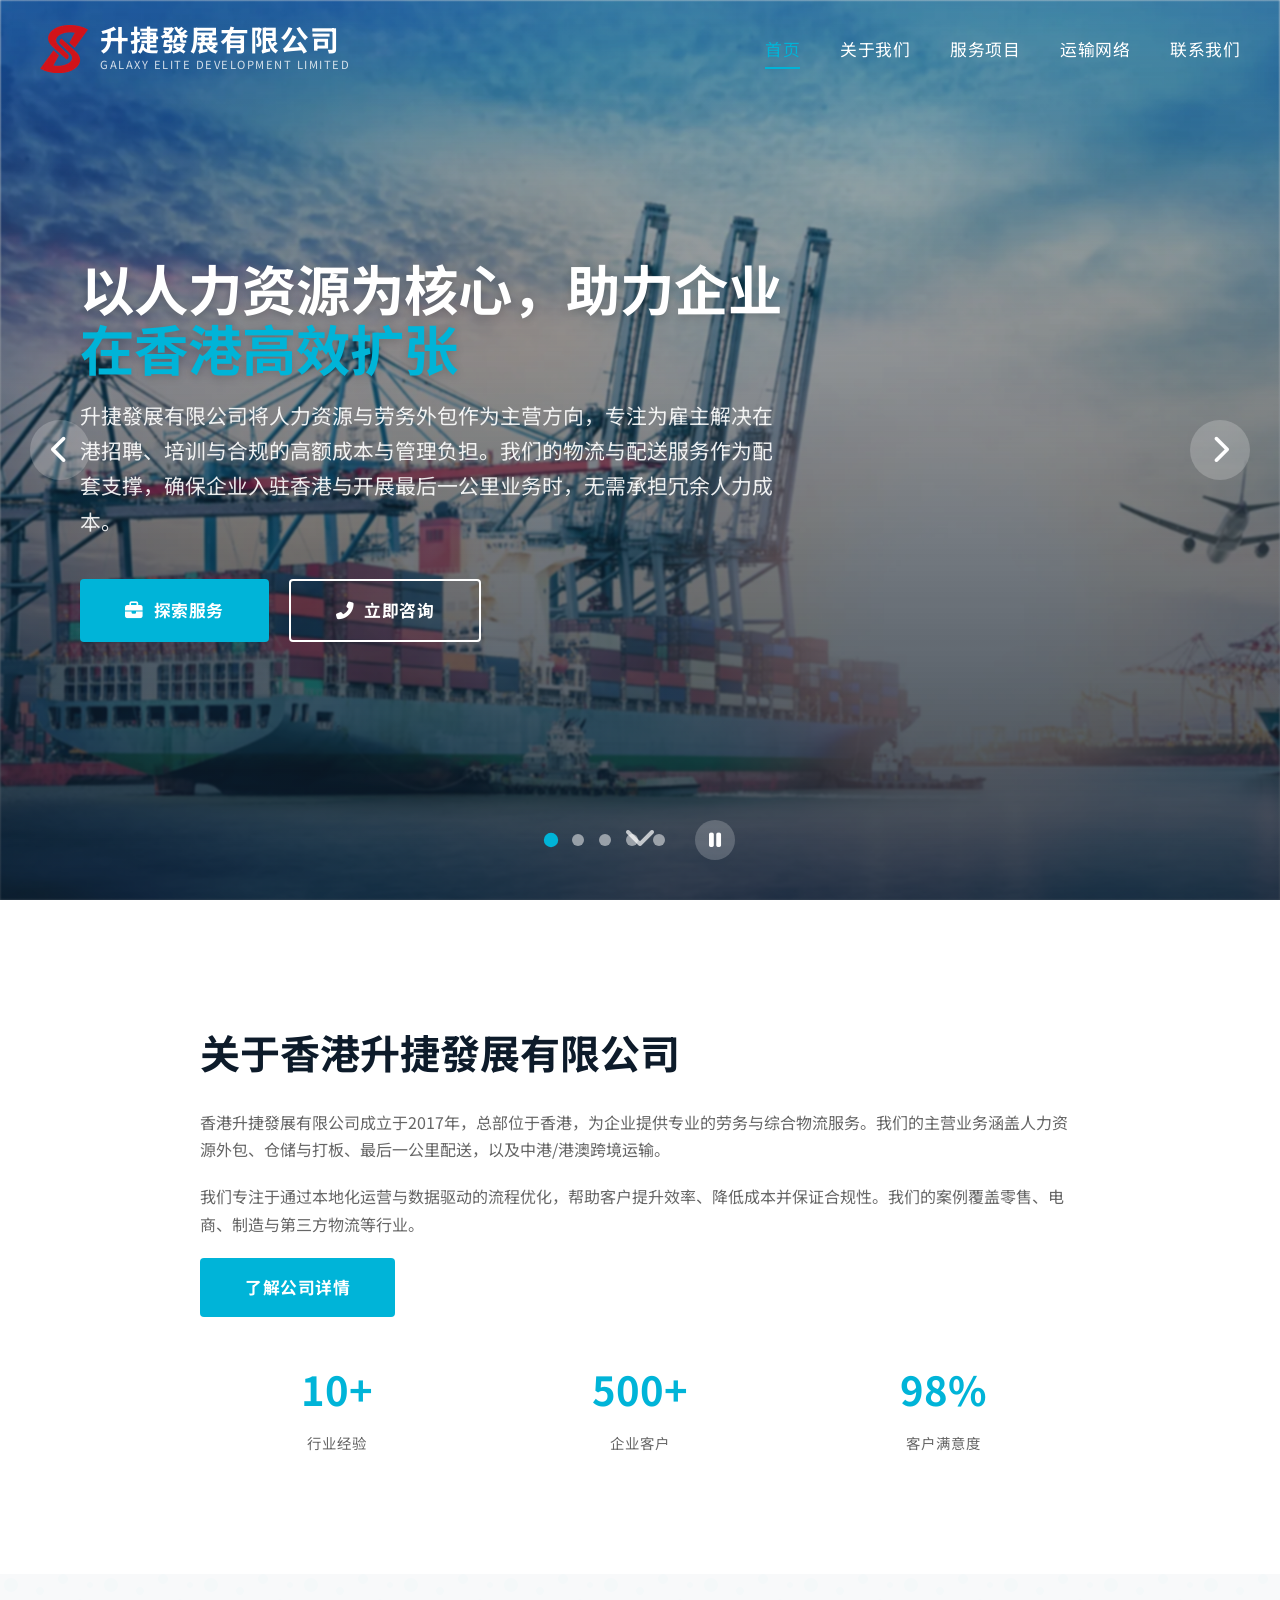
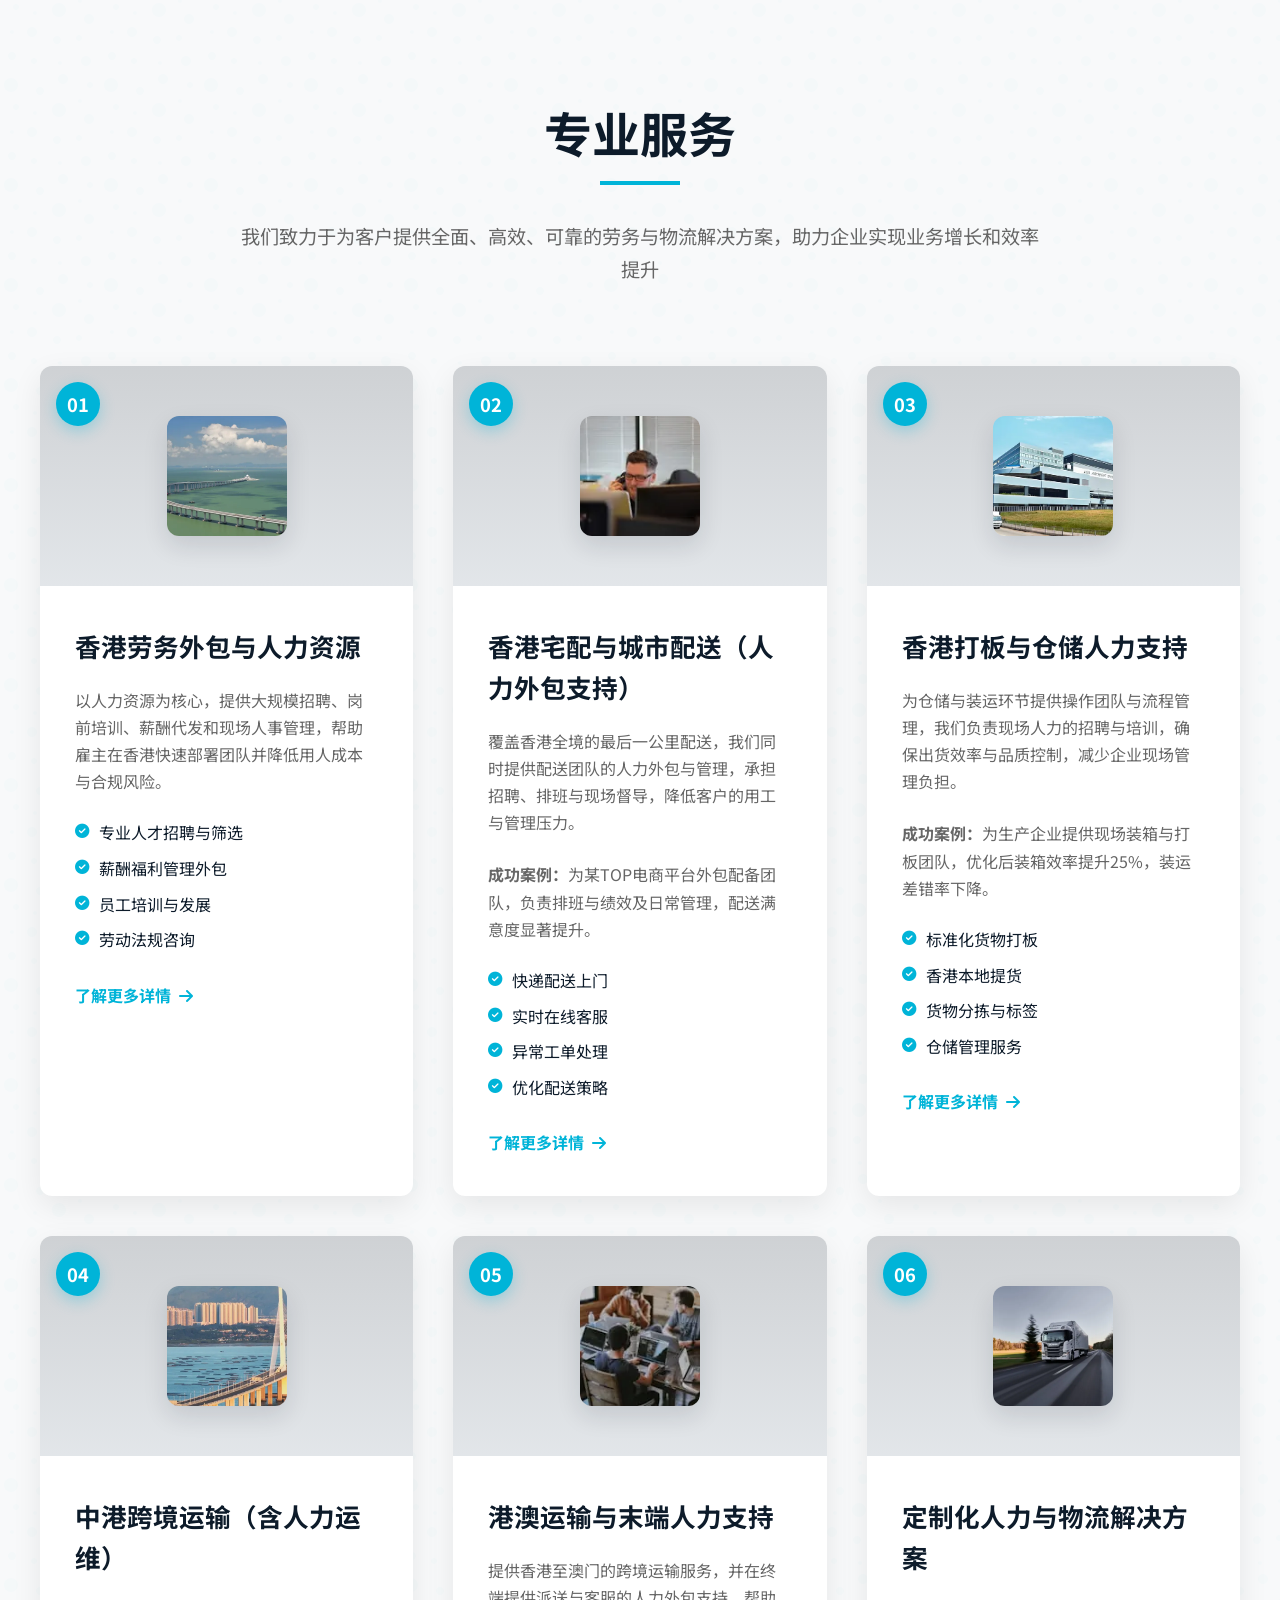
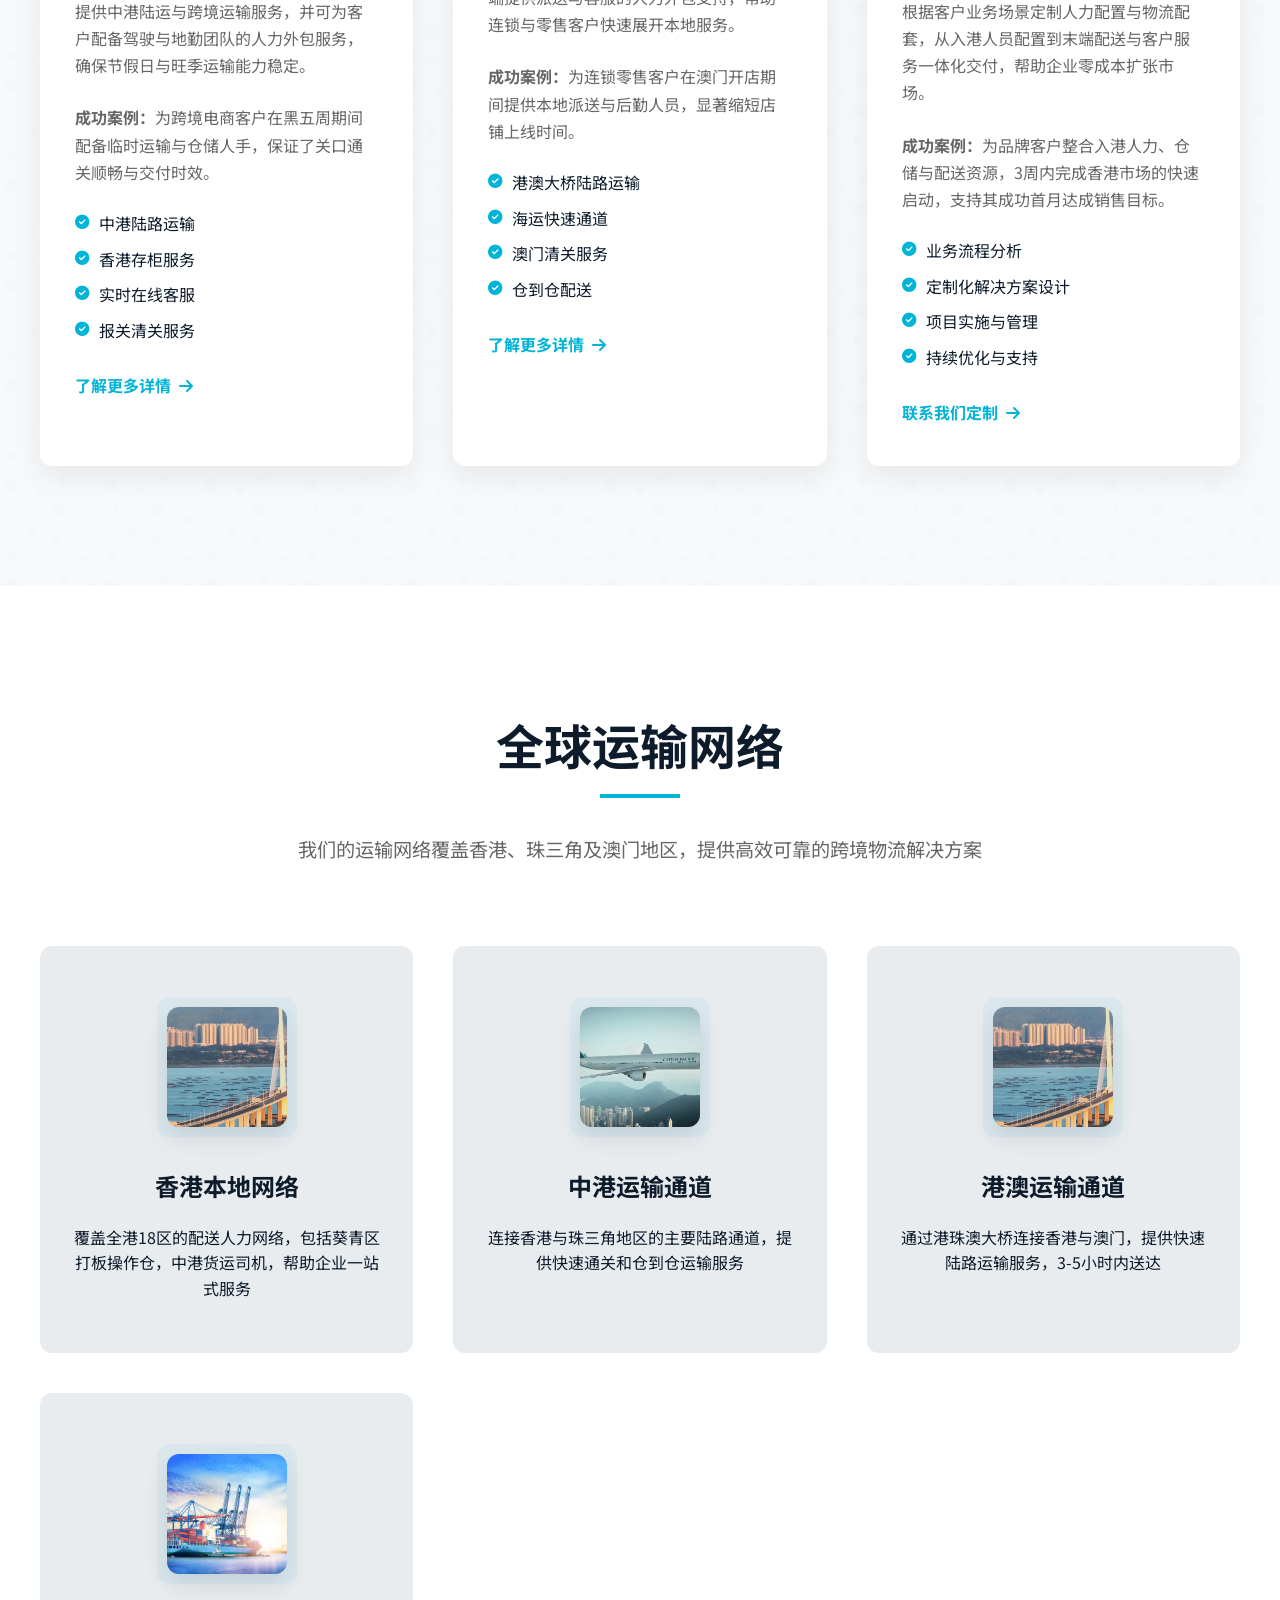
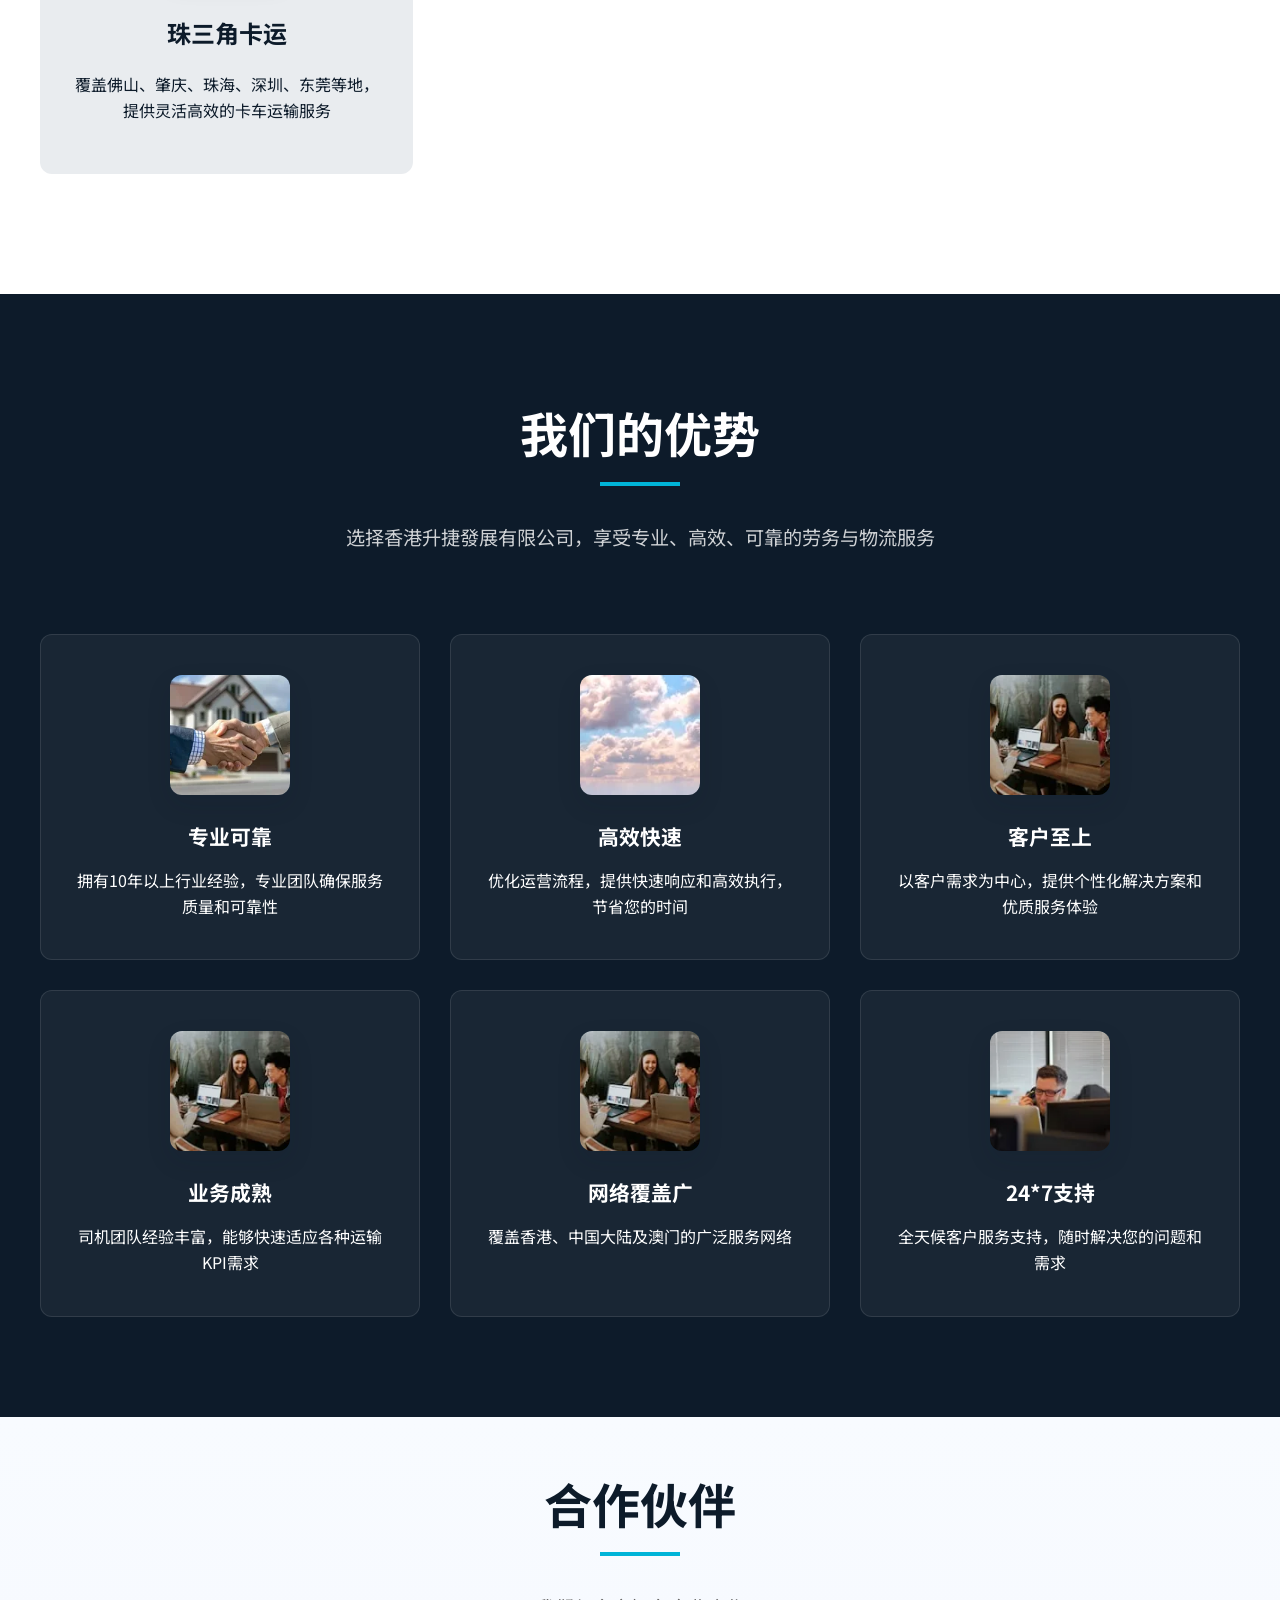
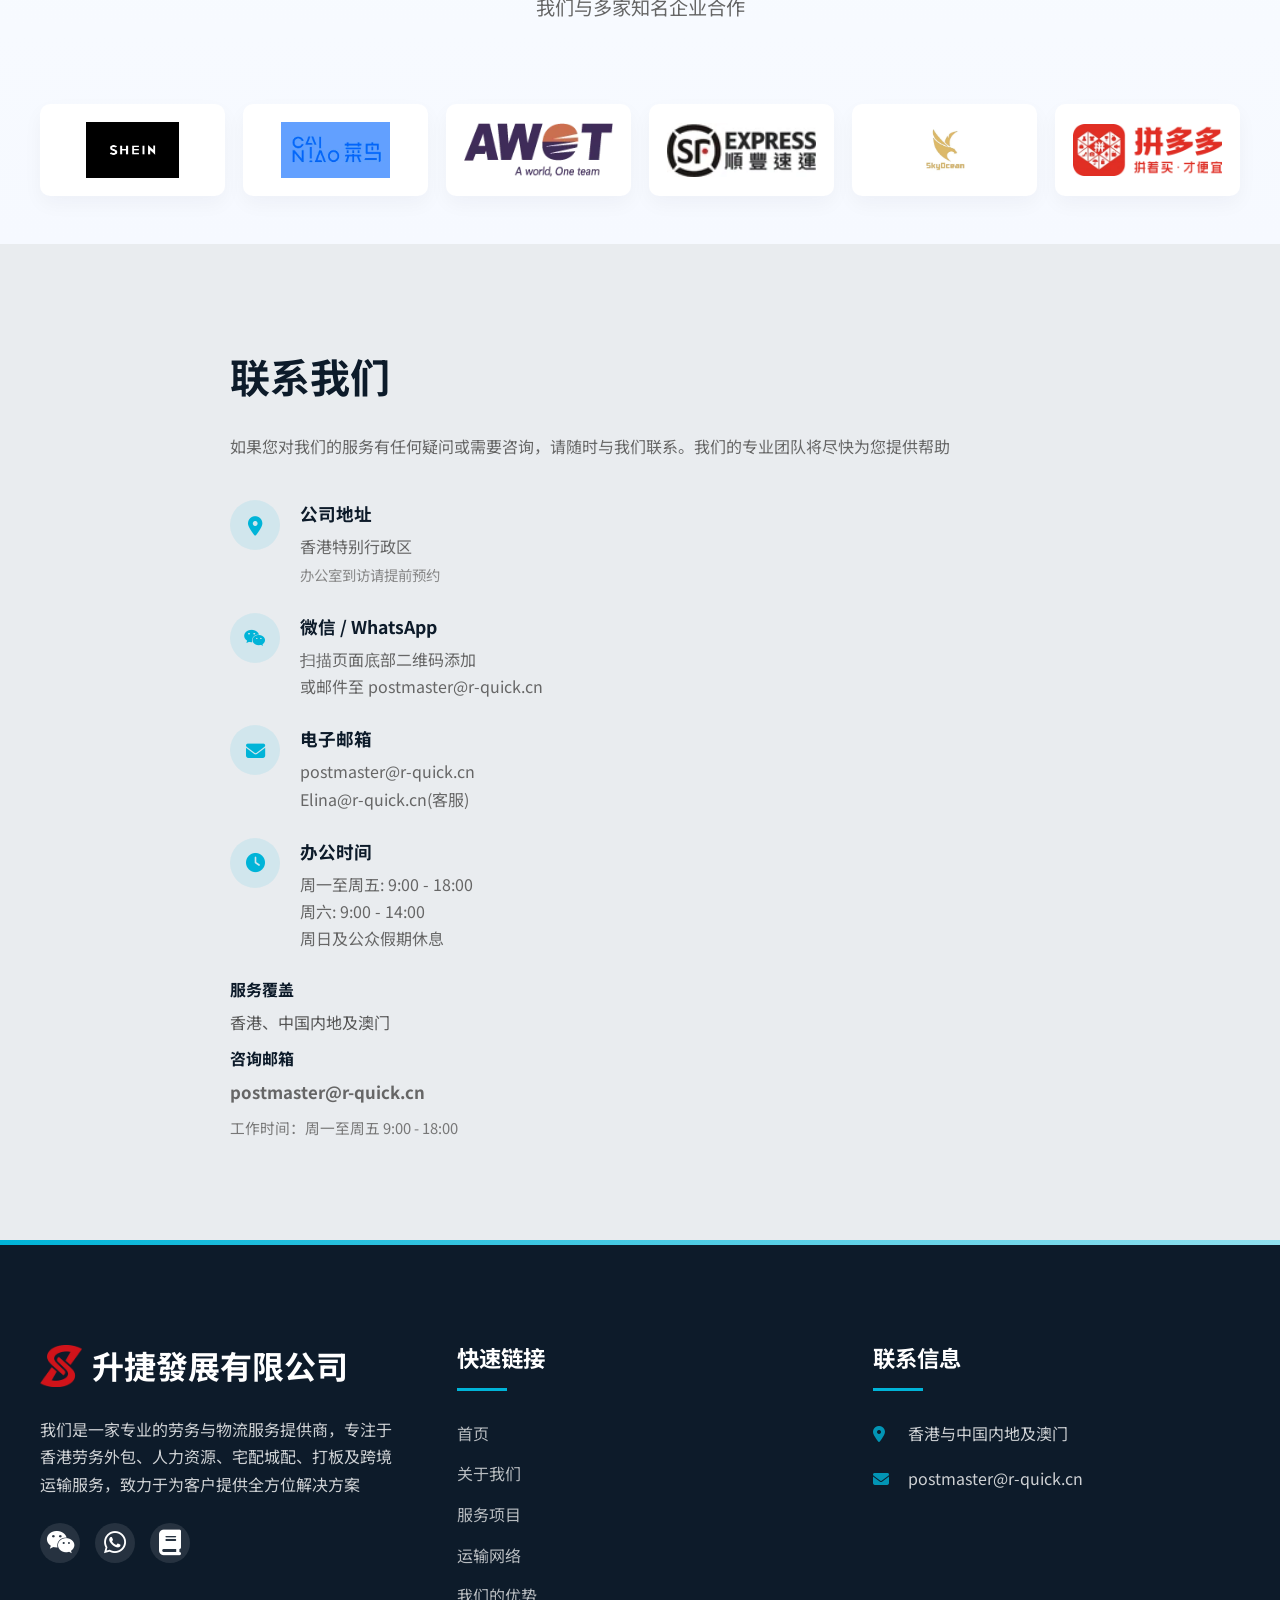
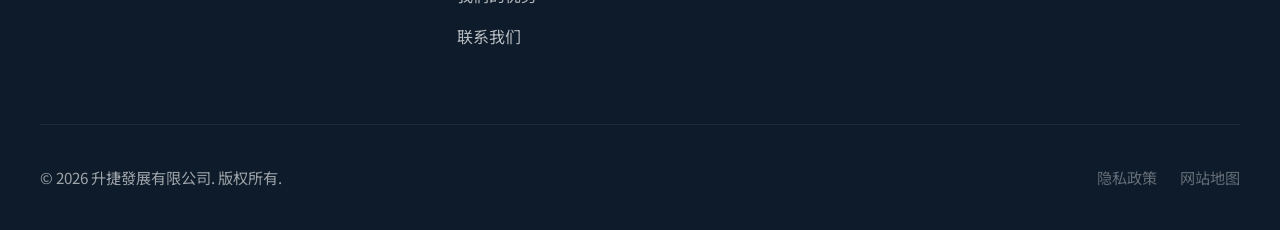
==== commit 4feb2483: "撤下官网公开电话，改由邮件与微信/WhatsApp 联络 - 首页联系板块：联系电话 → 微信 / WhatsApp（引导扫码或邮件） - 服务覆盖块与页脚的客服热线 → 咨询邮箱（mailto） -" ====
--- a/index.html
+++ b/index.html
@@ -50,7 +50,6 @@
       "image": "https://www.shengjiefazhan.com/assets/images/og-cover.png",
       "description": "香港劳务外包、人力资源、仓储打板、最后一公里配送及中港/港澳跨境运输服务商。",
       "foundingDate": "2017",
-      "telephone": "+86-13042079996",
       "email": "postmaster@r-quick.cn",
       "address": {
         "@type": "PostalAddress",
@@ -601,11 +600,11 @@
                         
                         <div class="contact-item">
                             <div class="contact-icon">
-                                <i class="fas fa-phone"></i>
+                                <i class="fab fa-weixin"></i>
                             </div>
                             <div class="contact-text">
-                                <h4>联系电话</h4>
-                                <p><a href="tel:+8613042079996" style="color:inherit;text-decoration:none">+86 13042079996</a>（24 小时客服）</p>
+                                <h4>微信 / WhatsApp</h4>
+                                <p>扫描页面底部二维码添加<br>或邮件至 postmaster@r-quick.cn</p>
                             </div>
                         </div>
                         
@@ -635,8 +634,8 @@
                         <div class="contact-map-info" style="flex:1; min-width:180px;">
                             <h4 style="margin:0 0 6px">服务覆盖</h4>
                             <p style="margin:0 0 10px;color:#555">香港、中国内地及澳门</p>
-                            <h4 style="margin:0 0 6px">客服热线</h4>
-                            <p style="font-size:1.15rem; font-weight:700; margin:0;"><a href="tel:+8613042079996" style="color:inherit;text-decoration:none">+86 13042079996</a></p>
+                            <h4 style="margin:0 0 6px">咨询邮箱</h4>
+                            <p style="font-size:1.05rem; font-weight:700; margin:0;"><a href="mailto:postmaster@r-quick.cn" style="color:inherit;text-decoration:none">postmaster@r-quick.cn</a></p>
                             <div style="margin-top:10px;color:#777;font-size:0.92rem">工作时间：周一至周五 9:00 - 18:00</div>
                         </div>
                     </div>
@@ -683,8 +682,7 @@
                 <div class="footer-contact">
                     <h3>联系信息</h3>
                     <p><i class="fas fa-map-marker-alt"></i> 香港与中国内地及澳门</p>
-                    <p><i class="fas fa-phone"></i> <a href="tel:+8613042079996" style="color:inherit;text-decoration:none">+86 13042079996</a></p>
-                    <p><i class="fas fa-envelope"></i> postmaster@r-quick.cn</p>
+                    <p><i class="fas fa-envelope"></i> <a href="mailto:postmaster@r-quick.cn" style="color:inherit;text-decoration:none">postmaster@r-quick.cn</a></p>
                 </div>
             </div>
             
--- a/assets/css/style.css
+++ b/assets/css/style.css
@@ -1479,3 +1479,102 @@
     
     .partners-grid { grid-template-columns: repeat(2, 1fr); }
 }
+
+/* =========================================================
+   手机端适配（2026-10）
+   目标：字号、留白、卡片密度按手机重排，而不是把桌面等比缩小
+   ========================================================= */
+@media (max-width: 768px) {
+    /* 首屏 */
+    .carousel { height: 100vh; height: 100dvh; }
+    .slide-content { padding: 0 20px; }
+    .carousel h1 { font-size: clamp(1.6rem, 7.2vw, 2rem); line-height: 1.32; margin-bottom: 14px; }
+    .carousel p { font-size: .95rem; line-height: 1.7; margin-bottom: 26px; }
+    .carousel-buttons { gap: 12px; }
+    /* 箭头会压住正文，手机上用滑动 + 圆点就够了 */
+    .carousel-arrow { display: none; }
+    .carousel-controls { bottom: 14px; gap: 14px; }
+    .carousel-indicator { width: 9px; height: 9px; position: relative; }
+    .carousel-indicator::after { content: ""; position: absolute; inset: -11px; }
+
+    /* 区块留白 */
+    .about, .services, .network, .advantages, .contact { padding: 60px 0; }
+    .section-title { margin-bottom: 34px; }
+    .section-title h2 { font-size: 1.55rem; }
+    .section-title h2::after { width: 56px; height: 3px; margin-top: 12px; }
+    .section-title p { font-size: .93rem; line-height: 1.7; margin-top: 16px; }
+
+    /* 关于我们 */
+    .about-text h2 { font-size: 1.55rem; line-height: 1.4; margin-bottom: 16px; }
+    .about-text p { font-size: .93rem; line-height: 1.75; margin-bottom: 14px; }
+    .about-stats { grid-template-columns: repeat(3, 1fr); gap: 6px; margin-top: 8px; }
+    .stat-number { font-size: 1.65rem; margin-bottom: 4px; }
+    .stat-label { font-size: .74rem; letter-spacing: .5px; }
+
+    /* 服务卡片 */
+    .service-card { margin-bottom: 22px; }
+    .service-image { height: 168px; }
+    .service-image .card-img { width: 100%; height: 100%; border-radius: 0; }
+    .service-number { width: 38px; height: 38px; font-size: 1rem; top: 12px; left: 12px; }
+    .service-content { padding: 22px 20px 24px; }
+    .service-card h3 { font-size: 1.18rem; line-height: 1.45; margin-bottom: 10px; }
+    .service-card p { font-size: .92rem; line-height: 1.72; margin-bottom: 14px; }
+    .service-card .case { font-size: .88rem; }
+    .service-features { margin-bottom: 18px; }
+    .service-features li { font-size: .92rem; margin-bottom: 8px; }
+    .service-link { display: inline-flex; align-items: center; min-height: 44px; font-size: .95rem; }
+
+    /* 运输网络 / 优势 */
+    .network-card { padding: 26px 20px; }
+    .network-card h3 { font-size: 1.1rem; }
+    .network-card p { font-size: .92rem; }
+    .network-icon, .advantage-icon { width: 104px; height: 104px; }
+    .advantage-card { padding: 24px 20px; }
+    .advantage-card h3 { font-size: 1.05rem; }
+    .advantage-card p { font-size: .92rem; }
+
+    /* 合作伙伴 */
+    .partners { padding: 40px 0; }
+    .partners-grid { grid-template-columns: repeat(3, 1fr); gap: 10px; }
+    .partner-card { padding: 12px; }
+    .partner-card img { height: 38px; }
+
+    /* 联系 */
+    .contact-info h2 { font-size: 1.55rem; margin-bottom: 16px; }
+    .contact-info > p { font-size: .93rem; }
+    .contact-item { margin-bottom: 18px; }
+    .contact-icon { width: 42px; height: 42px; }
+    .contact-text h4 { font-size: 1rem; margin-bottom: 4px; }
+    .contact-text p { font-size: .92rem; line-height: 1.7; }
+    .contact-map-phone { flex-direction: column; align-items: flex-start !important; gap: 14px !important; }
+
+    /* 页脚 */
+    .footer-content { gap: 30px; margin-bottom: 34px; }
+    .footer-links h3, .footer-contact h3 { font-size: 1.1rem; margin-bottom: 14px; padding-bottom: 10px; }
+    .footer-links ul { display: grid; grid-template-columns: 1fr 1fr; gap: 2px 14px; }
+    .footer-links li { margin-bottom: 0; }
+    .footer-links a { display: inline-flex; align-items: center; min-height: 40px; font-size: .92rem; }
+    .footer-contact p { display: flex; align-items: center; min-height: 36px; font-size: .9rem; margin-bottom: 4px; }
+    .copyright { padding-top: 26px; font-size: .8rem; }
+
+    .back-to-top { width: 44px; height: 44px; font-size: 1.1rem; bottom: 18px; right: 16px; }
+}
+
+/* 首屏细节修正：小屏标题换行、隐藏与圆点重叠的下箭头 */
+@media (max-width: 768px) {
+    .scroll-down { display: none; }
+    .carousel h1 { font-size: clamp(1.42rem, 6.4vw, 1.9rem); letter-spacing: -.01em; }
+    .carousel p { font-size: .92rem; }
+}
+@media (max-width: 360px) {
+    .carousel h1 { font-size: 1.28rem; }
+    .container { padding: 0 16px; }
+}
+
+/* 标题按屏宽收敛，避免"助力企/业"这类孤字换行 */
+@media (max-width: 768px) {
+    .carousel h1 { font-size: clamp(1.3rem, 5.9vw, 1.5rem); }
+}
+@media (max-width: 400px) {
+    .logo-sub { font-size: .56rem; letter-spacing: .02em; }
+}
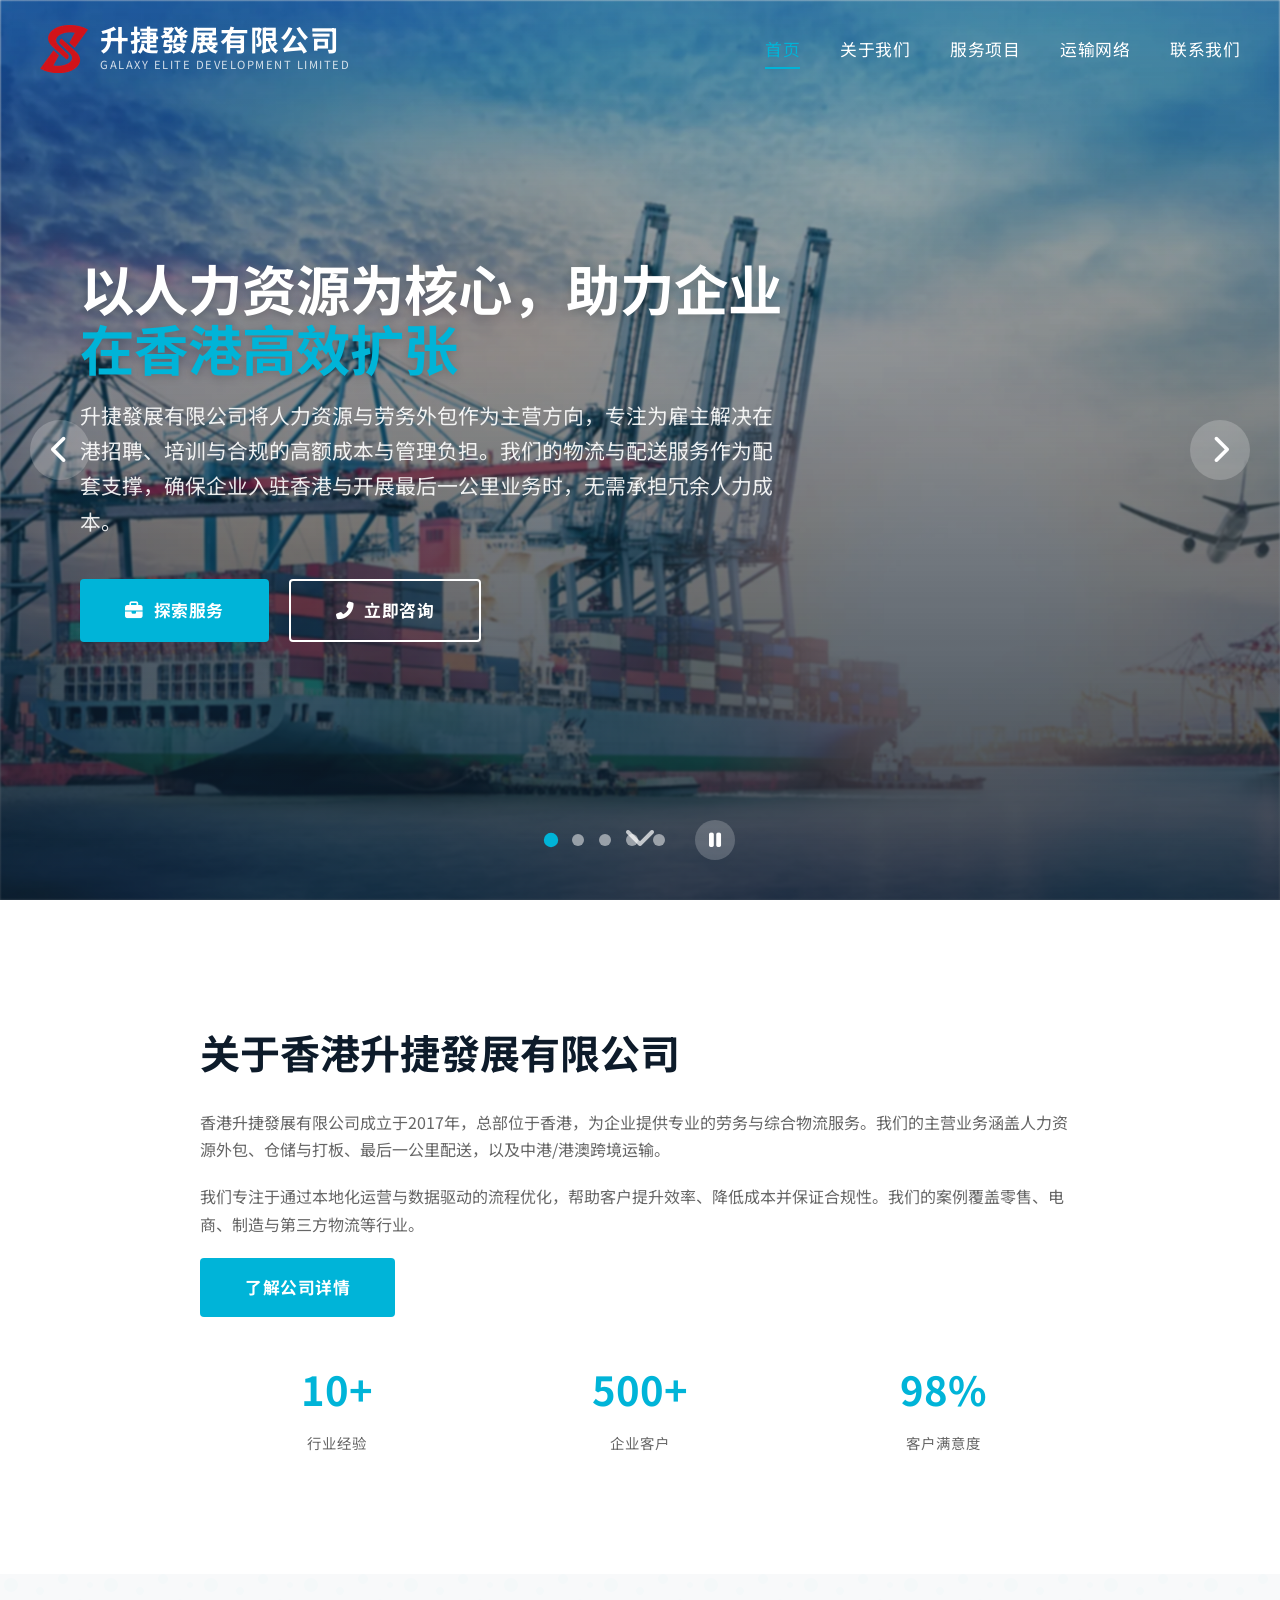
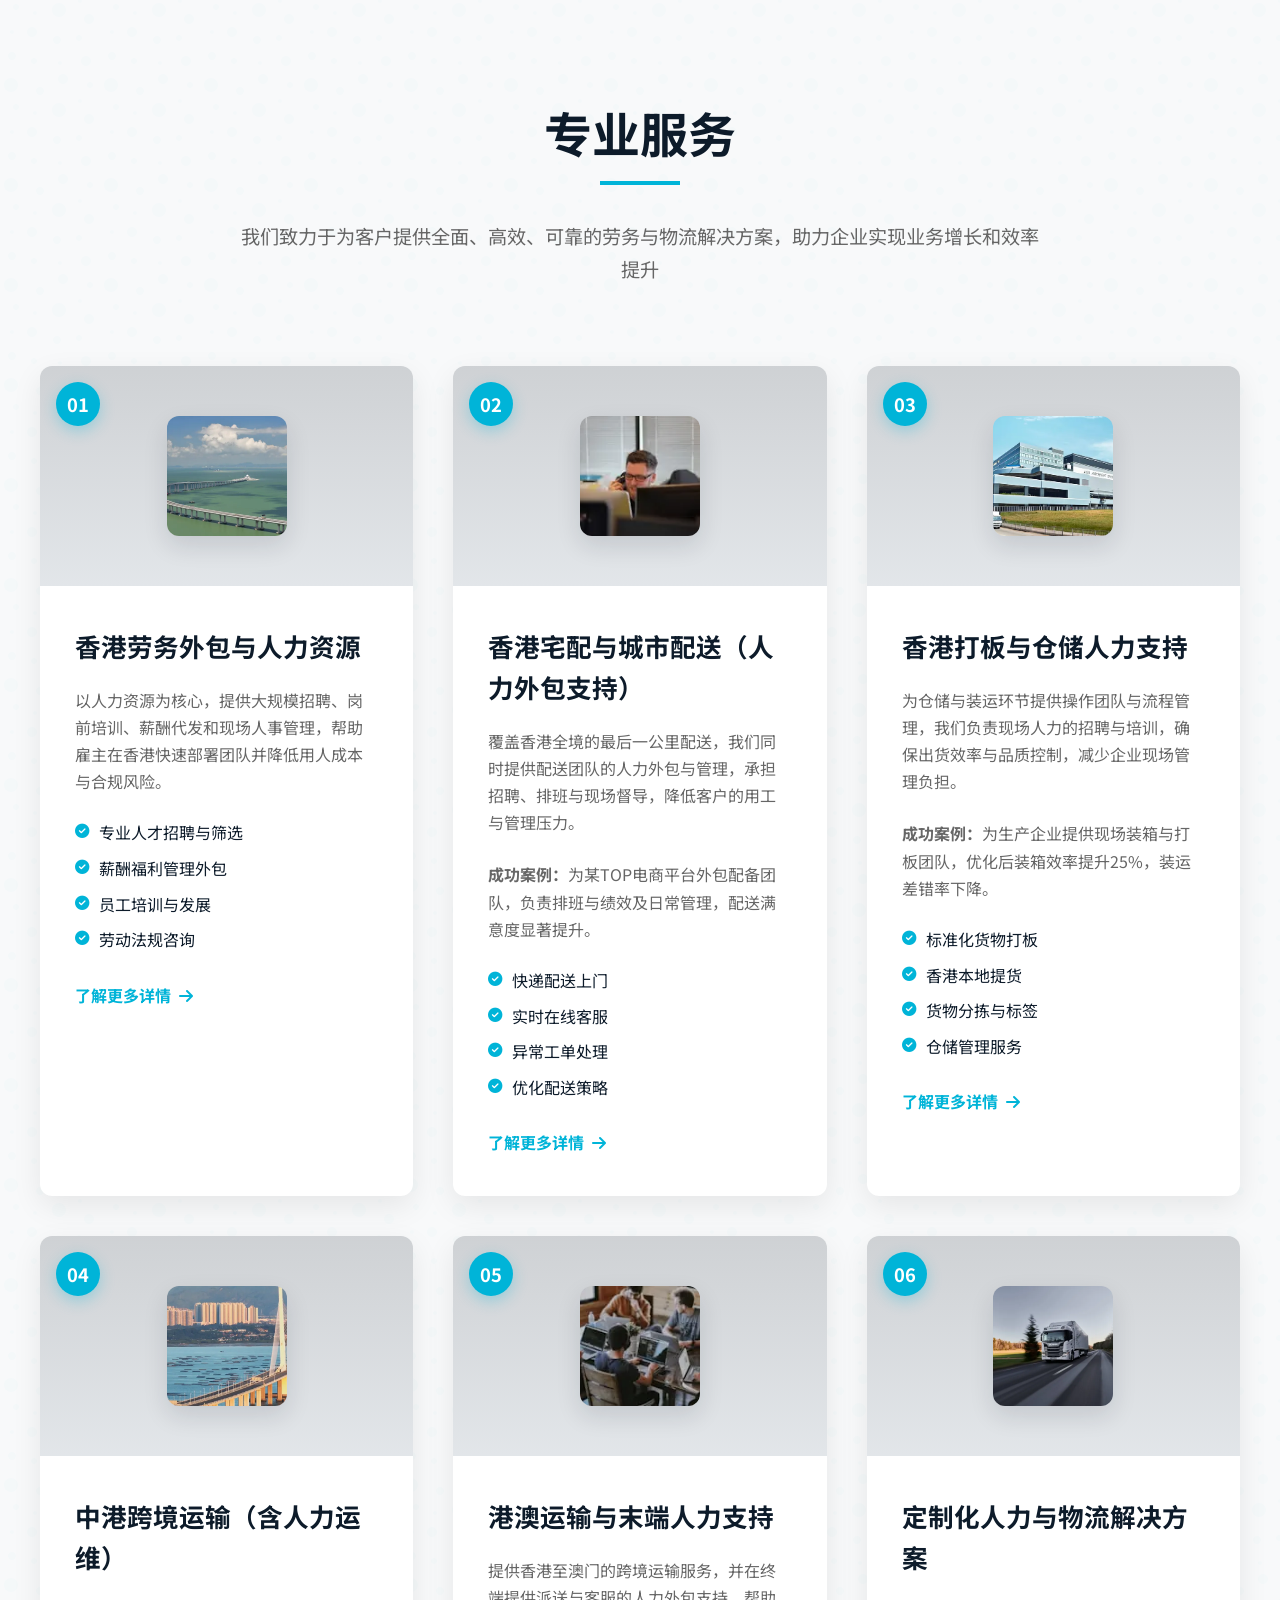
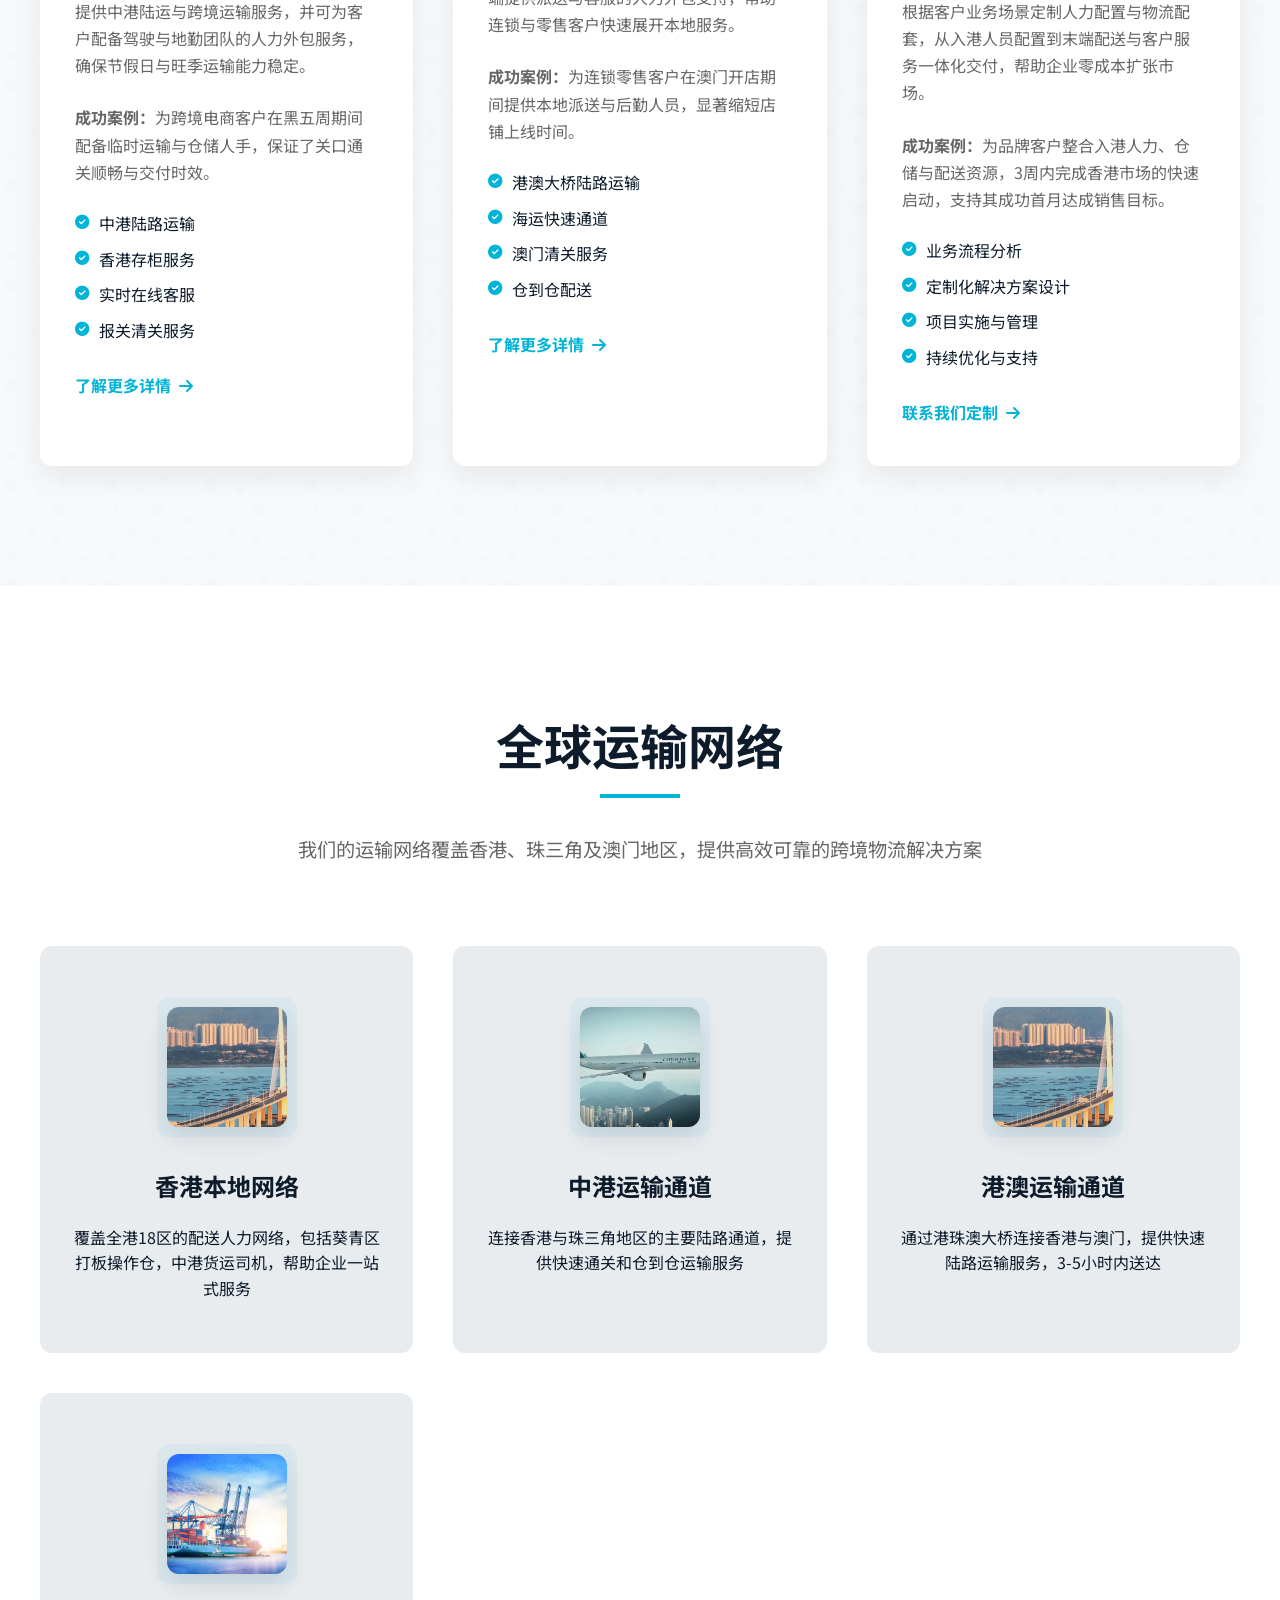
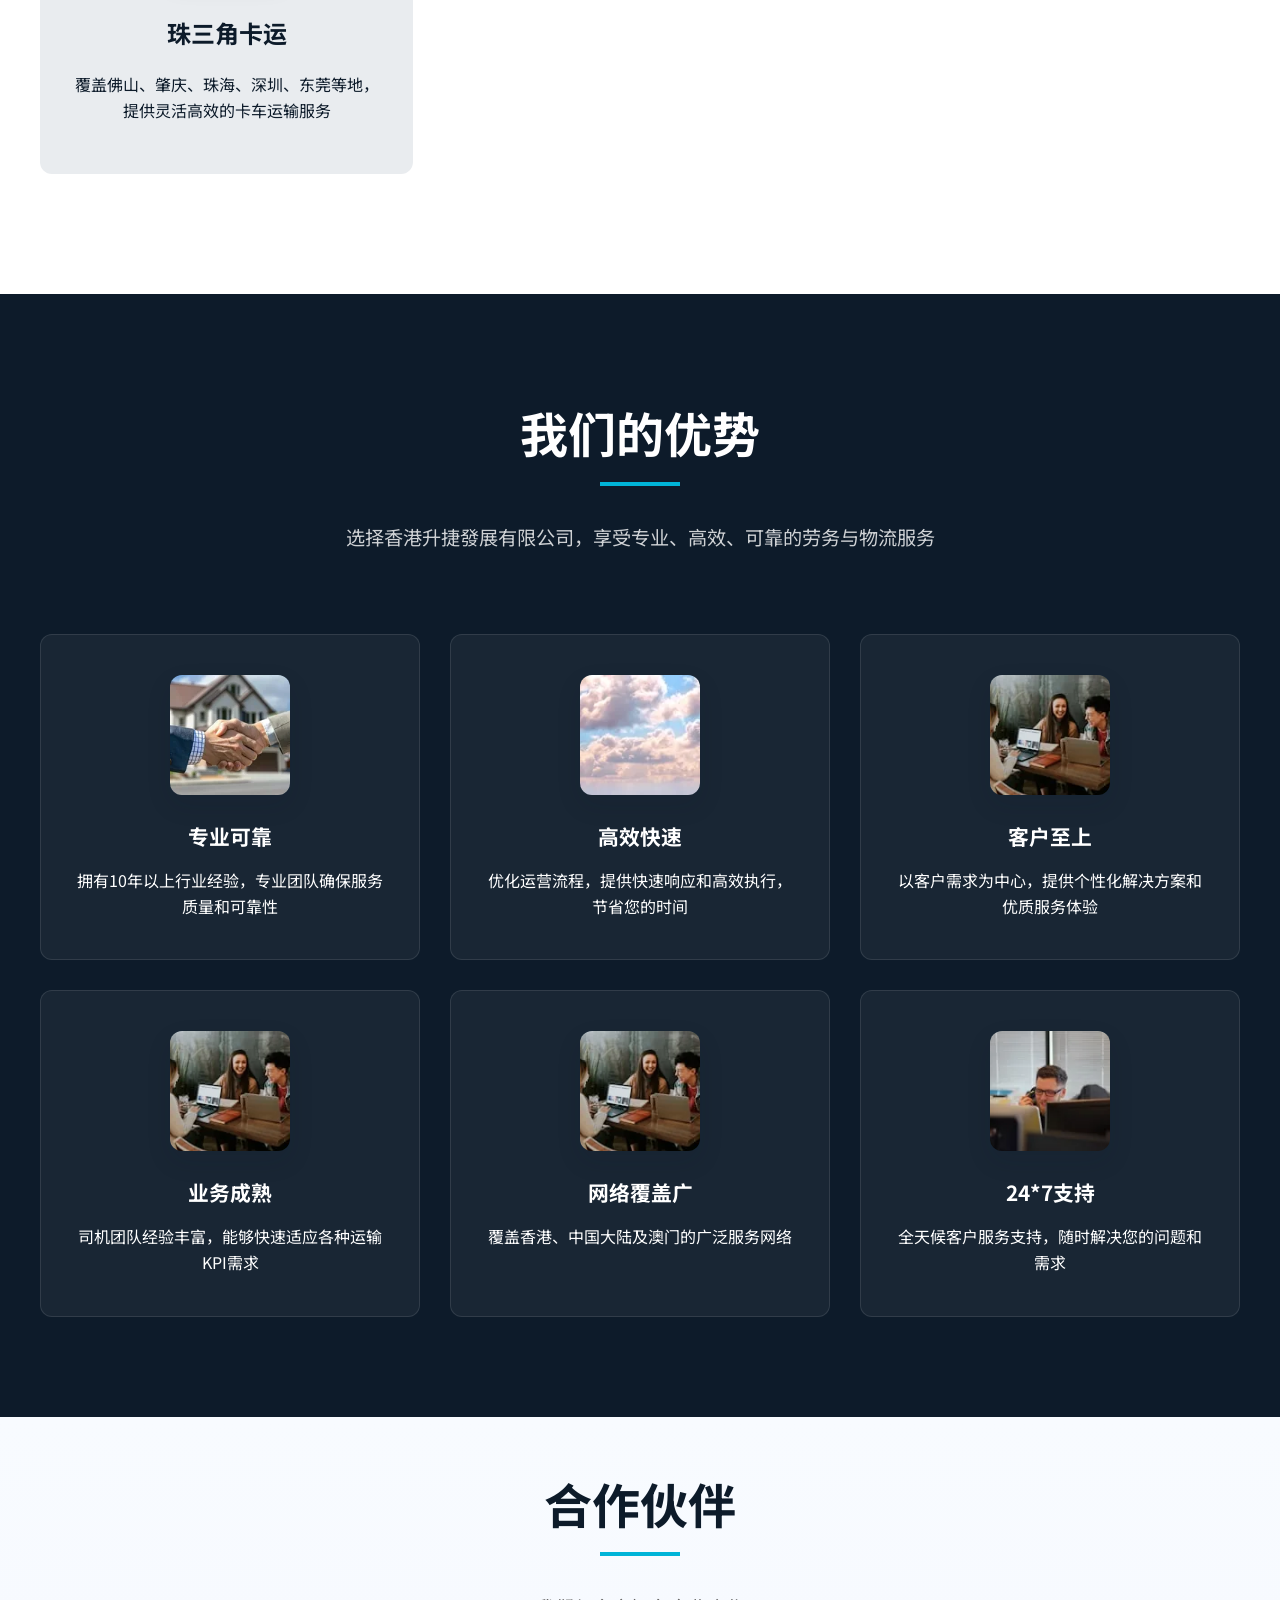
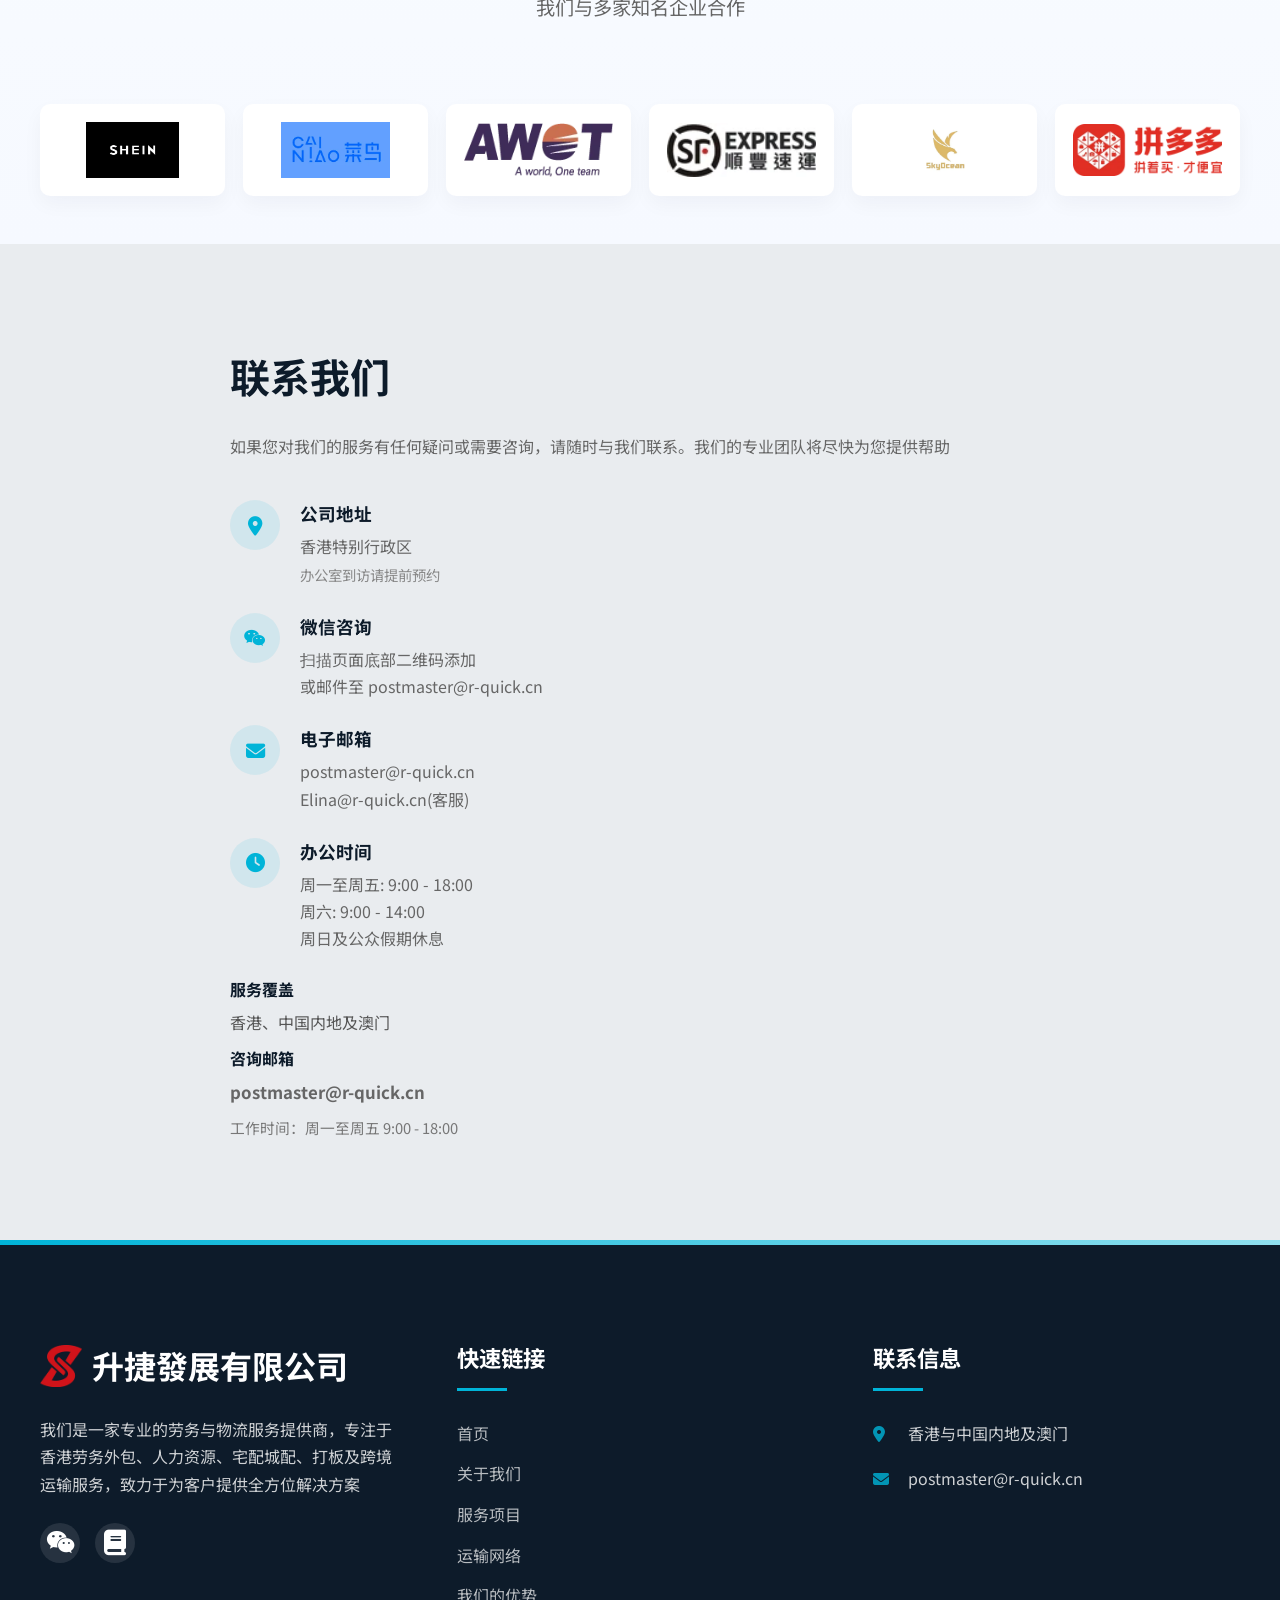
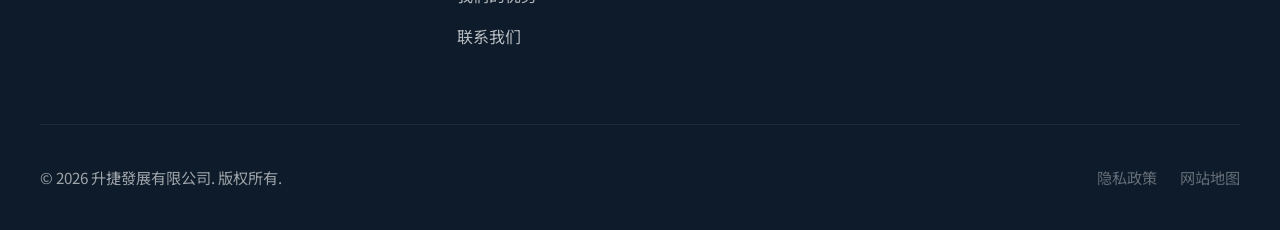
==== commit 5bc70a23: "页脚撤下 WhatsApp 二维码（绑定的是已撤下的 9996 号码） - 页脚社交图标只保留微信、小红书，二维码文件保留以便日后换号复用 - 联系板块标题由「微信 / WhatsApp」改为「微信咨" ====
--- a/index.html
+++ b/index.html
@@ -603,7 +603,7 @@
                                 <i class="fab fa-weixin"></i>
                             </div>
                             <div class="contact-text">
-                                <h4>微信 / WhatsApp</h4>
+                                <h4>微信咨询</h4>
                                 <p>扫描页面底部二维码添加<br>或邮件至 postmaster@r-quick.cn</p>
                             </div>
                         </div>
@@ -657,9 +657,6 @@
                     <div class="social-icons">
                         <a href="#" class="qr-link" data-img="assets/qr/qr_wechat_friend.png" title="微信加好友">
                             <i class="fab fa-weixin" aria-hidden="true" style="font-size:1.6rem;color:#fff"></i>
-                        </a>
-                        <a href="#" class="qr-link" data-img="assets/qr/qr_whatsapp.png" title="WhatsApp 联系">
-                            <i class="fab fa-whatsapp" aria-hidden="true" style="font-size:1.6rem;color:#fff"></i>
                         </a>
                         <a href="#" class="qr-link" data-img="assets/qr/qr_xiaohongshu.png" title="小红书">
                             <i class="fas fa-book" aria-hidden="true" style="font-size:1.6rem;color:#fff"></i>
